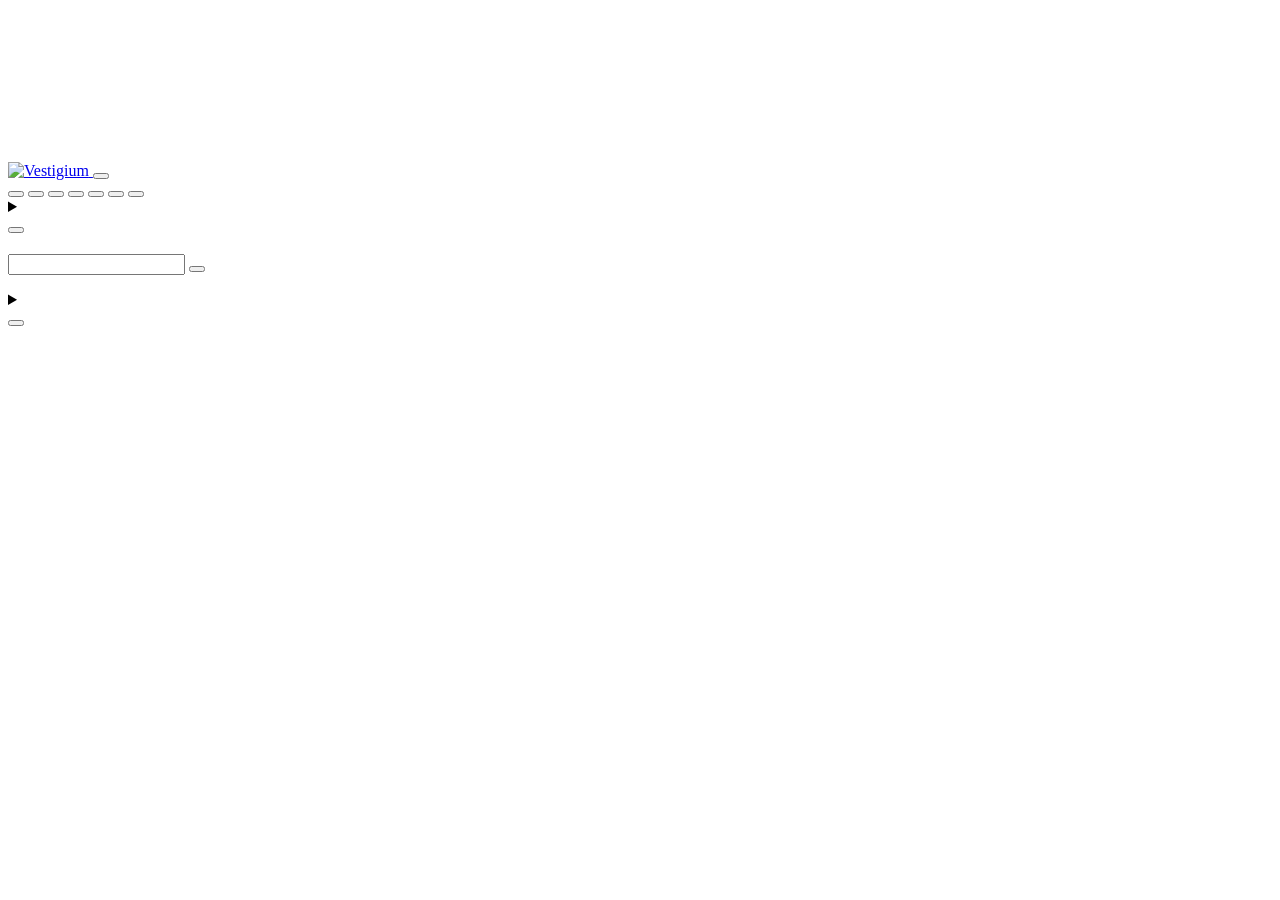
==== static/index.html @ c1c34714 "Remove AI disclosure section from About page" ====
<!doctype html>
<html lang="en">
<head>
  <meta charset="utf-8">
  <meta name="viewport" content="width=device-width, initial-scale=1">
  <title>Vestigium</title>
  <meta name="description" content="See real changes in the infrared sky. Make a prediction. Check it against NASA SPHEREx observations.">
  <meta name="theme-color" content="#05070d">
  <!-- Link previews. Crawlers do not run scripts, so these few words cannot come from js/i18n.js.
       og.png is a screenshot of this site (Barnard's Star: AllWISE 2010 next to SPHEREx 2026).
       Absolute addresses: the public site is https://nama2323.github.io/tenger/ (repository public, 15 Nov 2026). -->
  <meta property="og:type" content="website">
  <meta property="og:site_name" content="Vestigium">
  <meta property="og:title" content="Vestigium: see the changing sky">
  <meta property="og:description" content="See real changes in the infrared sky. Make a prediction. Check it against NASA SPHEREx observations.">
  <meta property="og:url" content="https://nama2323.github.io/tenger/">
  <meta property="og:image" content="https://nama2323.github.io/tenger/og.png">
  <meta property="og:image:type" content="image/png">
  <meta property="og:image:width" content="1200">
  <meta property="og:image:height" content="630">
  <meta property="og:image:alt" content="Vestigium showing Barnard's Star in two infrared images, AllWISE from 2010 and NASA SPHEREx from 2026, side by side.">
  <meta name="twitter:card" content="summary_large_image">
  <!-- The team's logo, from the team's files in img/ (unchanged): header vestigium-logo-white.png, tab icons
       favicon.svg and favicon-32.png, home-screen icon favicon-180.png, manifest favicon-192/512.png, printed
       lessons vestigium-logo-navy.png. og.png is a screenshot of the site, re-rendered after a logo change. -->
  <link rel="icon" href="img/favicon.svg" type="image/svg+xml">
  <link rel="icon" href="img/favicon-32.png" sizes="32x32" type="image/png">
  <link rel="apple-touch-icon" href="img/favicon-180.png">
  <link rel="manifest" href="site.webmanifest">
  <link rel="preload" href="fonts/inter-latin.woff2" as="font" type="font/woff2" crossorigin>
  <link rel="preload" href="fonts/space-grotesk-latin.woff2" as="font" type="font/woff2" crossorigin>
  <link rel="stylesheet" href="css/style.css?v=tenger-h1">
</head>
<body data-page="home">
  <a class="skip" href="#main" data-t="site.skip"></a>
  <canvas id="starfield" class="starfield" aria-hidden="true"></canvas>

  <header class="topbar">
    <a id="logo" class="brand" href="./" data-page-link="home">
      <img class="brand-logo" src="img/vestigium-logo-white.png" alt="Vestigium" width="121" height="30">
    </a>
    <button id="menu-toggle" class="menu-toggle" type="button" aria-expanded="false" aria-controls="site-nav" data-t="nav.menu"></button>
    <nav id="site-nav" class="nav" data-t-label="nav.label">
      <button type="button" data-page-link="home" data-t="nav.home"></button>
      <button type="button" data-page-link="predictions" data-t="nav.predictions"></button>
      <button id="nav-planetx" type="button" class="nav-planetx"><span data-t="nav.planetx"></span><span class="new-dot" aria-hidden="true"></span><span class="sr-only" data-t="chip.new"></span></button>
      <button type="button" data-page-link="game" data-t="nav.game"></button>
      <button type="button" data-page-link="learn" data-t="nav.learn"></button>
      <button type="button" data-page-link="about" data-t="nav.about"></button>
      <button type="button" class="nav-extra" data-dialog="limits" aria-haspopup="dialog" data-t="limits.button"></button>
      <!-- Guided tour and more (moved from the Home panel, task B16). Real sky only where the local server runs. -->
      <details id="nav-more" class="nav-more">
        <summary><span class="more-short" aria-hidden="true" data-t="nav.more"></span><span class="more-long" data-t="home.more"></span></summary>
        <div class="nav-more-list">
          <button id="tour-start" type="button" class="quiet" data-t="tour.start"></button>
          <button id="top-places" type="button" class="quiet" data-t="topPlaces"></button>
          <button id="sky-open" type="button" class="quiet" aria-expanded="false" aria-controls="sky-panel" data-t="sky.openButton"></button>
        </div>
      </details>
    </nav>
    <button id="shortcuts-open" type="button" class="icon-button" data-dialog="shortcuts" aria-haspopup="dialog" data-t="keys.symbol" data-t-label="keys.button"></button>
  </header>

  <div id="example-banner" class="example-banner" role="note" hidden>
    <p data-t="example.short"></p>
    <a id="example-exit" href="./" data-t="example.exit"></a>
  </div>
  <p id="caption" class="caption" hidden aria-live="polite"></p>
  <div id="tour-bar" class="caption tour-bar" role="region" data-t-label="tour.label" hidden>
    <div class="tour-words" aria-live="polite">
      <p id="tour-step" class="eyebrow"></p>
      <p id="tour-text"></p>
    </div>
    <div class="tour-actions">
      <button id="tour-next" type="button" class="primary"></button>
      <button id="tour-stop" type="button" class="quiet" data-t="tour.skip"></button>
    </div>
  </div>

  <main id="main" tabindex="-1">
    <div id="notices" class="notices" aria-live="polite"></div>
    <!-- ======================= Home / Investigate ======================= -->
    <section id="page-home" class="page page-home" data-loading aria-labelledby="home-title">
      <!-- First screen (task B16): what the site is, one way in (Barnard's Star blinking), then the targets and a
           small search. The 3D map is below it. -->
      <div id="home-hero" class="home-hero">
        <div class="hero-inner">
          <h1 id="home-title" class="hero-title" tabindex="-1" data-t="hero.title"></h1>
          <p class="hero-line" data-t="hero.line"></p>
          <p class="hero-small" data-t="hero.small"></p>
          <a id="hero-watch" class="hero-watch" href="?target=barnard" data-t="hero.watch"></a>
          <!-- The Planet X Lab's answer (numbers filled in from depth.json); the whole card is one link to the Lab. -->
          <a id="hero-planetx" class="hero-planetx" href="?page=learn&amp;lesson=lab">
            <span class="chip chip-new" data-t="chip.new"></span>
            <strong class="hero-planetx-title" data-t="hero.planetxTitle"></strong>
            <span id="hero-planetx-line" class="hero-planetx-line"></span>
          </a>
          <p class="hero-links"><a href="?page=game" data-page-link="game" data-t="hero.game"></a><a href="?page=predictions" data-page-link="predictions" data-t="hero.predictions"></a></p>
          <!-- Phones (task B25): the scene behind this text opens full screen, with the time control and Fly to. -->
          <button id="hero-explore" type="button" class="hero-explore" data-t="hero.explore" hidden></button>
          <section class="hero-pick shortcuts" aria-labelledby="shortcuts-title">
            <h2 id="shortcuts-title" class="eyebrow" data-t="hero.pick"></h2>
            <ul id="shortcut-list" class="chips"></ul>
          </section>
          <form id="search" class="search hero-search" aria-labelledby="search-title">
            <h2 id="search-title" class="sr-only" data-t="search.title"></h2>
            <div class="search-line">
              <label class="sr-only" for="search-input" data-t="searchLabel"></label>
              <input id="search-input" type="text" autocomplete="off" spellcheck="false" aria-describedby="search-help search-message" data-t-placeholder="searchPlaceholder">
              <button type="submit" class="quiet" data-t="search.go"></button>
            </div>
            <!-- How to search: read out with the search box, shown at the top of the place list, and in the "?" dialog. -->
            <p id="search-help" class="hint search-tip" data-t="search.help"></p>
            <div id="search-list" class="search-list" hidden></div>
            <p id="search-message" class="form-message" aria-live="polite"></p>
          </form>
        </div>
        <a class="hero-down" href="#home-map" data-t-label="hero.toMap"><span aria-hidden="true"></span></a>
      </div>

      <div id="home-map" class="home-stage">
        <div class="scene">
          <div class="map-stage">
            <div id="map-canvas" class="map-canvas" role="group" data-t-label="map.label" hidden></div>
            <p id="map-waiting" class="map-waiting glass" data-t="map.waiting"></p>
          </div>
          <!-- 3D view (three.js), loaded after the page is usable; the 2D map above is its fallback. -->
          <div id="space3d" class="space3d" hidden></div>
          <div id="space-tools" class="space-tools" role="group" data-t-label="space.label" hidden>
            <button id="space-reset" type="button" class="quiet space-3d-only" data-t="space.reset"></button>
            <button id="space-top" type="button" class="quiet space-3d-only" data-t="space.top"></button>
            <!-- Fly to (task B11): the camera flies to a body and follows it while time runs; Esc or Reset view returns. -->
            <details id="space-fly" class="space-fly space-3d-only">
              <summary data-t="space.fly"></summary>
              <div id="space-fly-list" class="space-fly-list glass" role="group" data-t-label="space.flyLabel"></div>
            </details>
            <button id="space-toggle" type="button" class="quiet"></button>
            <button id="space-close" type="button" class="quiet space-close" data-t="hero.closeExplore"></button>
          </div>
          <!-- Time control for the 3D view (task B10); shown once the 3D scene runs. -->
          <div id="space-time" class="space-time glass space-3d-only" role="group" data-t-label="time.label" hidden>
            <button id="time-live" type="button" class="time-live" aria-pressed="false" data-t-label="time.liveLabel"><i aria-hidden="true"></i><span data-t="time.live"></span></button>
            <button id="time-play" type="button" class="time-play quiet" data-state="playing"><span aria-hidden="true"></span></button>
            <p class="time-now" data-t-label="time.dateLabel"><span id="time-date" class="time-date"></span> <span class="time-utc" data-t="time.utc"></span></p>
            <div class="time-speed">
              <input id="time-rate" type="range" min="-7" max="7" step="1" value="1" data-t-label="time.rateLabel">
              <p id="time-rate-text" class="time-rate-text" aria-hidden="true"></p>
            </div>
            <p id="time-note" class="time-note" role="status" hidden></p>
          </div>
          <div id="space-hud" class="space-hud space-3d-only">
            <p id="space-date"></p>
            <p id="space-target" aria-live="polite"></p>
          </div>
          <!-- The honesty label stays on screen as a chip; the full sentence is under "About this map" in the colour key. -->
          <p class="map-caption glass map-2d-only" data-t="map.captionShort"></p>
          <p class="map-caption glass space-3d-only" data-t="space.captionShort"></p>
          <details id="map-key" class="map-key glass">
            <summary data-t="map.legend"></summary>
            <ul id="map-legend" class="legend" hidden>
              <li class="colour-star"><i class="dot" aria-hidden="true"></i><span data-t="map.legend.star"></span></li>
              <li class="colour-variable"><i class="dot" aria-hidden="true"></i><span data-t="map.legend.variable"></span></li>
              <li class="colour-solar"><i class="dot" aria-hidden="true"></i><span data-t="map.legend.solar"></span></li>
              <li class="colour-hypothetical"><i class="dot" aria-hidden="true"></i><span class="map-2d-only" data-t="map.legend.hypothetical"></span><button id="space-nine-key" type="button" class="legend-button space-3d-only" aria-expanded="false" aria-controls="space-nine" data-t="map.legend.hypothetical"></button></li>
            </ul>
            <!-- The Planet Nine explanation: opens from its ring, its label or the entry above, never over the scene. -->
            <div id="space-nine" class="space-nine space-3d-only" hidden>
              <p id="space-nine-text"></p>
              <p class="note" data-t="space.nineHint"></p>
            </div>
            <details id="map-about" class="more-info map-about">
              <summary data-t="map.about"></summary>
              <p class="note map-2d-only" data-t="map.caption"></p>
              <p class="note space-3d-only" data-t="space.caption"></p>
              <p class="note map-2d-only" data-t="map.scale"></p>
              <p id="space-key-note" class="note space-3d-only"></p>
              <div id="map-notes" class="note map-2d-only"></div>
              <p id="space-note" class="note" hidden></p>
            </details>
          </details>
        </div>

        <div class="console-left">
        <aside id="rail" class="rail glass" aria-labelledby="rail-title">
          <button id="rail-toggle" class="rail-toggle" type="button" aria-expanded="true" aria-controls="rail-body">
            <span id="rail-title" data-t="rail.title"></span>
            <span id="rail-count" class="rail-count"></span>
          </button>
          <div id="rail-body" class="rail-body">
            <p class="note" data-t="feed.lead"></p>
            <div id="feed-list" class="rail-groups"></div>
            <p class="rail-credit" data-t="footer.credit"></p>
          </div>
        </aside>
        </div>

        <section id="sky-panel" class="sky-panel glass" hidden aria-labelledby="sky-title">
          <div class="sky-head">
            <h2 id="sky-title" data-t="sky.title"></h2>
            <button id="sky-close" type="button" class="quiet" data-t="sky.close"></button>
          </div>
          <p class="note" data-t="sky.lead"></p>
          <div id="sky" class="sky"></div>
          <p id="sky-message" class="form-message" aria-live="polite"></p>
          <p class="note" data-t="sky.credit"></p>
        </section>
      </div>
      <!-- Wide screens (task B25): the scroll room that lets the first screen's text slide off the 3D scene. -->
      <div class="home-spacer" aria-hidden="true"></div>
    </section>

    <!-- ======================= Investigation ======================= -->
    <section id="page-investigate" class="page page-investigate" hidden aria-labelledby="object-name">
      <header class="inv-head">
        <div class="inv-head-actions">
          <button id="inv-back" type="button" class="quiet" data-t="inv.back" data-t-label="inv.backLabel"></button>
          <!-- One Share button (task B17): a small menu with Copy link and Copy embed code. -->
          <span class="inv-share">
            <button id="share-toggle" type="button" class="quiet" aria-expanded="false" aria-controls="share-menu" data-t="inv.share"></button>
            <span id="share-menu" class="share-menu" role="group" data-t-label="inv.share" hidden>
              <button id="share" type="button" class="quiet" data-t="inv.copyLink"></button>
              <button id="embed-copy" type="button" class="quiet" data-t="embed.copy"></button>
            </span>
          </span>
          <a id="embed-open" class="embed-open" href="./" target="_blank" rel="noopener" data-t="embed.open"></a>
        </div>
        <label class="sr-only" for="embed-code" data-t="embed.codeLabel"></label>
        <textarea id="embed-code" class="embed-code mono" rows="3" readonly hidden></textarea>
        <div class="object">
          <h1 id="object-name" tabindex="-1"></h1>
          <!-- What it is and how far, in plain words (task B17); coordinates, field and labels under the disclosure. -->
          <p id="object-plain" class="object-plain"></p>
          <p id="loop-link-wrap" class="loop-link" hidden><a href="?page=loop" data-t="loop.link"></a></p>
          <details id="object-about" class="more-info object-about">
            <summary data-t="inv.about"></summary>
            <p id="object-kind" class="object-kind eyebrow"></p>
            <p id="object-coords" class="object-coords mono"></p>
            <p id="object-status" class="stamps"></p>
          </details>
          <span id="share-status" class="note" role="status"></span>
        </div>
      </header>

      <div id="observatory" class="stage" data-mode="blink">
        <!-- What to look at (task B17), above the picture. -->
        <p id="stage-caption" class="stage-caption" hidden></p>
        <section class="stage-view" data-t-label="viewer.label">
          <div id="plates" class="plates" data-mode="blink">
            <div id="frame-a" class="plate-frame">
              <canvas id="plate" width="1600" height="1600" tabindex="0" data-t-label="viewer.label"></canvas>
              <p id="plate-date" class="plate-date"></p>
              <p id="plate-colour" class="plate-colour" hidden data-t="colour.badge"></p>
              <p id="lock" class="lock" hidden></p>
              <p id="plate-empty" class="plate-empty" hidden></p>
            </div>
            <div id="second-frame" class="plate-frame plate-b" hidden>
              <canvas id="plate-b" width="1600" height="1600"></canvas>
              <p id="plate-date-b" class="plate-date"></p>
              <p id="plate-colour-b" class="plate-colour" hidden data-t="colour.badge"></p>
              <i id="swipe-line" class="swipe-line" aria-hidden="true"></i>
            </div>
          </div>
        </section>
        <label id="swipe-control" class="swipe-control" hidden><span data-t="swipe.label"></span>
          <input id="swipe" type="range" min="0" max="100" step="1" value="50">
        </label>
        <!-- The finding (task B17), right under the picture: how far the object moved, with numbers from the files. -->
        <p id="finding" class="finding" aria-live="polite" hidden></p>
        <div class="timebar glass" role="group" data-t-label="timebar.label">
          <div class="timebar-track">
            <button id="play" type="button" class="primary play-button"></button>
            <div id="dates" class="film" role="group" data-t-label="caption.time"></div>
          </div>
          <div class="timebar-controls">
            <div class="segment" role="group" id="modes" data-t-label="mode.label">
              <button type="button" data-mode="blink" data-t="mode.blink"></button>
              <button type="button" data-mode="swipe" data-t="mode.swipe"></button>
              <button type="button" data-mode="side" data-t="mode.side"></button>
              <button type="button" data-mode="diff" data-t="mode.diff"></button>
            </div>
            <!-- Contrast (task B23), out of "More tools": display only, one stretch shared by every date. -->
            <div class="contrast-control">
              <label for="contrast" data-t="toolContrast"></label>
              <input id="contrast" type="range" min="0.4" max="4" step="0.1" value="1">
              <button id="contrast-reset" type="button" class="contrast-reset" data-t="contrast.reset"></button>
            </div>
            <button id="colour-toggle" type="button" class="quiet colour-toggle" aria-pressed="false" data-t="colour.grayscale"></button>
            <!-- Task B12: the key number (the expected shift between A and B) stays in view; how to read the picture
                 sits behind a disclosure. -->
            <details id="explain-more" class="more-info explain-more">
              <summary data-t="viewer.howToLook"></summary>
              <p id="explain" class="explain"></p>
            </details>
          </div>
          <p id="diff-note" class="note warn" hidden data-t="mode.diffOff"></p>
        </div>
      </div>

      <div id="inv-panel" class="inv-panel">
        <nav class="panel-nav" data-t-label="panel.nav">
          <button type="button" data-panel="see" data-t="panel.see"></button>
          <button type="button" data-panel="changed" data-t="panel.changed"></button>
          <button type="button" data-panel="prediction" data-t="panel.prediction"></button>
          <button type="button" data-panel="evidence" data-t="panel.evidence"></button>
          <button type="button" data-panel="spectrum" data-t="panel.spectrum"></button>
        </nav>

        <section id="panel-see" class="panel panel-see" aria-labelledby="h-see">
          <h2 id="h-see" class="panel-title" data-t="panel.see"></h2>
          <p id="progress" class="progress" role="status"></p>
          <p id="see-empty" class="panel-note" hidden></p>
          <div id="see-tools" class="see-tools">
            <section id="caption-strip" class="caption-strip" aria-labelledby="caption-title">
              <h3 id="caption-title" data-t="caption.title"></h3>
              <div id="caption-body"></div>
            </section>
            <div class="ab" role="group" data-t-label="ab.label">
              <label class="ab-pick"><span class="ab-letter" data-t="ab.a"></span><select id="range-from"></select></label>
              <label class="ab-pick"><span class="ab-letter" data-t="ab.b"></span><select id="range-to"></select></label>
              <div class="ab-buttons">
                <button id="swap" type="button" data-t="ab.swap"></button>
                <button id="endpoints" type="button" data-t="ab.only"></button>
              </div>
            </div>
            <section class="wavelength" aria-labelledby="wavelength-title">
              <h3 id="wavelength-title" data-t="caption.wavelength"></h3>
              <div class="bands">
                <button id="composite" type="button" data-t="composite"></button>
                <output id="band-label" class="mono"></output>
                <div class="band-track">
                  <div id="band-scale" class="band-scale" aria-hidden="true"></div>
                  <input id="band" type="range" min="0" max="101" step="1" value="0" data-t-label="bandSlider">
                </div>
              </div>
              <div id="arrays" class="arrays" role="group" data-t-label="arrays.label"></div>
            </section>
            <details id="more" class="more">
              <summary data-t="viewer.more"></summary>
              <div class="tools">
                <label class="tool"><span data-t="fieldOfView"></span><select id="fov"></select></label>
                <label class="tool"><span data-t="toolSpeed"></span>
                  <select id="speed">
                    <option value="1500" data-t="speedSlow"></option>
                    <option value="900" selected data-t="speedNormal"></option>
                    <option value="350" data-t="speedFast"></option>
                  </select>
                </label>
                <label class="tool check"><input id="negative" type="checkbox"><span data-t="toolNegative"></span></label>
                <label class="tool check"><input id="gaia" type="checkbox"><span data-t="gaia"></span></label>
                <label class="tool check"><input id="wise" type="checkbox"><span data-t="wise"></span></label>
                <label class="tool check"><input id="flags" type="checkbox"><span data-t="excludeFlags"></span></label>
              </div>
              <div class="try">
                <button id="follow" type="button" class="try-main" aria-pressed="false"></button>
                <button id="fullscreen" type="button" data-t="toolFullscreen"></button>
                <button id="save-image" type="button" data-t="toolSave"></button>
              </div>
              <div id="chooser" class="chooser" hidden>
                <strong data-t="chooseTitle"></strong>
                <div id="chooser-list" class="chooser-list"></div>
                <button id="chooser-close" type="button" class="quiet" data-t="cancel"></button>
              </div>
            </details>
            <details class="more-info">
              <summary data-t="ui.details"></summary>
              <p class="note" data-t="zoomHint"></p>
              <p class="note" data-t="viewer.keys"></p>
              <p class="note"><span id="plate-info"></span></p>
            </details>
          </div>
        </section>

        <section id="panel-changed" class="panel" aria-labelledby="h-changed">
          <h2 id="h-changed" class="panel-title" data-t="panel.changed"></h2>
          <details class="more-info"><summary data-t="ui.details"></summary><p class="note" data-t="changed.lead"></p></details>
          <div id="changed-validated"></div>
          <section id="explore-box" class="explore-box" aria-labelledby="h-explore">
            <h3 id="h-explore" data-t="changed.explore"></h3>
            <p class="chip-line"><span class="chip chip-status-processed" data-t="chip.quickLook"></span></p>
            <details class="more-info"><summary data-t="ui.details"></summary><p class="note" data-t="changed.exploreLead"></p></details>
            <div class="explore-grid">
              <div>
                <h4 data-t="changed.motionTitle"></h4>
                <div id="motion-result" class="motion-result"></div>
                <button id="measure" type="button" data-t="measure"></button>
              </div>
              <div>
                <h4 data-t="changed.curveTitle"></h4>
                <div id="curve-chart" class="chart"></div>
                <p id="curve-note" class="note"></p>
                <div id="curve-table"></div>
              </div>
            </div>
          </section>
        </section>

        <section id="panel-prediction" class="panel" aria-labelledby="h-prediction">
          <h2 id="h-prediction" class="panel-title" data-t="panel.prediction"></h2>
          <details class="more-info"><summary data-t="ui.details"></summary><p class="note" data-t="pred.lead"></p></details>
          <div id="prediction-body"></div>
        </section>

        <section id="panel-evidence" class="panel" aria-labelledby="h-evidence">
          <h2 id="h-evidence" class="panel-title" data-t="panel.evidence"></h2>
          <details class="more-info"><summary data-t="ui.details"></summary><p class="note" data-t="evidence.lead"></p></details>
          <div id="evidence-body"></div>
        </section>

        <section id="panel-spectrum" class="panel" aria-labelledby="h-spectrum">
          <h2 id="h-spectrum" class="panel-title" data-t="panel.spectrumOptional"></h2>
          <p class="chip-line"><span class="chip chip-status-processed" data-t="chip.quickLook"></span></p>
          <details class="more-info"><summary data-t="ui.details"></summary><p class="note" data-t="spectrum.lead"></p><p class="note" data-t="spectrum.features"></p></details>
          <div id="spectrum-note"></div>
          <div id="chart" class="chart"></div>
          <p id="chart-note" class="note"></p>
          <div id="spectrum-table"></div>
        </section>
      </div>
    </section>

    <!-- ======================= Predictions ======================= -->
    <section id="page-predictions" class="page page-predictions" hidden data-loading aria-labelledby="predictions-title">
      <!-- Task B15: the page as a story for a first-time visitor (what we predicted, how, and whether it worked).
           Every number comes from the data files (predict-story.js); the full record sits in closed "Details". -->
      <header class="page-head story-head">
        <p class="eyebrow" data-t="ledger.eyebrow"></p>
        <h1 id="predictions-title" tabindex="-1" data-t="story.title"></h1>
        <p class="lead" data-t="story.lead"></p>
        <p class="story-cta"><button id="story-pluto" type="button" class="primary" data-t="story.cta" disabled></button></p>
      </header>
      <p id="ledger-loading" class="note" role="status" data-t="loading"></p>
      <div id="ledger-source" class="ledger-source" role="note" hidden></div>

      <section class="ledger-section story-how" aria-labelledby="story-how-title">
        <h2 id="story-how-title" data-t="story.how.title"></h2>
        <ol class="story-steps">
          <li class="story-step glass"><span class="story-num" aria-hidden="true"></span><h3 data-t="story.step.measure.title"></h3><p data-t="story.step.measure.text"></p></li>
          <li class="story-step glass"><span class="story-num" aria-hidden="true"></span><h3 data-t="story.step.predict.title"></h3><p data-t="story.step.predict.text"></p>
            <details class="more-info"><summary data-t="story.physics.label"></summary><p class="note" data-t="story.physics.text"></p></details></li>
          <li class="story-step glass"><span class="story-num" aria-hidden="true"></span><h3 data-t="story.step.lock.title"></h3><p data-t="story.step.lock.text"></p></li>
          <li class="story-step glass"><span class="story-num" aria-hidden="true"></span><h3 data-t="story.step.check.title"></h3><p data-t="story.step.check.text"></p></li>
        </ol>
        <p class="note story-arcsec" data-t="story.arcsec"></p>
      </section>

      <section class="ledger-section story-results" aria-labelledby="story-results-title">
        <h2 id="story-results-title" data-t="story.results.title"></h2>
        <div id="story-groups"></div>
        <p id="story-untested" class="story-untested"></p>
        <details id="story-untested-details" class="more-info"><summary data-t="story.untested.label"></summary>
          <ul id="story-untested-list" class="story-untested-list"></ul>
          <div id="ledger-list" class="ledger-list"></div>
        </details>
      </section>

      <section id="story-asteroids" class="ledger-section story-asteroids" aria-labelledby="story-asteroids-title" hidden>
        <h2 id="story-asteroids-title"></h2>
        <p id="story-asteroids-lead"></p>
        <p id="story-asteroids-pending" class="story-pending" data-t="story.pending" hidden></p>
        <details id="story-asteroids-details" class="more-info"><summary id="story-asteroids-label"></summary>
          <div id="ledger-batch-host" hidden></div>
        </details>
      </section>

      <section id="story-check" class="ledger-section story-check glass" aria-labelledby="story-check-title" hidden>
        <h2 id="story-check-title"></h2>
        <p id="story-check-text"></p>
        <details class="more-info"><summary data-t="story.check.details"></summary>
          <h3 id="ledger-forecasts-title" data-t="ledger.forecastsTitle"></h3>
          <p class="note" data-t="ledger.forecastsLead"></p>
          <div id="ledger-forecast-list" class="ledger-list"></div>
        </details>
      </section>

      <details id="ledger-board-details" class="more-info board-details"><summary data-t="ledger.boardDetails"></summary>
        <h2 id="ledger-trials-title" data-t="ledger.trialsTitle"></h2>
        <p class="note" data-t="ledger.trialsLead"></p>
        <section id="ledger-board" class="ledger-board" aria-labelledby="ledger-board-title"></section>
        <section id="ledger-seeonly-wrap" class="ledger-section" aria-labelledby="ledger-seeonly-title" hidden>
          <h3 id="ledger-seeonly-title" data-t="ledger.seeOnlyTitle"></h3>
          <div id="ledger-seeonly" class="ledger-list"></div>
        </section>
      </details>
      <p class="planetx-link"><a href="?page=learn&amp;lesson=lab#measured" data-t="planetx.link"></a></p>
    </section>

    <!-- ======================= Beat the physics ======================= -->
    <section id="page-game" class="page page-game" hidden aria-labelledby="game-title">
      <header class="page-head">
        <p class="eyebrow" data-t="game.title"></p>
        <h1 id="game-title" tabindex="-1" data-t="game.headline"></h1>
        <p class="lead" data-t="game.leadShort"></p>
        <details class="more-info">
          <summary data-t="ui.details"></summary>
          <p class="eyebrow" data-t="game.eyebrow"></p>
          <p class="note" data-t="game.lead"></p>
          <p class="note" data-t="game.scoring"></p>
        </details>
      </header>
      <div id="game-rounds" class="game-rounds"></div>
      <section id="hidden-round" class="hidden-round glass" hidden aria-labelledby="hidden-title"></section>
    </section>

    <!-- ======================= Learn ======================= -->
    <section id="page-learn" class="page page-learn" hidden data-loading aria-labelledby="learn-title">
      <header class="page-head">
        <p class="eyebrow" data-t="learn.title"></p>
        <h1 id="learn-title" tabindex="-1" data-t="learn.headline"></h1>
        <p class="lead" data-t="learn.lineShort"></p>
        <details class="more-info"><summary data-t="ui.details"></summary><p class="eyebrow" data-t="learn.eyebrow"></p><p class="note" data-t="learn.lead"></p></details>
      </header>
      <div id="learn-index" class="learn-index">
      <ul id="lesson-list" class="cards-list lessons"></ul>
      <article id="lab" class="page-card lab glass" aria-labelledby="lab-title">
        <svg class="lab-orbit" viewBox="0 0 120 60" aria-hidden="true" focusable="false">
          <ellipse cx="60" cy="30" rx="56" ry="20" fill="none" stroke="currentColor" stroke-width="1.2" stroke-dasharray="3 4"/>
          <circle cx="60" cy="30" r="4" class="lab-sun"/>
          <circle cx="114" cy="26" r="4.5" fill="none" stroke="currentColor" stroke-width="1.6" stroke-dasharray="2 2"/>
        </svg>
        <div class="lab-words">
          <h2 id="lab-title" data-t="lab.title"></h2>
          <p data-t="lab.textShort"></p>
          <p class="chip-line"><span class="chip chip-hypothetical" data-t="lab.hypotheticalTag"></span></p>
          <details class="more-info"><summary data-t="ui.details"></summary><p class="note" data-t="lab.text"></p></details>
          <p><button id="lab-open" type="button" class="primary" data-t="lab.open"></button></p>
        </div>
      </article>
      </div>
      <article id="lesson-view" class="lesson glass" hidden aria-labelledby="lesson-title"></article>
      <section id="lab-view" class="lab-view glass" hidden aria-labelledby="lab-view-title"></section>
    </section>

    <!-- ======================= Why Pluto loops ======================= -->
    <section id="page-loop" class="page page-loop" hidden aria-labelledby="loop-title">
      <header class="page-head">
        <p class="eyebrow" data-t="loop.eyebrow"></p>
        <h1 id="loop-title" tabindex="-1" data-t="loop.title"></h1>
        <p class="lead" data-t="loop.lead"></p>
      </header>
      <div class="loop-layout">
        <div class="loop-main">
          <div id="loop-stage" class="loop-stage glass" hidden>
            <div id="loop3d" class="loop3d"></div>
            <p id="loop-scale" class="loop-scale"></p>
          </div>
          <div class="loop-controls glass">
            <label class="loop-time" for="loop-slider"><span data-t="loop.time"></span> <output id="loop-date" for="loop-slider" class="mono"></output></label>
            <input id="loop-slider" type="range" step="1" data-t-label="loop.time">
            <div class="loop-buttons" role="group" data-t-label="loop.viewLabel">
              <button id="loop-from-spherex" type="button" class="quiet" data-t="loop.fromSpherex"></button>
              <button id="loop-top" type="button" class="quiet" data-t="loop.top"></button>
              <button id="loop-reset" type="button" class="quiet" data-t="loop.reset"></button>
              <button id="loop-toggle" type="button" class="quiet"></button>
            </div>
            <p id="loop-note" class="note" aria-live="polite"></p>
          </div>
        </div>
        <aside class="loop-side glass" aria-labelledby="loop-how-title">
          <h2 id="loop-how-title" data-t="loop.howTitle"></h2>
          <ol class="loop-steps">
            <li data-t="loop.step1"></li>
            <li data-t="loop.step2"></li>
            <li data-t="loop.step3"></li>
            <li data-t="loop.step4"></li>
          </ol>
          <ul class="loop-legend">
            <li class="lg-sun" data-t="loop.lg.sun"></li>
            <li class="lg-orbit" data-t="loop.lg.orbit"></li>
            <li class="lg-training" data-t="loop.lg.training"></li>
            <li class="lg-evaluation" data-t="loop.lg.evaluation"></li>
            <li class="lg-v1" data-t="loop.lg.v1"></li>
            <li class="lg-v2" data-t="loop.lg.v2"></li>
          </ul>
          <p class="loop-links"><a href="?page=predictions" data-t="loop.toPredictions"></a><a href="?page=learn&amp;lesson=distance" data-t="loop.toLesson"></a></p>
        </aside>
      </div>
      <section class="loop-chart glass" aria-labelledby="loop-chart-title">
        <h2 id="loop-chart-title" data-t="loop.chartTitle"></h2>
        <p id="loop-chart-lead" class="note" data-t="loop.chartLead"></p>
        <div id="loop-chart" class="loop-chart-host"></div>
        <div id="loop-inset-wrap" class="loop-inset" hidden>
          <h3 data-t="loop.insetTitle"></h3>
          <div id="loop-inset"></div>
          <p id="loop-inset-note" class="note"></p>
        </div>
      </section>
    </section>

    <!-- ======================= About ======================= -->
    <section id="page-about" class="page page-about" hidden aria-labelledby="about-title">
      <header class="page-head">
        <p class="eyebrow" data-t="about.title"></p>
        <h1 id="about-title" tabindex="-1" data-t="about.headline"></h1>
        <p class="lead" data-t="about.lineShort"></p>
        <details class="more-info">
          <summary data-t="ui.details"></summary>
          <p class="eyebrow" data-t="about.eyebrow"></p>
          <p class="note" data-t="about.what"></p>
          <p class="note about-story" data-t="about.story"></p>
        </details>
      </header>
      <div class="about-grid">
        <section class="about-card glass about-full" aria-labelledby="about-methods-title">
          <h2 id="about-methods-title" data-t="about.methodsTitle"></h2>
          <div id="about-methods" class="about-dl about-terms"></div>
        </section>
        <section class="about-card glass" aria-labelledby="about-limits-title">
          <h2 id="about-limits-title" data-t="about.limitsTitle"></h2>
          <div id="about-limits" class="about-dl about-terms"></div>
        </section>
        <section class="about-card glass" aria-labelledby="about-reserved-title">
          <h2 id="about-reserved-title" data-t="about.reservedTitle"></h2>
          <details class="more-info">
            <summary data-t="about.showReserved"></summary>
            <p class="note" data-t="about.reservedLead"></p>
            <ul id="about-reserved" class="reserved-list"></ul>
          </details>
          <p id="about-reserved-source" class="note warn"></p>
        </section>
        <section class="about-card glass" aria-labelledby="about-see-title">
          <h2 id="about-see-title" data-t="about.seeTitle"></h2>
          <details class="more-info"><summary data-t="about.showSee"></summary><div id="about-see" class="limits-body"></div></details>
        </section>
        <section class="about-card glass about-full" aria-labelledby="about-data-title">
          <h2 id="about-data-title" data-t="about.dataTitle"></h2>
          <p class="note" data-t="about.dataLead"></p>
          <details class="more-info"><summary data-t="about.showSources"></summary><ul id="about-data" class="source-list"></ul></details>
        </section>
        <section class="about-card glass about-full" aria-labelledby="about-refs-title">
          <h2 id="about-refs-title" data-t="about.refsTitle"></h2>
          <details class="more-info"><summary data-t="about.showRefs"></summary><p class="note" data-t="about.refsLead"></p><ul id="about-refs" class="source-list"></ul></details>
        </section>
        <section class="about-card glass" aria-labelledby="about-software-title">
          <h2 id="about-software-title" data-t="about.softwareTitle"></h2>
          <p class="note" data-t="about.license"></p>
          <details class="more-info">
            <summary data-t="about.showSoftware"></summary>
            <ul id="about-software" class="software-list"></ul>
            <details class="data-table">
              <summary data-t="about.allPackages"></summary>
              <div class="table-scroll"><table id="about-packages"></table></div>
            </details>
          </details>
        </section>
        <section class="about-card glass" aria-labelledby="about-fonts-title">
          <h2 id="about-fonts-title" data-t="about.fontsTitle"></h2>
          <p class="note" data-t="font.selfHosted"></p>
          <details class="more-info"><summary data-t="about.showFonts"></summary><ul id="about-fonts" class="font-list"></ul></details>
        </section>
        <section class="about-card glass about-full" aria-labelledby="about-team-title">
          <h2 id="about-team-title" data-t="about.teamTitle"></h2>
          <ul id="about-team" class="team-list"></ul>
        </section>
      </div>
    </section>
  </main>

  <footer class="site-footer">
    <p data-t="footer.credit"></p>
  </footer>

  <dialog id="reveal" class="reveal" aria-labelledby="reveal-title">
    <div class="reveal-shell">
      <header class="reveal-head">
        <div class="reveal-heading">
          <p id="reveal-eyebrow" class="eyebrow"></p>
          <h2 id="reveal-title"></h2>
          <p id="reveal-stamps" class="stamps"></p>
        </div>
        <button id="reveal-close" type="button" class="quiet" data-t="reveal.close"></button>
      </header>
      <div class="reveal-body">
        <figure class="reveal-figure">
          <div id="reveal-stage" class="reveal-stage" role="img"></div>
          <figcaption id="reveal-caption" class="note"></figcaption>
        </figure>
        <div class="reveal-side">
          <ol id="reveal-steps" class="reveal-progress"></ol>
          <div class="reveal-controls">
            <button id="reveal-back" type="button" data-t="reveal.back"></button>
            <button id="reveal-forward" type="button" class="primary"></button>
            <p class="hint" data-t="reveal.keys"></p>
          </div>
          <!-- Pluto, steps 1 and 6 (task B25): the 3D loop view; Back returns to this step. -->
          <p class="reveal-loop-wrap"><a id="reveal-loop" class="reveal-loop" href="?page=loop" hidden data-t="reveal.loop3d"></a></p>
          <div id="reveal-text" class="reveal-text" aria-live="polite"></div>
          <div id="reveal-numbers" class="reveal-numbers"></div>
          <div id="reveal-legend"></div>
        </div>
      </div>
    </div>
  </dialog>

  <dialog id="shortcuts" class="sheet" aria-labelledby="shortcuts-title">
    <div class="sheet-box">
      <header class="sheet-head">
        <h2 id="shortcuts-title" data-t="keys.title"></h2>
        <button type="button" class="quiet" data-close data-t="dialog.close"></button>
      </header>
      <div id="shortcuts-body" class="keys-body"></div>
    </div>
  </dialog>

  <dialog id="limits" class="sheet" aria-labelledby="limits-title">
    <div class="sheet-box">
      <header class="sheet-head">
        <h2 id="limits-title" data-t="limits.title"></h2>
        <button type="button" class="quiet" data-close data-t="dialog.close"></button>
      </header>
      <p class="note" data-t="limits.lead"></p>
      <div id="limits-body" class="limits-body"></div>
    </div>
  </dialog>

  <script type="module" src="js/main.js?v=tenger-h1"></script>
</body>
</html>
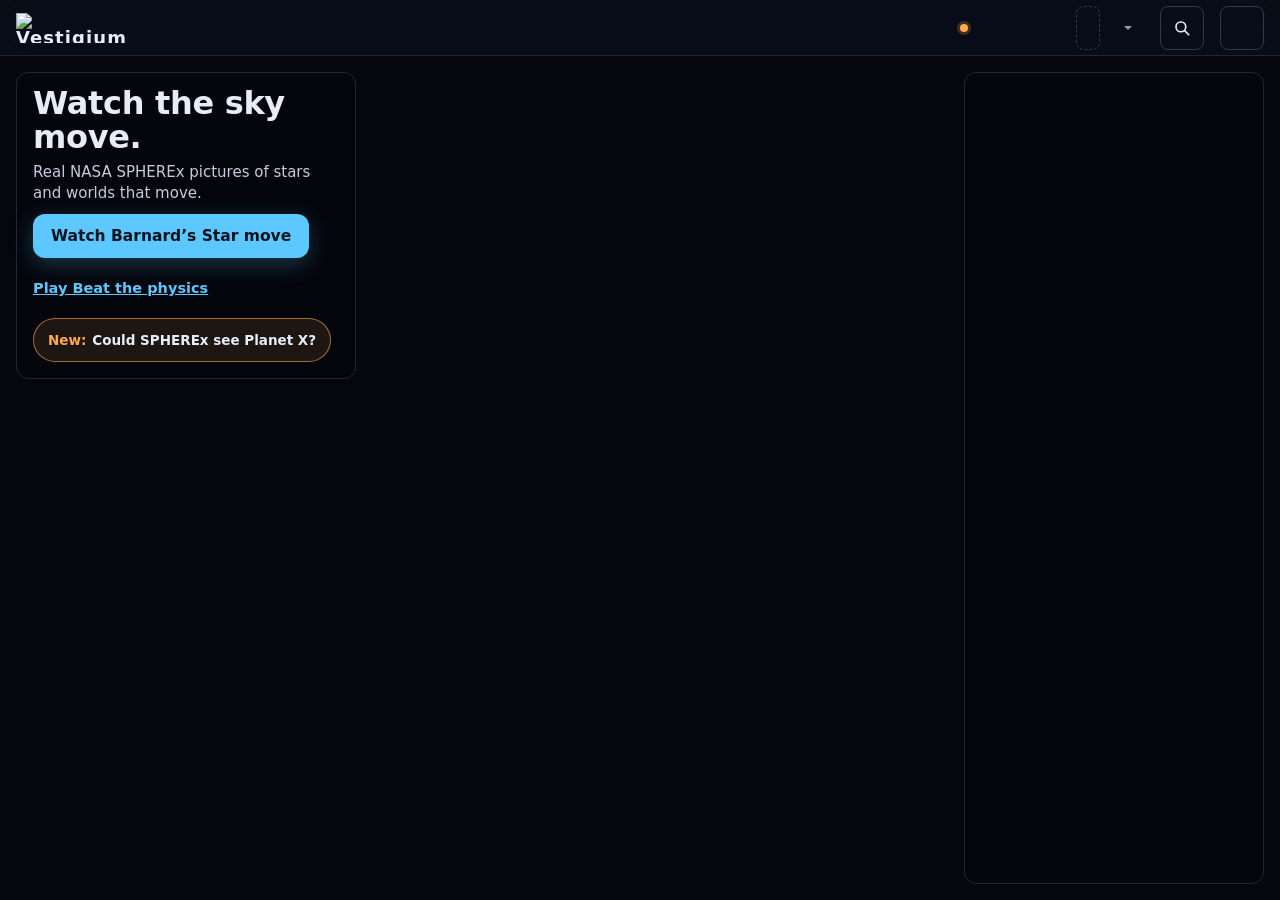
==== commit 7d902153: "Merge remote-tracking branch 'upstream/main'" ====
--- a/static/index.html
+++ b/static/index.html
@@ -6,6 +6,11 @@
   <title>Vestigium</title>
   <meta name="description" content="See real changes in the infrared sky. Make a prediction. Check it against NASA SPHEREx observations.">
   <meta name="theme-color" content="#05070d">
+  <!-- Task B32: one build version for every module, stylesheet and data file, written at deploy time by
+       .github/scripts/stamp-build.mjs (the commit; "dev" here). The import map sends each module import to
+       <file>?v=<build>, so a new deploy never runs old cached modules. -->
+  <meta name="build" content="dev">
+  <script type="importmap" id="build-map">{"imports":{"./js/api.js":"./js/api.js?v=dev","./js/batch-ui.js":"./js/batch-ui.js?v=dev","./js/batch.js":"./js/batch.js?v=dev","./js/caption.js":"./js/caption.js?v=dev","./js/challenge.js":"./js/challenge.js?v=dev","./js/chart.js":"./js/chart.js?v=dev","./js/contract.js":"./js/contract.js?v=dev","./js/coords.js":"./js/coords.js?v=dev","./js/describe.js":"./js/describe.js?v=dev","./js/dom.js":"./js/dom.js?v=dev","./js/early.js":"./js/early.js?v=dev","./js/epochs.js":"./js/epochs.js?v=dev","./js/focus-ui.js":"./js/focus-ui.js?v=dev","./js/focus.js":"./js/focus.js?v=dev","./js/game-help.js":"./js/game-help.js?v=dev","./js/game-sky.js":"./js/game-sky.js?v=dev","./js/game-ui.js":"./js/game-ui.js?v=dev","./js/game.js":"./js/game.js?v=dev","./js/help.js":"./js/help.js?v=dev","./js/home.js":"./js/home.js?v=dev","./js/i18n.js":"./js/i18n.js?v=dev","./js/labels.js":"./js/labels.js?v=dev","./js/learn-ui.js":"./js/learn-ui.js?v=dev","./js/ledger-parts.js":"./js/ledger-parts.js?v=dev","./js/ledger-ui.js":"./js/ledger-ui.js?v=dev","./js/ledger.js":"./js/ledger.js?v=dev","./js/lessons.js":"./js/lessons.js?v=dev","./js/limits.js":"./js/limits.js?v=dev","./js/loop-ui.js":"./js/loop-ui.js?v=dev","./js/loop.js":"./js/loop.js?v=dev","./js/loop3d.js":"./js/loop3d.js?v=dev","./js/main.js":"./js/main.js?v=dev","./js/map.js":"./js/map.js?v=dev","./js/method-ui.js":"./js/method-ui.js?v=dev","./js/method.js":"./js/method.js?v=dev","./js/names.js":"./js/names.js?v=dev","./js/orbits.js":"./js/orbits.js?v=dev","./js/pages.js":"./js/pages.js?v=dev","./js/panels.js":"./js/panels.js?v=dev","./js/path3d-ui.js":"./js/path3d-ui.js?v=dev","./js/path3d.js":"./js/path3d.js?v=dev","./js/planetx-ui.js":"./js/planetx-ui.js?v=dev","./js/planetx.js":"./js/planetx.js?v=dev","./js/plate.js":"./js/plate.js?v=dev","./js/postmortem-ui.js":"./js/postmortem-ui.js?v=dev","./js/postmortem.js":"./js/postmortem.js?v=dev","./js/predict-story.js":"./js/predict-story.js?v=dev","./js/reserved.js":"./js/reserved.js?v=dev","./js/reveal.js":"./js/reveal.js?v=dev","./js/route.js":"./js/route.js?v=dev","./js/science.js":"./js/science.js?v=dev","./js/sky.js":"./js/sky.js?v=dev","./js/skymap.js":"./js/skymap.js?v=dev","./js/space-ui.js":"./js/space-ui.js?v=dev","./js/space3d.js":"./js/space3d.js?v=dev","./js/stack.js":"./js/stack.js?v=dev","./js/targets.js":"./js/targets.js?v=dev","./js/time-ui.js":"./js/time-ui.js?v=dev","./js/time.js":"./js/time.js?v=dev","./js/tour.js":"./js/tour.js?v=dev","./js/viewport.js":"./js/viewport.js?v=dev","./vendor/three/three-tenger.min.js":"./vendor/three/three-tenger.min.js?v=dev"}}</script>
   <!-- Link previews. Crawlers do not run scripts, so these few words cannot come from js/i18n.js.
        og.png is a screenshot of this site (Barnard's Star: AllWISE 2010 next to SPHEREx 2026).
        Absolute addresses: the public site is https://nama2323.github.io/tenger/ (repository public, 15 Nov 2026). -->
@@ -29,7 +34,10 @@
   <link rel="manifest" href="site.webmanifest">
   <link rel="preload" href="fonts/inter-latin.woff2" as="font" type="font/woff2" crossorigin>
   <link rel="preload" href="fonts/space-grotesk-latin.woff2" as="font" type="font/woff2" crossorigin>
-  <link rel="stylesheet" href="css/style.css?v=tenger-h1">
+  <link rel="stylesheet" href="css/style.css?v=dev">
+  <link rel="stylesheet" href="css/method.css?v=dev">
+  <link rel="stylesheet" href="css/colour-step.css?v=dev">
+  <link rel="stylesheet" href="css/path3d.css?v=dev">
 </head>
 <body data-page="home">
   <a class="skip" href="#main" data-t="site.skip"></a>
@@ -43,6 +51,8 @@
     <nav id="site-nav" class="nav" data-t-label="nav.label">
       <button type="button" data-page-link="home" data-t="nav.home"></button>
       <button type="button" data-page-link="predictions" data-t="nav.predictions"></button>
+      <!-- Task B29f: Session A's "How it works" page (B30), between Predictions and Planet X. -->
+      <button type="button" data-page-link="method" data-t="nav.method"></button>
       <button id="nav-planetx" type="button" class="nav-planetx"><span data-t="nav.planetx"></span><span class="new-dot" aria-hidden="true"></span><span class="sr-only" data-t="chip.new"></span></button>
       <button type="button" data-page-link="game" data-t="nav.game"></button>
       <button type="button" data-page-link="learn" data-t="nav.learn"></button>
@@ -58,6 +68,24 @@
         </div>
       </details>
     </nav>
+    <!-- Search (task B29): a small icon in the header; the box opens under it. -->
+    <details id="head-search" class="head-search">
+      <summary class="icon-button" data-t-label="search.open" data-t-title="search.open"><svg aria-hidden="true" width="18" height="18" viewBox="0 0 24 24" fill="none" stroke="currentColor" stroke-width="2.2" stroke-linecap="round"><circle cx="10.5" cy="10.5" r="6.5"/><path d="M15.5 15.5 21 21"/></svg></summary>
+      <div class="head-search-pop glass">
+        <form id="search" class="search hero-search" aria-labelledby="search-title">
+          <h2 id="search-title" class="sr-only" data-t="search.title"></h2>
+          <div class="search-line">
+            <label class="sr-only" for="search-input" data-t="searchLabel"></label>
+            <input id="search-input" type="text" autocomplete="off" spellcheck="false" aria-describedby="search-help search-message" data-t-placeholder="searchPlaceholder">
+            <button type="submit" class="quiet" data-t="search.go"></button>
+          </div>
+          <!-- How to search: read out with the search box, shown at the top of the place list, and in the "?" dialog. -->
+          <p id="search-help" class="hint search-tip" data-t="search.help"></p>
+          <div id="search-list" class="search-list" hidden></div>
+          <p id="search-message" class="form-message" aria-live="polite"></p>
+        </form>
+      </div>
+    </details>
     <button id="shortcuts-open" type="button" class="icon-button" data-dialog="shortcuts" aria-haspopup="dialog" data-t="keys.symbol" data-t-label="keys.button"></button>
   </header>
 
@@ -81,44 +109,25 @@
     <div id="notices" class="notices" aria-live="polite"></div>
     <!-- ======================= Home / Investigate ======================= -->
     <section id="page-home" class="page page-home" data-loading aria-labelledby="home-title">
-      <!-- First screen (task B16): what the site is, one way in (Barnard's Star blinking), then the targets and a
-           small search. The 3D map is below it. -->
-      <div id="home-hero" class="home-hero">
-        <div class="hero-inner">
+      <div id="home-map" class="home-stage">
+        <!-- Task B29: Home is the Solar System. A compact title block lies over its top-left corner. -->
+        <div id="home-hero" class="home-hero">
           <h1 id="home-title" class="hero-title" tabindex="-1" data-t="hero.title"></h1>
-          <p class="hero-line" data-t="hero.line"></p>
-          <p class="hero-small" data-t="hero.small"></p>
+          <p class="hero-line" data-t="hero.lineShort"></p>
           <a id="hero-watch" class="hero-watch" href="?target=barnard" data-t="hero.watch"></a>
-          <!-- The Planet X Lab's answer (numbers filled in from depth.json); the whole card is one link to the Lab. -->
+          <!-- The Planet X Lab, as a small chip; its measured answer (from depth.json) is the chip's tooltip and read-out. -->
+          <!-- Task B40: the game, one click from Home. -->
+          <a id="hero-game" class="hero-game" href="?page=game" data-page-link="game" data-t="hero.playGame"></a>
           <a id="hero-planetx" class="hero-planetx" href="?page=learn&amp;lesson=lab">
-            <span class="chip chip-new" data-t="chip.new"></span>
-            <strong class="hero-planetx-title" data-t="hero.planetxTitle"></strong>
-            <span id="hero-planetx-line" class="hero-planetx-line"></span>
+            <span class="hero-planetx-new" data-t="chip.newColon"></span> <span data-t="hero.planetxChip"></span>
+            <span id="hero-planetx-line" class="sr-only"></span>
           </a>
-          <p class="hero-links"><a href="?page=game" data-page-link="game" data-t="hero.game"></a><a href="?page=predictions" data-page-link="predictions" data-t="hero.predictions"></a></p>
-          <!-- Phones (task B25): the scene behind this text opens full screen, with the time control and Fly to. -->
-          <button id="hero-explore" type="button" class="hero-explore" data-t="hero.explore" hidden></button>
-          <section class="hero-pick shortcuts" aria-labelledby="shortcuts-title">
-            <h2 id="shortcuts-title" class="eyebrow" data-t="hero.pick"></h2>
-            <ul id="shortcut-list" class="chips"></ul>
-          </section>
-          <form id="search" class="search hero-search" aria-labelledby="search-title">
-            <h2 id="search-title" class="sr-only" data-t="search.title"></h2>
-            <div class="search-line">
-              <label class="sr-only" for="search-input" data-t="searchLabel"></label>
-              <input id="search-input" type="text" autocomplete="off" spellcheck="false" aria-describedby="search-help search-message" data-t-placeholder="searchPlaceholder">
-              <button type="submit" class="quiet" data-t="search.go"></button>
-            </div>
-            <!-- How to search: read out with the search box, shown at the top of the place list, and in the "?" dialog. -->
-            <p id="search-help" class="hint search-tip" data-t="search.help"></p>
-            <div id="search-list" class="search-list" hidden></div>
-            <p id="search-message" class="form-message" aria-live="polite"></p>
-          </form>
-        </div>
-        <a class="hero-down" href="#home-map" data-t-label="hero.toMap"><span aria-hidden="true"></span></a>
-      </div>
-
-      <div id="home-map" class="home-stage">
+          <!-- Phones: the scene behind opens full screen, with the time control and Fly to. -->
+          <div class="hero-actions">
+            <button id="hero-explore" type="button" class="hero-explore" data-t="hero.explore" hidden></button>
+            <button id="skymap-open-phone" type="button" class="hero-skymap" data-t="skymap.title"></button>
+          </div>
+        </div>
         <div class="scene">
           <div class="map-stage">
             <div id="map-canvas" class="map-canvas" role="group" data-t-label="map.label" hidden></div>
@@ -126,21 +135,25 @@
           </div>
           <!-- 3D view (three.js), loaded after the page is usable; the 2D map above is its fallback. -->
           <div id="space3d" class="space3d" hidden></div>
-          <div id="space-tools" class="space-tools" role="group" data-t-label="space.label" hidden>
-            <button id="space-reset" type="button" class="quiet space-3d-only" data-t="space.reset"></button>
-            <button id="space-top" type="button" class="quiet space-3d-only" data-t="space.top"></button>
+          <div id="space-tools" class="space-tools" role="toolbar" data-t-label="space.label" hidden>
+            <button id="space-reset" type="button" class="quiet tool-icon space-3d-only" data-t-label="space.reset" data-t-title="space.reset"><svg aria-hidden="true" width="18" height="18" viewBox="0 0 24 24" fill="none" stroke="currentColor" stroke-width="2" stroke-linecap="round" stroke-linejoin="round"><path d="M4 12a8 8 0 1 0 2.4-5.7"/><path d="M4 4v4h4"/></svg></button>
+            <button id="space-top" type="button" class="quiet tool-icon space-3d-only" data-t-label="space.top" data-t-title="space.top"><svg aria-hidden="true" width="18" height="18" viewBox="0 0 24 24" fill="none" stroke="currentColor" stroke-width="2"><ellipse cx="12" cy="12" rx="9" ry="9"/><ellipse cx="12" cy="12" rx="4.5" ry="4.5"/><circle cx="12" cy="12" r="1.2" fill="currentColor"/></svg></button>
             <!-- Fly to (task B11): the camera flies to a body and follows it while time runs; Esc or Reset view returns. -->
             <details id="space-fly" class="space-fly space-3d-only">
-              <summary data-t="space.fly"></summary>
+              <summary class="tool-icon" data-t-label="space.fly" data-t-title="space.fly"><svg aria-hidden="true" width="18" height="18" viewBox="0 0 24 24" fill="none" stroke="currentColor" stroke-width="2" stroke-linejoin="round"><path d="M3 11 21 3l-8 18-2-8-8-2Z"/></svg></summary>
               <div id="space-fly-list" class="space-fly-list glass" role="group" data-t-label="space.flyLabel"></div>
             </details>
-            <button id="space-toggle" type="button" class="quiet"></button>
+            <button id="space-toggle" type="button" class="quiet tool-icon tool-text"></button>
+            <!-- Task B36: the all-sky map (Aladin Lite with IRSA's SPHEREx survey), loaded only when opened. -->
+            <button id="skymap-open" type="button" class="quiet tool-icon" data-t-label="skymap.open" data-t-title="skymap.open"><svg aria-hidden="true" width="18" height="18" viewBox="0 0 24 24" fill="none" stroke="currentColor" stroke-width="2"><ellipse cx="12" cy="12" rx="10" ry="6"/><path d="M12 6v12M5 9.5l14 5M5 14.5l14-5"/></svg></button>
             <button id="space-close" type="button" class="quiet space-close" data-t="hero.closeExplore"></button>
           </div>
           <!-- Time control for the 3D view (task B10); shown once the 3D scene runs. -->
           <div id="space-time" class="space-time glass space-3d-only" role="group" data-t-label="time.label" hidden>
             <button id="time-live" type="button" class="time-live" aria-pressed="false" data-t-label="time.liveLabel"><i aria-hidden="true"></i><span data-t="time.live"></span></button>
-            <button id="time-play" type="button" class="time-play quiet" data-state="playing"><span aria-hidden="true"></span></button>
+            <button id="time-play" type="button" class="time-play quiet" data-state="playing" hidden><span aria-hidden="true"></span></button>
+            <!-- Task B29: one switch for Home's motion: the camera's slow turn and the running time together. -->
+            <button id="auto-rotate" type="button" role="switch" aria-checked="true" class="switch auto-switch"><span class="switch-track" aria-hidden="true"><span class="switch-thumb"></span></span><span data-t="auto.label"></span></button>
             <p class="time-now" data-t-label="time.dateLabel"><span id="time-date" class="time-date"></span> <span class="time-utc" data-t="time.utc"></span></p>
             <div class="time-speed">
               <input id="time-rate" type="range" min="-7" max="7" step="1" value="1" data-t-label="time.rateLabel">
@@ -148,15 +161,19 @@
             </div>
             <p id="time-note" class="time-note" role="status" hidden></p>
           </div>
-          <div id="space-hud" class="space-hud space-3d-only">
-            <p id="space-date"></p>
-            <p id="space-target" aria-live="polite"></p>
-          </div>
+          <!-- Task B29: a hint over the scene; it fades after the first interaction and returns on reload. -->
+          <p id="space-hint" class="space-hint" hidden></p>
           <!-- The honesty label stays on screen as a chip; the full sentence is under "About this map" in the colour key. -->
           <p class="map-caption glass map-2d-only" data-t="map.captionShort"></p>
           <p class="map-caption glass space-3d-only" data-t="space.captionShort"></p>
           <details id="map-key" class="map-key glass">
-            <summary data-t="map.legend"></summary>
+            <summary data-t="map.keyButton" data-t-title="map.legend"></summary>
+            <!-- Task B29: the "Planets on … (JPL approximate elements)" line and the camera's target, inside the Key. -->
+            <div id="space-hud" class="space-hud space-3d-only">
+              <p id="space-date"></p>
+              <p id="space-target" aria-live="polite"></p>
+            </div>
+            <p class="note key-line" data-t="key.notToScale"></p>
             <ul id="map-legend" class="legend" hidden>
               <li class="colour-star"><i class="dot" aria-hidden="true"></i><span data-t="map.legend.star"></span></li>
               <li class="colour-variable"><i class="dot" aria-hidden="true"></i><span data-t="map.legend.variable"></span></li>
@@ -168,6 +185,13 @@
               <p id="space-nine-text"></p>
               <p class="note" data-t="space.nineHint"></p>
             </div>
+            <div id="key-layers" class="key-layers space-3d-only" role="group" aria-labelledby="key-layers-title">
+              <p id="key-layers-title" class="eyebrow" data-t="layers.title"></p>
+              <button type="button" role="switch" aria-checked="true" class="switch" data-layer="orbits"><span class="switch-track" aria-hidden="true"><span class="switch-thumb"></span></span><span data-t="layers.orbits"></span></button>
+              <button type="button" role="switch" aria-checked="true" class="switch" data-layer="labels"><span class="switch-track" aria-hidden="true"><span class="switch-thumb"></span></span><span data-t="layers.labels"></span></button>
+              <button type="button" role="switch" aria-checked="true" class="switch" data-layer="kuiper"><span class="switch-track" aria-hidden="true"><span class="switch-thumb"></span></span><span data-t="layers.kuiper"></span></button>
+              <button type="button" role="switch" aria-checked="true" class="switch" data-layer="nine"><span class="switch-track" aria-hidden="true"><span class="switch-thumb"></span></span><span data-t="layers.nine"></span></button>
+            </div>
             <details id="map-about" class="more-info map-about">
               <summary data-t="map.about"></summary>
               <p class="note map-2d-only" data-t="map.caption"></p>
@@ -176,22 +200,32 @@
               <p id="space-key-note" class="note space-3d-only"></p>
               <div id="map-notes" class="note map-2d-only"></div>
               <p id="space-note" class="note" hidden></p>
+              <p class="note" data-t="footer.credit"></p>
             </details>
           </details>
         </div>
 
-        <div class="console-left">
-        <aside id="rail" class="rail glass" aria-labelledby="rail-title">
-          <button id="rail-toggle" class="rail-toggle" type="button" aria-expanded="true" aria-controls="rail-body">
-            <span id="rail-title" data-t="rail.title"></span>
-            <span id="rail-count" class="rail-count"></span>
-          </button>
-          <div id="rail-body" class="rail-body">
-            <p class="note" data-t="feed.lead"></p>
-            <div id="feed-list" class="rail-groups"></div>
-            <p class="rail-credit" data-t="footer.credit"></p>
-          </div>
-        </aside>
+        <!-- Famous targets (task B29): always visible; a card flies the camera there and opens a small popup. -->
+        <section id="famous" class="famous" aria-labelledby="famous-title">
+          <h2 id="famous-title" class="famous-title" data-t="famous.title"></h2>
+          <div id="famous-filters" class="famous-filters" role="group" data-t-label="filter.label"></div>
+          <p id="famous-filter-status" class="sr-only" aria-live="polite"></p>
+          <ul id="famous-list" class="famous-list"></ul>
+          <!-- The Space Apps line (B30) on every page: here under the targets, since Home has no footer. -->
+          <p class="famous-foot" data-t="footer.spaceApps"></p>
+        </section>
+        <div id="target-pop" class="target-pop glass" role="dialog" aria-labelledby="pop-name" hidden>
+          <button id="pop-close" type="button" class="quiet pop-close" data-t-label="famous.close" data-t-title="famous.close"><svg aria-hidden="true" width="16" height="16" viewBox="0 0 24 24" fill="none" stroke="currentColor" stroke-width="2.4" stroke-linecap="round"><path d="M6 6l12 12M18 6 6 18"/></svg></button>
+          <div class="pop-head">
+            <span id="pop-thumb" class="pop-thumb" aria-hidden="true"></span>
+            <div>
+              <h3 id="pop-name"></h3>
+              <p id="pop-line" class="pop-line"></p>
+            </div>
+          </div>
+          <p id="pop-status" class="note pop-status"></p>
+          <button id="pop-see" type="button" class="primary pop-see" data-t="famous.see"></button>
+          <button id="pop-play" type="button" class="quiet pop-play" data-t="play.guess" hidden></button>
         </div>
 
         <section id="sky-panel" class="sky-panel glass" hidden aria-labelledby="sky-title">
@@ -205,8 +239,29 @@
           <p class="note" data-t="sky.credit"></p>
         </section>
       </div>
-      <!-- Wide screens (task B25): the scroll room that lets the first screen's text slide off the 3D scene. -->
-      <div class="home-spacer" aria-hidden="true"></div>
+      <!-- Task B35: more prepared objects (pictures only, no forecast), grouped as in search. On wide screens main.js
+           moves this section into the Famous targets rail; on phones it sits below the first screen. -->
+      <section id="explore-more" class="explore-more" aria-labelledby="explore-title">
+        <h2 id="explore-title" class="famous-title" data-t="explore.title"></h2>
+        <div id="explore-groups" class="explore-groups"></div>
+      </section>
+    </section>
+
+    <!-- Task B36: the all-sky Sky map over Home (Close returns). -->
+    <section id="skymap" class="skymap" hidden aria-labelledby="skymap-title">
+      <div class="skymap-bar">
+        <h2 id="skymap-title" data-t="skymap.title"></h2>
+        <p id="skymap-source" class="chip skymap-chip"></p>
+        <p class="chip skymap-chip" data-t="skymap.linesNote"></p>
+        <button id="skymap-lines" type="button" role="switch" aria-checked="true" class="switch"><span class="switch-track" aria-hidden="true"><span class="switch-thumb"></span></span><span data-t="skymap.lines"></span></button>
+        <button id="skymap-close" type="button" class="quiet skymap-close" data-t="skymap.close"></button>
+      </div>
+      <p id="skymap-status" class="note skymap-status" role="status"></p>
+      <div id="skymap-fly" class="skymap-fly" role="group" data-t-label="skymap.flyLabel"></div>
+      <div id="skymap-view" class="skymap-view"></div>
+      <p id="skymap-note" class="skymap-note glass" role="status" hidden></p>
+      <!-- Task B40: like a planetarium: where the view points, and Fly to chips. -->
+      <p id="skymap-readout" class="skymap-readout mono" aria-live="off"></p>
     </section>
 
     <!-- ======================= Investigation ======================= -->
@@ -283,6 +338,21 @@
               <label for="contrast" data-t="toolContrast"></label>
               <input id="contrast" type="range" min="0.4" max="4" step="0.1" value="1">
               <button id="contrast-reset" type="button" class="contrast-reset" data-t="contrast.reset"></button>
+            </div>
+            <!-- Colour (task B31): All or one detector array, display only, the same stretch for every date. Uses the
+                 existing per-array images and the URL band value; off where a picture has only one colour. -->
+            <div id="colour-step-control" class="colour-step-control">
+              <p id="colour-step-line" class="colour-step-line"></p>
+              <div class="colour-step-row">
+                <label for="colour-step" data-t="colourStep.label"></label>
+                <div class="colour-step-track">
+                  <input id="colour-step" type="range" min="0" max="6" step="1" value="0" list="colour-step-ticks" aria-describedby="colour-step-value">
+                  <datalist id="colour-step-ticks"></datalist>
+                  <div id="colour-step-names" class="colour-step-names" aria-hidden="true"></div>
+                </div>
+                <output id="colour-step-value" class="colour-step-value mono" for="colour-step"></output>
+              </div>
+              <p id="colour-step-single" class="sr-only" hidden data-t="colourStep.single"></p>
             </div>
             <button id="colour-toggle" type="button" class="quiet colour-toggle" aria-pressed="false" data-t="colour.grayscale"></button>
             <!-- Task B12: the key number (the expected shift between A and B) stays in view; how to read the picture
@@ -373,7 +443,11 @@
         <section id="panel-changed" class="panel" aria-labelledby="h-changed">
           <h2 id="h-changed" class="panel-title" data-t="panel.changed"></h2>
           <details class="more-info"><summary data-t="ui.details"></summary><p class="note" data-t="changed.lead"></p></details>
+          <!-- Task B40: this target's round of Beat the physics, in Easy mode. -->
+          <p class="changed-play" hidden><button id="changed-play" type="button" class="quiet" data-t="play.guess"></button></p>
           <div id="changed-validated"></div>
+          <!-- Path through time (3D) (task B34): only for targets with at least 3 measured, identified positions. -->
+          <div id="changed-path" class="path3d-host" hidden></div>
           <section id="explore-box" class="explore-box" aria-labelledby="h-explore">
             <h3 id="h-explore" data-t="changed.explore"></h3>
             <p class="chip-line"><span class="chip chip-status-processed" data-t="chip.quickLook"></span></p>
@@ -415,6 +489,8 @@
           <p id="chart-note" class="note"></p>
           <div id="spectrum-table"></div>
         </section>
+        <!-- The Space Apps line (B30) on every page: here at the end of the panel, since Investigate has no footer. -->
+        <p class="inv-foot" data-t="footer.spaceApps"></p>
       </div>
     </section>
 
@@ -427,6 +503,7 @@
         <h1 id="predictions-title" tabindex="-1" data-t="story.title"></h1>
         <p class="lead" data-t="story.lead"></p>
         <p class="story-cta"><button id="story-pluto" type="button" class="primary" data-t="story.cta" disabled></button></p>
+        <p class="method-link"><a href="?page=method" data-page-link="method" data-t="method.link"></a></p>
       </header>
       <p id="ledger-loading" class="note" role="status" data-t="loading"></p>
       <div id="ledger-source" class="ledger-source" role="note" hidden></div>
@@ -592,6 +669,7 @@
         <p class="eyebrow" data-t="about.title"></p>
         <h1 id="about-title" tabindex="-1" data-t="about.headline"></h1>
         <p class="lead" data-t="about.lineShort"></p>
+        <p class="method-link"><a href="?page=method" data-page-link="method" data-t="method.link"></a></p>
         <details class="more-info">
           <summary data-t="ui.details"></summary>
           <p class="eyebrow" data-t="about.eyebrow"></p>
@@ -653,10 +731,23 @@
         </section>
       </div>
     </section>
+
+    <!-- ======================= How it works (task B30) ======================= -->
+    <!-- Our own words; every number comes from the data files (method.js) or a cited mission document. -->
+    <section id="page-method" class="page page-method" hidden aria-labelledby="method-title">
+      <header class="page-head">
+        <p class="eyebrow" data-t="nav.method"></p>
+        <h1 id="method-title" tabindex="-1" data-t="method.headline"></h1>
+        <p class="lead" data-t="method.lead"></p>
+        <p class="method-badge"><span class="chip" data-t="method.badge"></span></p>
+      </header>
+      <div id="method-body" class="method-body"></div>
+    </section>
   </main>
 
   <footer class="site-footer">
     <p data-t="footer.credit"></p>
+    <p data-t="footer.spaceApps"></p>
   </footer>
 
   <dialog id="reveal" class="reveal" aria-labelledby="reveal-title">
@@ -709,9 +800,12 @@
       </header>
       <p class="note" data-t="limits.lead"></p>
       <div id="limits-body" class="limits-body"></div>
+      <p class="method-link"><a href="?page=method" data-page-link="method" data-t="method.link"></a></p>
     </div>
   </dialog>
 
-  <script type="module" src="js/main.js?v=tenger-h1"></script>
+  <!-- Task B40: on a plain visit to Home the title block gets its words as soon as the strings arrive. -->
+  <script type="module" src="js/early.js?v=dev"></script>
+  <script type="module" src="js/main.js?v=dev"></script>
 </body>
 </html>
--- a/static/css/style.css
+++ b/static/css/style.css
@@ -0,0 +1,2448 @@
+/* TENGER design system (task R1). One set of tokens; every colour pair used for text is checked in
+   tests/contrast.test.mjs. Fonts are self-hosted (static/fonts/, SIL OFL 1.1). Spacing on an 8 px grid,
+   12 px radius, one shadow. Motion is short and switched off under prefers-reduced-motion. */
+
+@font-face { font-family: 'Inter'; src: url('../fonts/inter-latin.woff2') format('woff2'); font-weight: 400 700; font-display: swap; }
+@font-face { font-family: 'Space Grotesk'; src: url('../fonts/space-grotesk-latin.woff2') format('woff2'); font-weight: 400 700; font-display: swap; }
+@font-face { font-family: 'JetBrains Mono'; src: url('../fonts/jetbrains-mono-latin.woff2') format('woff2'); font-weight: 400 700; font-display: swap; }
+
+:root {
+  --bg: #05070d;
+  --panel: #0a0f1a;
+  --glass: rgba(10, 15, 26, 0.85);
+  --raise: #111a2b;
+  --border: #1e2738;
+  --border-strong: #2e3b52;
+  --text: #e6edf7;
+  --muted: #8d9bb0;
+  --accent: #5cc8ff;
+  --accent-rgb: 92, 200, 255;
+  --on-accent: #05070d;
+  --star: #ffe08a;
+  --variable: #c9a0ff;
+  --solar: #5cc8ff;
+  --hypothetical: #ffa94d;
+  --other: #c8d2e3;
+  --hit: #5fd38d;
+  --miss: #ffb547;
+  --waiting: #8d9bb0;
+  --bad: #ff8f8f;
+  --s1: 8px;
+  --s2: 16px;
+  --s3: 24px;
+  --s4: 32px;
+  --s6: 48px;
+  --radius: 12px;
+  --radius-sm: 8px;
+  --shadow: 0 12px 32px rgba(0, 0, 0, 0.5);
+  --blur: blur(16px) saturate(140%);
+  --tap: 44px;
+  --topbar: 56px;
+  --banner: 0px;
+  --chrome: calc(var(--topbar) + var(--banner));
+  --rail-w: 340px;
+  --panel-w: 420px;
+  --ease: 200ms ease-out;
+  --font-head: 'Space Grotesk', 'Inter', system-ui, sans-serif;
+  --font-text: 'Inter', system-ui, -apple-system, 'Segoe UI', sans-serif;
+  --font-mono: 'JetBrains Mono', ui-monospace, SFMono-Regular, Menlo, monospace;
+  /* Aliases kept for older rules while pages move to the new names. */
+  --ink: var(--text);
+  --dim: var(--muted);
+  --card: var(--raise);
+  --edge: var(--border);
+  --edge-strong: var(--border-strong);
+  --ok: var(--hit);
+  --warn: var(--miss);
+  --band: var(--accent-rgb);
+  --display: var(--font-head);
+  --body: var(--font-text);
+}
+/* --chrome is re-declared where its parts change: a custom property is resolved where it is declared. */
+body.example-data { --banner: 40px; --chrome: calc(var(--topbar) + var(--banner)); }
+
+* { box-sizing: border-box; }
+[hidden] { display: none !important; }
+html { -webkit-text-size-adjust: 100%; }
+html, body { margin: 0; }
+
+body {
+  min-height: 100vh;
+  background: var(--bg);
+  color: var(--text);
+  font: 400 15px/1.55 var(--font-text);
+  font-variant-numeric: tabular-nums;
+  overflow-x: hidden;
+}
+
+h1, h2, h3, h4, p { margin: 0; }
+h1 { font: 700 clamp(28px, 3.6vw, 44px)/1.1 var(--font-head); letter-spacing: -0.01em; overflow-wrap: anywhere; }
+h2 { font: 600 clamp(19px, 2vw, 24px)/1.25 var(--font-head); }
+h3 { font: 600 16px/1.3 var(--font-head); }
+/* A card title is an h2 for the outline (h1 → h2) but keeps the h3 size. */
+h2.card-title { font: 600 16px/1.3 var(--font-head); }
+h4 { font: 600 14px/1.35 var(--font-text); color: var(--muted); }
+a { color: var(--accent); }
+a:hover { color: var(--text); }
+code, .mono, .num { font-family: var(--font-mono); font-size: 0.92em; overflow-wrap: anywhere; }
+ul { margin: 0; padding-left: 20px; }
+li + li { margin-top: 6px; }
+
+.sr-only {
+  position: absolute !important;
+  width: 1px;
+  height: 1px;
+  overflow: hidden;
+  clip: rect(0 0 0 0);
+  clip-path: inset(50%);
+  white-space: nowrap;
+}
+.skip {
+  position: absolute;
+  left: var(--s2);
+  top: -80px;
+  z-index: 60;
+  padding: var(--s1) var(--s2);
+  background: var(--accent);
+  color: var(--on-accent);
+  border-radius: var(--radius-sm);
+  font-weight: 600;
+  min-height: var(--tap);
+  display: inline-flex;
+  align-items: center;
+}
+.skip:focus { top: var(--s1); }
+
+.glass {
+  background: var(--glass);
+  -webkit-backdrop-filter: var(--blur);
+  backdrop-filter: var(--blur);
+  border: 1px solid var(--border);
+  border-radius: var(--radius);
+  box-shadow: var(--shadow);
+}
+
+/* ---------- Controls ---------- */
+
+button, select, input[type="text"], input[type="number"] {
+  font: 500 14px/1.2 var(--font-text);
+  color: var(--text);
+  min-height: var(--tap);
+  border-radius: var(--radius-sm);
+  border: 1px solid var(--border-strong);
+  background: var(--raise);
+  transition: border-color var(--ease), background-color var(--ease), color var(--ease);
+}
+button { padding: 0 var(--s2); cursor: pointer; }
+select, input[type="text"], input[type="number"] { padding: 0 12px; font-size: 16px; font-weight: 400; background: rgba(5, 7, 13, 0.7); }
+select option { color: #05070d; background: #fff; }
+button:hover { border-color: var(--accent); }
+button[aria-pressed="true"], button[aria-current="true"], button[aria-current="page"] {
+  border-color: var(--accent);
+  color: var(--accent);
+  background: rgba(var(--accent-rgb), 0.12);
+}
+button[aria-disabled="true"], button:disabled { opacity: 0.55; cursor: not-allowed; border-style: dashed; }
+:focus-visible { outline: 2px solid var(--accent); outline-offset: 2px; }
+input[aria-invalid="true"] { border-color: var(--bad); }
+button.primary, button.glow { background: var(--accent); border-color: var(--accent); color: var(--on-accent); font-weight: 600; }
+button.primary:hover, button.glow:hover { background: #8ad8ff; border-color: #8ad8ff; color: var(--on-accent); }
+button.quiet, button.ghost { background: transparent; border-color: var(--border); }
+button.quiet:hover, button.ghost:hover { border-color: var(--accent); color: var(--accent); }
+
+.colour-star { --c: var(--star); }
+.colour-variable { --c: var(--variable); }
+.colour-solar { --c: var(--solar); }
+.colour-hypothetical { --c: var(--hypothetical); }
+.colour-other { --c: var(--other); }
+
+/* Shape as well as colour: star filled circle, variable diamond, Solar System ring, hypothetical dashed ring. */
+.dot { display: inline-block; flex: none; width: 10px; height: 10px; border-radius: 50%; background: var(--c, var(--other)); box-shadow: 0 0 8px var(--c, transparent); }
+.colour-variable .dot { border-radius: 2px; transform: rotate(45deg) scale(0.9); }
+.colour-solar .dot { background: transparent; border: 2.5px solid var(--c); }
+.colour-hypothetical .dot { background: transparent; border: 2px dashed var(--c); box-shadow: none; }
+
+.chip {
+  display: inline-flex;
+  align-items: center;
+  gap: 4px;
+  padding: 2px var(--s1);
+  border: 1px solid var(--border-strong);
+  border-radius: 6px;
+  font-size: 12.5px;
+  line-height: 1.5;
+  color: var(--text);
+  background: rgba(5, 7, 13, 0.6);
+}
+.chip-example { border: 1px dashed var(--miss); color: var(--miss); font-weight: 600; }
+.chip-status-processed { border-color: var(--accent); color: var(--accent); }
+.chip-status-real { border-color: var(--hit); color: var(--hit); }
+.chip-status-difference { border-color: var(--variable); color: var(--variable); }
+.chip-status-context { border-color: var(--other); color: var(--other); border-style: dashed; }
+.chip-status-artificial { border-color: var(--hypothetical); color: var(--hypothetical); }
+.chip-trial-hit { border-color: var(--hit); color: var(--hit); }
+.chip-trial-miss { border-color: var(--miss); color: var(--miss); }
+.chip-trial-waiting { border-color: var(--waiting); color: var(--waiting); }
+.chip-category-retrospective_holdout, .chip-category-catalogue_assisted, .chip-category-illustrative { border-color: var(--miss); color: var(--miss); }
+.chip-category-prospective_unexposed { border-color: var(--hit); color: var(--hit); }
+.stamps { display: flex; flex-wrap: wrap; gap: 6px; }
+
+/* ---------- Readable at a glance (task B12): one headline, one key number, chips, and closed "Details" ---------- */
+details.more-info > summary {
+  min-height: var(--tap); display: inline-flex; align-items: center; gap: 8px; cursor: pointer; list-style: none;
+  color: var(--accent); font-size: 14px; font-weight: 600;
+}
+details.more-info > summary::-webkit-details-marker { display: none; }
+details.more-info > summary::before {
+  content: ''; flex: none; width: 6px; height: 6px; margin: 0 2px; border-right: 2px solid currentColor; border-bottom: 2px solid currentColor;
+  transform: rotate(-45deg); transition: transform 0.15s ease;
+}
+details.more-info[open] > summary::before { transform: rotate(45deg); }
+details.more-info > summary:hover { color: var(--text); }
+details.more-info { min-width: 0; max-width: 100%; }
+details.more-info > :not(summary) { max-width: min(70ch, 100%); }
+details.more-info[open] { padding-bottom: var(--s1); }
+details.more-info > * { min-width: 0; }
+details.more-info > p, details.more-info > ul, details.more-info > div { margin-top: var(--s1); }
+.headline { font: 700 clamp(22px, 2.6vw, 30px)/1.2 var(--font-head); max-width: 34ch; margin: 0; }
+.headline-sub { max-width: 62ch; color: var(--muted); font-size: 16px; margin: var(--s1) 0 0; }
+.stat-tiles { display: grid; grid-template-columns: repeat(auto-fit, minmax(150px, 1fr)); gap: 12px; margin: var(--s2) 0 0; }
+.stat-tile { display: grid; align-content: start; gap: 6px; padding: 18px 20px; border: 1px solid var(--border); border-radius: var(--radius); background: rgba(255, 255, 255, 0.025); }
+.stat-tile .chip { justify-self: start; margin-top: 4px; }
+.stat-value { margin: 0; font: 700 32px/1.1 var(--font-head); color: var(--text); }
+.stat-label { margin: 0; color: var(--muted); font-size: 13.5px; line-height: 1.35; }
+.stat-tile.is-hit .stat-value { color: var(--hit); }
+.stat-tile.is-miss .stat-value { color: var(--miss); }
+.stat-tile.is-waiting .stat-value { color: var(--waiting); }
+/* Phones: one compact row per tile, the number on the left. */
+@media (max-width: 560px) {
+  .stat-tiles { grid-template-columns: minmax(0, 1fr); gap: var(--s1); }
+  .stat-tile { grid-template-columns: minmax(84px, auto) minmax(0, 1fr); align-items: center; column-gap: 14px; padding: 10px 14px; }
+  .stat-tile .stat-value { grid-row: span 2; font-size: 24px; }
+  .stat-tile .chip, .stat-tile .stamps { grid-column: 2; }
+}
+@media (prefers-reduced-motion: reduce) { details.more-info > summary::before { transition: none; } }
+.stamps:empty { display: none; }
+
+.eyebrow { font: 600 12px/1.3 var(--font-text); letter-spacing: 0.08em; text-transform: uppercase; color: var(--muted); }
+.note { color: var(--muted); font-size: 14px; }
+.note.warn, .warn { color: var(--miss); }
+.lead { color: var(--muted); font-size: 17px; max-width: 70ch; }
+.hint { color: var(--muted); font-size: 13px; }
+.form-message { color: var(--miss); font-size: 14px; }
+.form-message:empty { display: none; }
+.panel-note {
+  padding: 12px var(--s2);
+  background: var(--raise);
+  border-left: 3px solid var(--border-strong);
+  border-radius: var(--radius-sm);
+  color: var(--text);
+}
+
+/* ---------- Top bar ---------- */
+
+.topbar {
+  position: fixed;
+  inset: 0 0 auto 0;
+  z-index: 40;
+  height: var(--topbar);
+  display: flex;
+  align-items: center;
+  gap: var(--s2);
+  padding: 0 var(--s2);
+  background: var(--glass);
+  -webkit-backdrop-filter: var(--blur);
+  backdrop-filter: var(--blur);
+  border-bottom: 1px solid var(--border);
+}
+.brand {
+  display: inline-flex;
+  align-items: center;
+  gap: 10px;
+  min-height: var(--tap);
+  color: var(--text);
+  text-decoration: none;
+  font: 700 18px/1 var(--font-head);
+  letter-spacing: 0.06em;
+}
+.brand:hover { color: var(--accent); }
+/* The team's logo (ring and wordmark, 712×176 px, so sharp at 2× too): about 30 px tall, 26 px on phones. */
+.brand-logo { display: block; height: 30px; width: auto; flex: none; }
+@media (max-width: 720px) { .brand-logo { height: 26px; } }
+/* The site's name on printed lessons only (task B14). */
+.print-brand { display: none; }
+.nav { display: flex; gap: 4px; margin-left: auto; }
+.nav button { background: transparent; border-color: transparent; color: var(--muted); font-weight: 500; }
+.nav button:hover { color: var(--text); border-color: transparent; }
+.nav button[aria-current="page"] { background: transparent; border-color: transparent; color: var(--text); box-shadow: inset 0 -2px 0 var(--accent); border-radius: 0; }
+.menu-toggle { display: none; margin-left: auto; }
+/* Task B33: no menu label ever wraps. The full menu shows only from the width where it fits on one line (measured with
+   a 1-px sweep; see docs/IMPLEMENTATION_STATUS.md, B33), with 11 px button sides; below that it collapses into "Menu". */
+.nav button, .nav-more > summary { white-space: nowrap; }
+.nav > * { flex: none; }
+
+.example-banner {
+  position: fixed;
+  inset: var(--topbar) 0 auto 0;
+  z-index: 39;
+  height: 40px;
+  display: flex;
+  align-items: center;
+  justify-content: center;
+  gap: var(--s2);
+  padding: 0 var(--s2);
+  background: #2a1c05;
+  border-bottom: 1px dashed var(--miss);
+  color: var(--text);
+  font-size: 13.5px;
+  font-weight: 500;
+}
+.example-banner a { color: var(--miss); font-weight: 600; display: inline-flex; align-items: center; min-height: var(--tap); }
+
+.caption {
+  position: fixed;
+  left: 50%;
+  bottom: var(--s2);
+  z-index: 45;
+  width: min(720px, calc(100vw - 32px));
+  transform: translateX(-50%);
+  padding: 12px var(--s2);
+  background: var(--glass);
+  -webkit-backdrop-filter: var(--blur);
+  backdrop-filter: var(--blur);
+  border: 1px solid var(--accent);
+  border-radius: var(--radius);
+  box-shadow: var(--shadow);
+}
+.tour-bar { display: flex; flex-wrap: wrap; align-items: center; gap: var(--s1) var(--s2); max-height: calc(100vh - 96px); overflow-y: auto; }
+.tour-words { flex: 1 1 300px; display: grid; gap: 4px; }
+.tour-bar #tour-text { font-size: 15px; }
+.tour-actions { display: flex; flex-wrap: wrap; gap: var(--s1); }
+/* In an investigation the tour sits over the side panel, so the picture and the time bar stay visible. */
+@media (min-width: 901px) {
+  body[data-page="investigate"] .tour-bar { left: auto; right: var(--s3); transform: none; width: min(var(--panel-w), calc(100vw - 32px)); }
+}
+
+.notices {
+  position: fixed;
+  top: calc(var(--chrome) + var(--s1));
+  left: 50%;
+  z-index: 35;
+  width: min(600px, calc(100vw - 32px));
+  transform: translateX(-50%);
+  display: grid;
+  gap: var(--s1);
+}
+.notices:empty { display: none; }
+.notice {
+  display: flex;
+  align-items: flex-start;
+  gap: var(--s1);
+  padding: var(--s1) var(--s1) var(--s1) var(--s2);
+  background: var(--glass);
+  -webkit-backdrop-filter: var(--blur);
+  backdrop-filter: var(--blur);
+  border: 1px solid var(--border);
+  border-left: 3px solid var(--miss);
+  border-radius: var(--radius-sm);
+  box-shadow: var(--shadow);
+}
+.notice p { flex: 1; padding: 10px 0; }
+.notice button { flex: none; min-width: var(--tap); background: transparent; border-color: transparent; color: var(--muted); }
+
+main { display: block; min-height: 100vh; padding: calc(var(--chrome) + var(--s3)) var(--s3) var(--s6); max-width: 1440px; margin: 0 auto; }
+/* Until main.js has shown the page the address asks for, with its text, the content stays invisible: otherwise the
+   empty Home layout paints first and jumps away (layout shift). The min-height above keeps the footer below the
+   first screen while a page fills in. Safety net: visible after 4 s whatever happens (it beats the reduced-motion
+   rule on purpose, as it is not motion). */
+body:not(.booted) main, body:not(.booted) .site-footer { visibility: hidden; animation: boot-fallback 0s 4s forwards !important; }
+@keyframes boot-fallback { to { visibility: visible; } }
+/* Parts drawn from the data files stay invisible until they are drawn, so nothing above or beside them jumps:
+   the Home map (the challenge shortcuts above it fill in first on phones) and the Learn cards. */
+.page-home[data-loading] .scene, .page-learn[data-loading] #learn-index { visibility: hidden; }
+main:focus { outline: none; }
+.page-text { max-width: 860px; display: grid; gap: var(--s2); }
+.page-text h2 { margin-top: var(--s1); }
+
+.site-footer {
+  max-width: 1440px;
+  margin: 0 auto;
+  padding: var(--s3);
+  border-top: 1px solid var(--border);
+  color: var(--muted);
+  font-size: 13.5px;
+  display: grid;
+  gap: 4px;
+}
+body[data-page="home"] .site-footer, body[data-page="investigate"] .site-footer { display: none; }
+
+/* ---------- Home: the map console ---------- */
+
+.page-home {
+  position: fixed;
+  inset: var(--chrome) 0 0 0;
+  overflow: hidden;
+}
+.scene { position: absolute; inset: 0; }
+
+/* ---------- Home's title block and menu bits (B16, kept by B29) ---------- */
+body[data-page="investigate"] .home-hero { display: none; }
+.home-stage { position: relative; height: 100%; }
+.chip-new { padding: 1px 8px; font-size: 11.5px; font-weight: 700; letter-spacing: 0.04em; text-transform: uppercase; color: #1c1205; background: var(--hypothetical); border-color: var(--hypothetical); }
+.nav-planetx { position: relative; }
+.nav-planetx { display: inline-flex; align-items: center; }
+.nav .new-dot { display: inline-block; flex: none; width: 8px; height: 8px; min-width: 0; padding: 0; margin: 0 0 0 7px; border: 0; border-radius: 50%; background: var(--hypothetical); box-shadow: 0 0 0 3px rgba(255, 169, 77, 0.22); }
+.more-short { display: none; }
+@media (min-width: 1240px) {
+  /* The full menu fits on one line: "More" stands for "Guided tour and more" (still its accessible name). */
+  .more-short { display: inline; }
+  .nav button { padding: 0 11px; }
+  .nav-more > summary { padding: 0 10px; }
+  .more-long { position: absolute; width: 1px; height: 1px; overflow: hidden; clip: rect(0 0 0 0); white-space: nowrap; }
+}
+.hero-explore { display: none; }
+.reveal-loop-wrap { margin: 0; }
+.reveal-loop { display: inline-flex; align-items: center; min-height: var(--tap); color: var(--accent); font-weight: 600; }
+.reveal-loop[hidden] { display: none; }
+.space-close { display: none; }
+/* "Guided tour and more" in the menu. */
+.nav-more { position: relative; }
+.nav-more > summary { min-height: var(--tap); display: inline-flex; align-items: center; padding: 0 12px; border-radius: var(--radius-sm); cursor: pointer; color: var(--muted); font-weight: 500; list-style: none; }
+.nav-more > summary::-webkit-details-marker { display: none; }
+.nav-more > summary::after { content: ''; margin-left: 8px; border: 4px solid transparent; border-top-color: currentColor; margin-top: 4px; }
+.nav-more > summary:hover, .nav-more[open] > summary { color: var(--text); }
+.nav-more-list { position: absolute; right: 0; top: calc(100% + 6px); z-index: 40; min-width: 240px; display: grid; gap: 4px; padding: var(--s1); background: #0b111e; border: 1px solid var(--border-strong); border-radius: var(--radius); box-shadow: var(--shadow); }
+.nav-more-list button, .nav-more-list a { justify-content: flex-start; text-align: left; min-height: var(--tap); }
+.nav-more-list a { display: flex; align-items: center; padding: 0 12px; color: var(--hypothetical); font-weight: 600; }
+.starfield { position: fixed; inset: 0; width: 100%; height: 100%; z-index: -1; pointer-events: none; }
+.map-stage {
+  position: absolute;
+  top: var(--s2);
+  bottom: 72px;
+  left: calc(var(--rail-w) + var(--s4));
+  right: var(--s2);
+  display: grid;
+  place-items: center;
+  container-type: size;
+  overflow: hidden;
+}
+.map-canvas { position: relative; width: min(100cqw, 100cqh); aspect-ratio: 1; }
+.map-waiting { max-width: 420px; padding: var(--s2); text-align: center; }
+.map-rings { position: absolute; inset: 0; width: 100%; height: 100%; overflow: visible; }
+.map-rings .ring { fill: none; stroke: rgba(var(--accent-rgb), 0.22); stroke-width: 0.18; }
+.map-rings .ring-ly { stroke: rgba(230, 237, 247, 0.14); stroke-dasharray: 0.6 0.9; }
+.map-rings .sun { fill: #fff3c4; }
+.sun-glow {
+  position: absolute;
+  left: 50%;
+  top: 50%;
+  width: 9%;
+  aspect-ratio: 1;
+  transform: translate(-50%, -50%);
+  border-radius: 50%;
+  background: radial-gradient(circle, rgba(255, 243, 196, 0.95) 0%, rgba(255, 224, 138, 0.55) 22%, rgba(255, 200, 90, 0.12) 55%, rgba(255, 200, 90, 0) 72%);
+  pointer-events: none;
+}
+.ring-label, .sun-label {
+  position: absolute;
+  left: 50%;
+  transform: translate(-50%, -100%);
+  padding: 0 4px;
+  font: 400 11px/1.3 var(--font-mono);
+  color: var(--muted);
+  background: rgba(5, 7, 13, 0.75);
+  border-radius: 4px;
+  pointer-events: none;
+  white-space: nowrap;
+}
+.sun-label { top: 55%; transform: translate(-50%, 0); color: var(--star); }
+.map-marker {
+  position: absolute;
+  display: flex;
+  align-items: center;
+  min-height: var(--tap);
+  padding: 0 var(--s1) 0 0;
+  transform: translate(-22px, -50%);
+  border: 0;
+  border-radius: var(--radius-sm);
+  background: transparent;
+  color: var(--text);
+  font: 500 13px/1.2 var(--font-text);
+  white-space: nowrap;
+  z-index: 2;
+}
+.map-marker.label-left { flex-direction: row-reverse; padding: 0 0 0 var(--s1); transform: translate(calc(-100% + 22px), -50%); }
+.map-marker.label-below { flex-direction: column; padding: 0 0 4px; transform: translate(-50%, -22px); }
+.map-marker.label-above { flex-direction: column-reverse; padding: 4px 0 0; transform: translate(-50%, calc(-100% + 22px)); }
+.map-marker .dot { width: var(--tap); height: var(--tap); background: none; box-shadow: none; border: 0; display: grid; place-items: center; transform: none; border-radius: 0; }
+.map-marker .dot::before {
+  content: '';
+  width: 11px;
+  height: 11px;
+  border-radius: 50%;
+  background: var(--c);
+  box-shadow: 0 0 10px 2px var(--c);
+  animation: marker-glow 3.2s ease-in-out infinite;
+}
+@keyframes marker-glow { 50% { box-shadow: 0 0 18px 5px var(--c); } }
+.map-marker.colour-variable .dot::before { border-radius: 2px; transform: rotate(45deg) scale(0.9); }
+.map-marker.colour-solar .dot::before { background: transparent; border: 2.5px solid var(--c); }
+.map-marker.colour-hypothetical .dot::before { width: 15px; height: 15px; background: transparent; border: 2px dashed var(--c); box-shadow: none; animation: none; }
+.map-marker span { padding: 2px 6px; border-radius: 6px; background: rgba(5, 7, 13, 0.72); }
+button.map-marker:hover span, button.map-marker:focus-visible span { color: var(--c); }
+.map-marker.is-off span { color: var(--muted); border: 1px dashed var(--border-strong); }
+.map-marker.is-off .dot::before { animation: none; opacity: 0.8; }
+.map-caption {
+  position: absolute;
+  bottom: var(--s2);
+  left: calc(var(--rail-w) + var(--s4));
+  right: var(--s2);
+  width: fit-content;
+  max-width: calc(100% - var(--rail-w) - 48px);
+  margin: 0 auto;
+  padding: 6px 14px;
+  color: var(--miss);
+  font-weight: 600;
+  font-size: 13px;
+  text-align: center;
+  border-color: rgba(255, 181, 71, 0.45);
+  border-radius: 999px;
+}
+.map-key { position: absolute; top: var(--s2); right: var(--s2); width: 280px; padding: 0 var(--s2) var(--s1); z-index: 3; }
+.map-key summary { min-height: var(--tap); display: flex; align-items: center; cursor: pointer; font: 600 14px var(--font-head); }
+.map-key[open] { padding-bottom: var(--s2); }
+.map-key .note { margin-top: var(--s1); }
+/* Wide screens: the colour key (with the Planet Nine note open) scrolls rather than run under the time bar. */
+@media (min-width: 901px) {
+  .map-key { max-height: calc(100% - var(--s2) - 168px); overflow-y: auto; overscroll-behavior: contain; }
+}
+
+/* ---------- Planet X: measured depth panel and the hidden-planet round ---------- */
+
+.planetx-link { margin: 0; }
+.planetx-link a, .planetx-line a { display: inline-flex; align-items: center; min-height: var(--tap); font-weight: 600; color: var(--hypothetical); }
+.planetx-measured { display: grid; grid-template-columns: minmax(0, 1fr); gap: 12px; }
+.planetx-verdict { font-weight: 600; padding: 10px 12px; border-left: 3px solid var(--hypothetical); background: rgba(255, 169, 77, 0.06); }
+.planetx-grid { display: grid; grid-template-columns: minmax(0, 1fr) 300px; gap: var(--s2); align-items: start; }
+.planetx-bands { display: grid; gap: var(--s2); }
+.planetx-band { margin: 0; display: grid; gap: 6px; }
+.planetx-band figcaption { display: grid; gap: 2px; }
+.planetx-chart { width: 100%; height: auto; display: block; background: rgba(5, 7, 13, 0.5); border: 1px solid var(--border); border-radius: var(--radius-sm); }
+.planetx-chart .grid { stroke: var(--border); stroke-width: 1; }
+.planetx-chart .level { stroke: var(--border-strong); stroke-dasharray: 4 4; }
+.planetx-chart .tick, .planetx-chart .axis { fill: var(--muted); font: 11px var(--font-mono); }
+.planetx-chart .interval { fill: rgba(var(--accent-rgb), 0.16); stroke: none; }
+.planetx-chart .curve { fill: none; stroke: var(--accent); stroke-width: 2; }
+.planetx-chart .pt { fill: var(--accent); }
+.planetx-chart .d50, .planetx-chart .d90 { stroke: var(--text); stroke-dasharray: 3 3; }
+.planetx-chart text.d50, .planetx-chart text.d90 { fill: var(--text); stroke: none; font: 600 11px var(--font-mono); }
+.planetx-chart .model { stroke: var(--hypothetical); stroke-width: 2; }
+.planetx-chart .model-range { fill: rgba(255, 169, 77, 0.18); stroke: var(--hypothetical); }
+.planetx-chart .wise { stroke: var(--variable); stroke-width: 2; stroke-dasharray: 6 3; }
+.planetx-chart .marker-label { font: 11px var(--font-text); stroke: none; }
+.planetx-chart text.model { fill: var(--hypothetical); }
+.planetx-chart text.wise { fill: var(--variable); }
+.planetx-side { display: grid; gap: var(--s1); align-content: start; }
+.planetx-assumptions, .planetx-models { margin: 0; padding-left: 18px; display: grid; gap: 6px; font-size: 14px; }
+.planetx-models li { display: grid; gap: 2px; }
+.planetx-models a { display: inline-flex; align-items: center; min-height: var(--tap); font-size: 13px; }
+.chip-artificial { color: var(--hypothetical); border-color: rgba(255, 169, 77, 0.55); }
+.chip-measured { color: var(--hit); border-color: rgba(95, 211, 141, 0.5); }
+.hidden-round { margin-top: var(--s3); padding: var(--s3); display: grid; gap: 12px; }
+.hidden-layout { display: grid; grid-template-columns: minmax(0, 420px) minmax(0, 1fr); gap: var(--s3); align-items: start; }
+.hidden-figure { margin: 0; display: grid; gap: 6px; }
+.hidden-figure figcaption { display: grid; gap: 2px; }
+.hidden-stage { position: relative; width: 100%; cursor: crosshair; border: 1px solid var(--border-strong); border-radius: var(--radius-sm); overflow: hidden; background: #000; touch-action: manipulation; }
+.hidden-stage:focus-visible { outline: 2px solid var(--accent); outline-offset: 2px; }
+.hidden-stage img { position: absolute; inset: 0; width: 100%; height: 100%; image-rendering: pixelated; user-select: none; -webkit-user-drag: none; }
+#hidden-frame-b { transition: opacity 80ms linear; }
+.hidden-marks { position: absolute; inset: 0; pointer-events: none; }
+.hidden-mark { position: absolute; width: 22px; height: 22px; margin: -11px 0 0 -11px; border-radius: 50%; }
+.hidden-mark.guess { border: 2px solid var(--accent); box-shadow: 0 0 0 2px rgba(0, 0, 0, 0.6); }
+.hidden-mark.injected { border: 2px dashed var(--hypothetical); }
+.hidden-mark.pipeline { width: 12px; height: 12px; margin: -6px 0 0 -6px; border: 2px solid var(--hit); }
+.hidden-badge { position: absolute; left: 8px; top: 8px; margin: 0; padding: 3px 8px; border-radius: 6px; background: rgba(5, 7, 13, 0.78); border: 1px dashed var(--hypothetical); color: var(--hypothetical); font: 600 12px var(--font-text); pointer-events: none; }
+.hidden-controls { display: grid; gap: 12px; align-content: start; }
+.hidden-buttons { display: flex; flex-wrap: wrap; gap: var(--s1); }
+.hidden-buttons button[aria-pressed="true"] { color: var(--accent); border-color: rgba(var(--accent-rgb), 0.5); }
+.hidden-result { display: grid; gap: 6px; }
+.hidden-artificial { font-weight: 600; color: var(--hypothetical); }
+.hidden-hit { color: var(--hit); font-weight: 600; }
+.hidden-miss { color: var(--miss); font-weight: 600; }
+@media (max-width: 900px) {
+  .planetx-grid, .hidden-layout { grid-template-columns: 1fr; }
+}
+
+/* ---------- Why Pluto loops ---------- */
+
+.page-loop { max-width: 1280px; margin: 0 auto; display: grid; gap: var(--s2); }
+.loop-layout { display: grid; grid-template-columns: minmax(0, 1fr) 320px; gap: var(--s2); align-items: start; }
+.loop-main { display: grid; gap: var(--s1); }
+.loop-stage { position: relative; height: min(62vh, 620px); min-height: 340px; overflow: hidden; padding: 0; isolation: isolate; }
+.loop3d { position: absolute; inset: 0; }
+.loop-scale { position: absolute; left: 12px; bottom: 10px; right: 12px; margin: 0; padding: 6px 10px; border-left: 2px solid var(--miss); background: rgba(5, 7, 13, 0.72); color: var(--miss); font: 500 12px/1.4 var(--font-mono); pointer-events: none; z-index: 2; }
+.loop-controls { display: grid; gap: var(--s1); padding: 12px var(--s2); }
+.loop-time { display: flex; gap: var(--s1); align-items: baseline; font-weight: 600; }
+.loop-controls input[type="range"] { width: 100%; min-height: var(--tap); }
+.loop-buttons { display: flex; flex-wrap: wrap; gap: var(--s1); }
+.loop-side { padding: var(--s2); display: grid; gap: 12px; }
+.loop-steps { margin: 0; padding-left: 20px; display: grid; gap: 6px; font-size: 14.5px; }
+.loop-legend { list-style: none; margin: 0; padding: 0; display: grid; gap: 4px; font-size: 13.5px; color: var(--muted); }
+.loop-legend li::before { content: ''; display: inline-block; width: 18px; height: 3px; margin-right: 8px; vertical-align: middle; border-radius: 2px; }
+.loop-legend .lg-sun::before { background: var(--star); height: 8px; width: 8px; border-radius: 50%; }
+.loop-legend .lg-orbit::before { background: var(--accent); }
+.loop-legend .lg-training::before { background: var(--solar); height: 7px; width: 7px; border-radius: 50%; }
+.loop-legend .lg-evaluation::before { background: var(--miss); height: 7px; width: 7px; border-radius: 50%; }
+.loop-legend .lg-v1::before { background: repeating-linear-gradient(90deg, var(--star) 0 5px, transparent 5px 8px); }
+.loop-legend .lg-v2::before { background: var(--variable); }
+.loop-links { display: flex; flex-wrap: wrap; gap: 0 var(--s2); font-size: 14px; }
+.loop-links a { display: inline-flex; align-items: center; min-height: var(--tap); }
+.loop-chart { padding: var(--s2); display: grid; gap: var(--s1); }
+.loop-chart-host { overflow-x: auto; }
+.loop-chart-svg { width: 100%; min-width: 560px; height: auto; display: block; }
+.loop-chart-svg .grid, .loop-inset-svg .grid { stroke: var(--border); stroke-width: 1; }
+.loop-chart-svg .tick, .loop-inset-svg .tick { fill: var(--muted); font: 11px var(--font-mono); }
+.loop-chart-svg .path { fill: none; stroke: var(--accent); stroke-width: 2; opacity: 0.85; }
+.loop-chart-svg .track { fill: none; stroke-width: 2; }
+.loop-chart-svg .track.v1 { stroke: var(--star); stroke-dasharray: 5 4; }
+.loop-chart-svg .track.v2 { stroke: var(--variable); }
+.loop-chart-svg .pt.training, .loop-inset-svg .pt.forecast { fill: var(--solar); }
+.loop-chart-svg .pt.evaluation { fill: var(--miss); }
+.loop-chart-svg .pt.v1 { fill: var(--star); }
+.loop-chart-svg .pt.v2 { fill: var(--variable); }
+.loop-chart-svg .now-marker circle { fill: none; stroke: #fff; stroke-width: 2; }
+.loop-inset { display: grid; gap: 6px; justify-items: start; }
+.loop-inset-svg { width: 220px; height: 220px; background: rgba(5, 7, 13, 0.6); border: 1px solid var(--border); border-radius: var(--radius-sm); }
+.loop-inset-svg .region { fill: rgba(255, 224, 138, 0.12); stroke: var(--star); stroke-width: 1.5; }
+.loop-inset-svg .observed { stroke: #fff; stroke-width: 2.2; }
+.loop-inset-svg .scalebar { stroke: var(--text); stroke-width: 2; }
+.space-label.loop-v1 { color: var(--star); }
+.space-label.loop-v2 { color: var(--variable); }
+.loop-link { margin: 0; }
+.loop-link a { display: inline-flex; align-items: center; min-height: var(--tap); font-weight: 600; }
+@media (max-width: 900px) {
+  .loop-layout { grid-template-columns: 1fr; }
+  .loop-stage { height: min(70vh, 520px); }
+}
+
+/* ---------- Why we missed (exploratory post-mortem) ---------- */
+
+.why-missed { display: grid; gap: 10px; padding: 0 var(--s2) var(--s1); border: 1px dashed rgba(255, 169, 77, 0.55); border-radius: var(--radius-sm); background: rgba(255, 169, 77, 0.04); }
+.why-missed > summary { min-height: var(--tap); display: flex; flex-wrap: wrap; align-items: center; gap: var(--s1); cursor: pointer; font: 600 15px var(--font-head); color: var(--text); }
+.why-missed[open] { padding-bottom: var(--s2); }
+.chip-exploratory { color: var(--hypothetical); border-color: rgba(255, 169, 77, 0.55); font-family: var(--font-text); }
+.why-points { display: grid; gap: var(--s1); padding-left: 18px; margin: 0; }
+.why-points li { font-size: 14.5px; }
+.why-table { width: 100%; border-collapse: collapse; font-size: 13.5px; }
+.why-table caption { text-align: left; color: var(--muted); padding: 4px 0; font-weight: 600; }
+.why-table th, .why-table td { text-align: left; padding: 6px 10px 6px 0; border-bottom: 1px solid var(--border); vertical-align: top; }
+.why-table thead th { color: var(--muted); font-weight: 500; }
+.reveal-text .why-missed { margin-top: var(--s1); }
+/* Task B22: a card's open details use the whole card; the Pluto card (the one with "Why we missed") takes the full
+   content width from 768 px up; tables keep a readable minimum width and scroll inside their own box on phones. */
+.ledger-card details.more-info > :not(summary), .ledger-card .why-missed > :not(summary) { max-width: none; }
+.why-missed > *, .ledger-card details.more-info > * { min-width: 0; }
+/* As a block (not a grid) the open details never grow past the card, so a wide table scrolls in its own box. */
+.ledger-card .why-missed { display: block; min-width: 0; max-width: 100%; }
+.ledger-card .why-missed > * + * { margin-top: 10px; }
+.why-table { min-width: 560px; }
+.why-missed .table-scroll { max-height: none; }
+@media (min-width: 768px) {
+  .story-cards > .story-card:has(.why-missed) { grid-column: 1 / -1; }
+}
+/* "Check us in 2027" sits right under the Pluto card while "Why we missed" is open (moved there by ledger-ui.js). */
+.story-cards > .story-check.is-under-why { grid-column: 1 / -1; margin: 0; }
+
+/* ---------- Home: the 3D view (three.js) and its 2D fallback ---------- */
+
+body:not(.space-3d) .space-3d-only, body.space-3d .map-2d-only { display: none !important; }
+body.space-3d .map-stage, body.space-3d #starfield { display: none; }
+/* On wide screens the scene fills the whole Home area behind the console; the camera centres the Sun in the free part. */
+/* isolation: the label renderer sets its own z-indexes; they must stay below the HUD, buttons and caption. */
+.space3d { position: absolute; inset: 0; overflow: hidden; isolation: isolate; }
+.space-canvas { display: block; touch-action: none; outline: none; }
+.space-labels { position: absolute; inset: 0; pointer-events: none; overflow: hidden; }
+.space-label {
+  padding: 2px 7px;
+  border-radius: 6px;
+  background: rgba(5, 7, 13, 0.62);
+  color: var(--text);
+  font: 500 12px/1.3 var(--font-text);
+  white-space: nowrap;
+  pointer-events: none;
+}
+.space-label.is-target { font: 600 13px/1.3 var(--font-head); border: 1px solid rgba(var(--accent-rgb), 0.35); }
+/* B11: a click on a body's label flies there; overlapping labels fade (focus.js chooseLabels). */
+.space-label { transition: opacity 0.2s ease; }
+.space-label.is-pick { pointer-events: auto; cursor: pointer; }
+.space-label.is-pick:hover { color: var(--accent); }
+.space-label.is-target.colour-star { border-color: rgba(255, 224, 138, 0.45); }
+.space-label.is-target.colour-variable { border-color: rgba(201, 160, 255, 0.5); }
+.space-label.is-target:hover { color: var(--accent); }
+.space-label.is-end-on, .space-label.is-faded { opacity: 0; pointer-events: none; }
+.space-label.is-sun { color: var(--star); background: none; font: 600 12px var(--font-head); }
+.space-label.is-planet { color: var(--muted); background: none; font-size: 11.5px; }
+.space-label.is-earth { color: var(--accent); background: none; font-size: 11.5px; }
+.space-label.is-ring { color: rgba(141, 155, 176, 0.75); background: none; font: 400 10.5px var(--font-mono); }
+.space-label.is-note { color: var(--muted); background: none; font-style: italic; font-size: 11.5px; }
+.space-label.is-hypothetical { color: var(--hypothetical); border: 1px dashed rgba(255, 169, 77, 0.6); font-size: 11.5px; }
+.space-label.is-hypothetical:hover, .space-label.is-hypothetical.is-active { color: var(--hypothetical); background: rgba(255, 169, 77, 0.16); }
+/* The followed body's label: a dark backing, since close up it sits on the body's own disc. */
+.space-label.is-focus { background: rgba(5, 7, 13, 0.82); }
+@media (prefers-reduced-motion: reduce) { .space-label { transition: none; } }
+.space-tools {
+  position: absolute;
+  top: var(--s2);
+  left: calc(var(--rail-w) + var(--s4));
+  z-index: 3;
+  display: flex;
+  flex-wrap: wrap;
+  gap: var(--s1);
+}
+.space-tools button, .space-fly > summary { background: var(--glass); -webkit-backdrop-filter: var(--blur); backdrop-filter: var(--blur); font-size: 13px; padding: 0 12px; }
+/* Fly to (B11): the list opens under the tools row; its buttons are 44 px tall like every control. */
+.space-fly > summary {
+  list-style: none;
+  min-height: var(--tap);
+  display: inline-flex;
+  align-items: center;
+  gap: 8px;
+  border: 1px solid var(--border);
+  border-radius: var(--radius-sm);
+  font-weight: 500;
+  cursor: pointer;
+}
+.space-fly > summary::-webkit-details-marker { display: none; }
+.space-fly > summary::after { content: ''; border: 4px solid transparent; border-top-color: currentColor; margin-top: 4px; }
+.space-fly > summary:hover, .space-fly[open] > summary { border-color: var(--accent); color: var(--accent); }
+.space-fly-list {
+  position: absolute;
+  top: calc(100% + 6px);
+  left: 0;
+  z-index: 5;
+  width: min(300px, 100%);
+  display: grid;
+  grid-template-columns: repeat(2, minmax(0, 1fr));
+  gap: 6px;
+  padding: 8px;
+}
+.space-fly-list button { text-align: left; }
+/* Planet Nine in the colour key (B11): the entry opens the explanation, which never sits over the scene. */
+.legend-button {
+  min-height: var(--tap);
+  padding: 0;
+  border: 0;
+  background: none;
+  color: inherit;
+  font: inherit;
+  text-align: left;
+  text-decoration: underline dotted;
+  text-underline-offset: 3px;
+  cursor: pointer;
+}
+.legend-button:hover, .legend-button[aria-expanded="true"] { color: var(--hypothetical); }
+.space-nine { display: grid; gap: 6px; margin-top: var(--s1); padding: 10px 12px; border: 1px dashed rgba(255, 169, 77, 0.6); border-radius: var(--radius-sm); color: var(--hypothetical); font-size: 13px; line-height: 1.45; }
+.space-nine[hidden] { display: none !important; }
+.space-nine .note { margin: 0; color: var(--muted); }
+.space-hud {
+  position: absolute;
+  top: calc(var(--s2) + var(--tap) + var(--s1));
+  left: calc(var(--rail-w) + var(--s4));
+  z-index: 2;
+  display: grid;
+  gap: 2px;
+  padding: 8px 12px;
+  border-left: 2px solid rgba(var(--accent-rgb), 0.6);
+  background: rgba(5, 7, 13, 0.55);
+  color: var(--muted);
+  font: 400 11.5px/1.45 var(--font-mono);
+  pointer-events: none;
+}
+.space-hud #space-target { color: var(--accent); }
+/* Time control (B10): under the scene, centred in the area beside the console, above the caption. */
+.space-time {
+  position: absolute;
+  bottom: calc(var(--s2) + 58px);
+  left: calc(var(--rail-w) + var(--s4));
+  right: var(--s2);
+  z-index: 3;
+  width: fit-content;
+  max-width: calc(100% - var(--rail-w) - 48px);
+  margin: 0 auto;
+  display: flex;
+  flex-wrap: wrap;
+  align-items: center;
+  justify-content: center;
+  gap: 8px 14px;
+  padding: 8px 14px;
+}
+.space-time[hidden] { display: none !important; }
+.time-live {
+  min-height: var(--tap);
+  min-width: 76px;
+  display: inline-flex;
+  align-items: center;
+  gap: 8px;
+  font: 700 14px/1 var(--font-head);
+  letter-spacing: 0.08em;
+  color: var(--muted);
+  background: transparent;
+  border: 1px solid var(--border-strong);
+}
+.time-live i { width: 9px; height: 9px; border-radius: 50%; background: var(--muted); }
+.time-live.is-live { color: var(--hit); border-color: var(--hit); }
+.time-live.is-live i { background: var(--hit); box-shadow: 0 0 0 3px rgba(95, 211, 141, 0.2); }
+.time-play { width: var(--tap); min-width: var(--tap); min-height: var(--tap); padding: 0; display: inline-grid; place-items: center; }
+.time-play span { width: 14px; height: 16px; }
+.time-play[data-state="playing"] span { border-left: 5px solid currentColor; border-right: 5px solid currentColor; box-sizing: border-box; }
+.time-play[data-state="paused"] span { width: 0; height: 0; border-style: solid; border-width: 8px 0 8px 14px; border-color: transparent transparent transparent currentColor; }
+.time-now { display: flex; align-items: baseline; gap: 6px; margin: 0; }
+.time-date { font: 600 22px/1.1 var(--font-mono); color: var(--text); letter-spacing: 0.01em; }
+.time-utc { font: 600 12px var(--font-text); color: var(--muted); }
+.time-speed { display: grid; justify-items: center; gap: 0; min-width: 220px; }
+.time-speed input[type="range"] { width: 220px; height: var(--tap); margin: 0; accent-color: var(--accent); cursor: pointer;
+  background: linear-gradient(var(--border-strong), var(--border-strong)) center / 2px 14px no-repeat; }
+.time-rate-text { font: 500 12.5px/1.2 var(--font-mono); color: var(--accent); margin: 0; }
+.time-note { flex-basis: 100%; margin: 0; text-align: center; font-size: 12.5px; color: var(--hypothetical); }
+.legend { list-style: none; padding: 0; display: grid; gap: 6px; font-size: 13.5px; }
+.legend li { display: flex; align-items: center; gap: var(--s1); margin: 0; }
+
+.console-left {
+  position: absolute;
+  top: var(--s2);
+  left: var(--s2);
+  bottom: var(--s2);
+  width: var(--rail-w);
+  display: flex;
+  flex-direction: column;
+  gap: var(--s2);
+  z-index: 4;
+}
+.search-card { position: relative; z-index: 2; padding: var(--s2); display: grid; gap: 12px; }
+.search-lead { font: 600 16px/1.35 var(--font-head); }
+.search { position: relative; display: grid; gap: var(--s1); }
+.search-line { display: grid; grid-template-columns: minmax(0, 1fr) auto; gap: var(--s1); }
+.search-line input { grid-column: 1 / -1; min-width: 0; }
+.search-line select { min-width: 0; }
+.search-tools { display: grid; grid-template-columns: repeat(3, minmax(0, 1fr)); gap: var(--s1); }
+.search-tools button { padding: 0 6px; font-size: 13px; }
+.search-card .hint { font-size: 12.5px; }
+/* How to search (B12): read out with the search box, shown at the top of the place list while the box is empty. */
+.search-tip { position: absolute; width: 1px; height: 1px; margin: -1px; overflow: hidden; clip: rect(0 0 0 0); white-space: nowrap; }
+.search-list p.search-list-tip { margin: 2px var(--s1) var(--s1); padding-bottom: var(--s1); border-bottom: 1px solid var(--border); font-size: 12.5px; }
+.search-more[open] > summary { margin-bottom: var(--s1); }
+.search-more .planetx-link { margin-top: var(--s1); }
+.map-about { margin-top: var(--s1); border-top: 1px solid var(--border); }
+.search-list {
+  position: absolute;
+  top: 48px;
+  left: 0;
+  right: 0;
+  z-index: 20;
+  max-height: min(60vh, 480px);
+  overflow-y: auto;
+  padding: var(--s1);
+  display: grid;
+  gap: 4px;
+  background: #0b111e;
+  border: 1px solid var(--border-strong);
+  border-radius: var(--radius);
+  box-shadow: var(--shadow);
+}
+.search-list h3 { margin: var(--s1) var(--s1) 2px; font-size: 13px; color: var(--accent); }
+.search-list p { margin: var(--s1); color: var(--muted); }
+.search-row {
+  display: flex;
+  gap: 12px;
+  align-items: center;
+  width: 100%;
+  min-height: var(--tap);
+  padding: 4px var(--s1);
+  text-align: left;
+  border: 0;
+  border-radius: var(--radius-sm);
+  background: transparent;
+}
+.search-row:hover { background: rgba(var(--accent-rgb), 0.08); }
+.search-row img { flex: none; width: 40px; height: 40px; border-radius: 6px; object-fit: cover; }
+.search-row span { display: grid; gap: 1px; min-width: 0; }
+.search-row small { color: var(--muted); font-size: 12.5px; }
+
+.shortcuts { display: grid; gap: var(--s1); }
+.chips { list-style: none; padding: 0; display: flex; flex-wrap: wrap; gap: var(--s1); }
+.chips li { margin: 0; }
+.target-chip {
+  display: inline-flex;
+  align-items: center;
+  gap: var(--s1);
+  padding: 0 12px 0 4px;
+  border-left: 3px solid var(--c, var(--border-strong));
+  font-size: 13px;
+}
+.target-chip .blink { width: 34px; height: 34px; border-radius: 6px; flex: none; }
+.target-chip .blink b, .target-chip .blink .ring { display: none; }
+
+.blink { position: relative; aspect-ratio: 1; overflow: hidden; background: #000; border-radius: var(--radius-sm); }
+.blink.empty { background: repeating-linear-gradient(135deg, var(--panel) 0 6px, var(--raise) 6px 12px); }
+.blink img { position: absolute; inset: 0; width: 100%; height: 100%; display: block; object-fit: cover; }
+.blink b { position: absolute; top: 4px; left: 6px; font: 600 11px/1 var(--font-mono); color: #fff; text-shadow: 0 0 6px #000, 0 0 2px #000; }
+.blink .plate-b, .blink .label-b { visibility: hidden; }
+body[data-blink="b"] .blink .plate-b, body[data-blink="b"] .blink .label-b { visibility: visible; }
+body[data-blink="b"] .blink .label-a { visibility: hidden; }
+.blink.place .ring { display: none; }
+.blink .ring {
+  position: absolute;
+  left: var(--ax);
+  top: var(--ay);
+  width: 22%;
+  aspect-ratio: 1;
+  border: 2px solid var(--star);
+  border-radius: 50%;
+  transform: translate(-50%, -50%);
+}
+body[data-blink="b"] .blink .ring { left: var(--bx); top: var(--by); }
+
+.rail { flex: 1 1 auto; min-height: 0; display: flex; flex-direction: column; overflow: hidden; }
+.rail-toggle {
+  flex: none;
+  display: flex;
+  align-items: center;
+  justify-content: space-between;
+  width: 100%;
+  min-height: 52px;
+  padding: 0 var(--s2);
+  border: 0;
+  border-bottom: 1px solid var(--border);
+  border-radius: var(--radius) var(--radius) 0 0;
+  background: transparent;
+  font: 600 15px var(--font-head);
+}
+.rail-toggle::after { content: ''; width: 8px; height: 8px; border-right: 2px solid var(--muted); border-bottom: 2px solid var(--muted); transform: rotate(45deg); margin-left: var(--s1); transition: transform var(--ease); }
+.rail-toggle[aria-expanded="false"]::after { transform: rotate(-135deg); }
+.rail-toggle[aria-expanded="false"] { border-bottom: 0; border-radius: var(--radius); }
+.rail-toggle[aria-pressed], .rail-toggle:hover { background: transparent; }
+.rail-count { margin-left: auto; font: 500 12.5px var(--font-mono); color: var(--muted); }
+.rail-body { flex: 1 1 auto; min-height: 0; overflow-y: auto; padding: 12px var(--s2) var(--s2); display: grid; align-content: start; gap: 12px; }
+.rail-toggle[aria-expanded="false"] + .rail-body { display: none; }
+.rail:has(> .rail-toggle[aria-expanded="false"]) { flex: 0 0 auto; }
+.rail-groups { display: grid; gap: var(--s2); }
+.rail-group h3 { display: flex; align-items: center; gap: var(--s1); margin-bottom: 6px; font-size: 13px; color: var(--muted); }
+.rail-group ul { list-style: none; padding: 0; display: grid; gap: 4px; }
+.rail-group li { margin: 0; }
+.rail-item {
+  display: grid;
+  grid-template-columns: minmax(0, 1fr);
+  gap: 2px;
+  width: 100%;
+  min-height: var(--tap);
+  padding: var(--s1) 12px;
+  text-align: left;
+  border: 1px solid transparent;
+  border-left: 3px solid var(--c, var(--border-strong));
+  border-radius: var(--radius-sm);
+  background: rgba(17, 26, 43, 0.6);
+  font-weight: 400;
+}
+button.rail-item:hover { border-color: var(--border-strong); border-left-color: var(--c); background: rgba(var(--accent-rgb), 0.06); }
+.rail-item strong { font: 600 14px/1.3 var(--font-head); color: var(--text); }
+.rail-item small { color: var(--muted); font-size: 12.5px; line-height: 1.4; }
+.rail-item.is-off { border-left-style: dashed; }
+.rail-item .rail-go { color: var(--accent); font-weight: 600; font-size: 12.5px; }
+.rail-credit { color: var(--muted); font-size: 12px; }
+
+.sky-panel {
+  position: absolute;
+  top: var(--s2);
+  right: var(--s2);
+  z-index: 6;
+  width: min(560px, calc(100% - var(--rail-w) - 64px));
+  padding: var(--s2);
+  display: grid;
+  gap: 12px;
+}
+.sky-head { display: flex; align-items: center; justify-content: space-between; gap: var(--s2); }
+.sky { position: relative; height: 360px; border-radius: var(--radius-sm); overflow: hidden; background: var(--bg); }
+.aladin-container, .aladin-imageCanvas { background: var(--bg) !important; }
+.aladin-logo-container { opacity: 0.6; }
+
+/* ---------- Investigation: stage, time bar and the glass panel ---------- */
+
+.page-investigate {
+  position: fixed;
+  inset: var(--chrome) 0 0 0;
+  z-index: 32;
+  display: grid;
+  grid-template-columns: minmax(0, 1fr) var(--panel-w);
+  grid-template-rows: auto minmax(0, 1fr);
+  grid-template-areas: "stage head" "stage panel";
+  column-gap: var(--s2);
+  padding: var(--s2);
+  background: linear-gradient(90deg, rgba(5, 7, 13, 0.82), rgba(5, 7, 13, 0.62));
+}
+body[data-page="investigate"] .page-home .console-left, body[data-page="investigate"] .page-home .map-key,
+body[data-page="investigate"] .page-home .map-caption { visibility: hidden; }
+
+.inv-head, .inv-panel {
+  background: var(--glass);
+  -webkit-backdrop-filter: var(--blur);
+  backdrop-filter: var(--blur);
+  border: 1px solid var(--border);
+  box-shadow: var(--shadow);
+  animation: panel-in var(--ease);
+}
+@keyframes panel-in { from { transform: translateX(calc(100% + 32px)); } }
+.inv-head {
+  grid-area: head;
+  display: grid;
+  gap: var(--s1);
+  padding: var(--s2) var(--s2) 12px;
+  border-bottom: 0;
+  border-radius: var(--radius) var(--radius) 0 0;
+}
+.inv-head-actions { display: flex; justify-content: space-between; align-items: flex-start; gap: var(--s1); }
+.inv-head-actions button { padding: 0 12px; font-size: 13px; }
+.inv-head .object { display: grid; gap: 4px; }
+.inv-head h1 { font-size: 26px; }
+.object-kind { color: var(--accent); }
+.object-coords { color: var(--muted); font-size: 12.5px; }
+.inv-panel {
+  grid-area: panel;
+  min-height: 0;
+  overflow-y: auto;
+  border-top: 1px solid var(--border);
+  border-radius: 0 0 var(--radius) var(--radius);
+  overscroll-behavior: contain;
+}
+.panel-nav {
+  position: sticky;
+  top: 0;
+  z-index: 5;
+  display: flex;
+  flex-wrap: nowrap;
+  overflow-x: auto;
+  scrollbar-width: none;
+  gap: 2px;
+  padding: var(--s1);
+  background: var(--panel);
+  border-bottom: 1px solid var(--border);
+}
+.panel-nav button { flex: none; min-width: var(--tap); padding: 0 8px; font-size: 13px; background: transparent; border-color: transparent; color: var(--muted); }
+.panel-nav button:hover { color: var(--text); }
+.panel-nav button[aria-current="true"] { color: var(--accent); background: rgba(var(--accent-rgb), 0.12); border-color: transparent; }
+.panel {
+  display: grid;
+  gap: 12px;
+  padding: 0 var(--s2) var(--s3);
+  border-bottom: 1px solid var(--border);
+  scroll-margin-top: 62px;
+}
+.panel-title {
+  position: sticky;
+  top: 61px;
+  z-index: 4;
+  margin: 0 calc(-1 * var(--s2));
+  padding: 12px var(--s2);
+  font-size: 17px;
+  background: var(--panel);
+  border-bottom: 1px solid var(--border);
+}
+.progress { color: var(--accent); font-size: 14px; }
+.progress:empty { display: none; }
+.see-tools { display: grid; gap: var(--s2); }
+
+/* The stage holds the plate (or two) and the time bar. */
+.stage { grid-area: stage; grid-row: 1 / -1; min-width: 0; min-height: 0; display: flex; flex-direction: column; gap: 12px; }
+.stage-view { flex: 1 1 0; min-height: 0; display: flex; }
+.plates {
+  position: relative;
+  flex: 1 1 0;
+  min-width: 0;
+  min-height: 0;
+  display: flex;
+  justify-content: center;
+  align-items: center;
+  gap: 12px;
+  container-type: size;
+  --swipe: 50%;
+}
+.plate-frame {
+  position: relative;
+  width: min(100cqw, 100cqh);
+  aspect-ratio: 1;
+  flex: none;
+  border-radius: var(--radius);
+  overflow: hidden;
+  background: #000;
+  border: 1px solid var(--border-strong);
+  box-shadow: var(--shadow);
+}
+body[data-layout="compare"] .plate-frame { width: min(50cqw - 6px, 100cqh); }
+#plate, #plate-b { display: block; width: 100%; height: 100%; cursor: crosshair; touch-action: none; }
+.plates[data-mode="swipe"] .plate-b {
+  position: absolute;
+  top: 50%;
+  left: 50%;
+  transform: translate(-50%, -50%);
+  clip-path: inset(0 0 0 var(--swipe));
+  box-shadow: none;
+}
+.plates[data-mode="swipe"] #plate-date-b { left: auto; right: 12px; text-align: right; }
+.plates[data-mode="swipe"] .plate-date { font-size: 14px; max-width: 45%; }
+.swipe-line { display: none; position: absolute; top: 0; bottom: 0; left: var(--swipe); width: 2px; background: #fff; box-shadow: 0 0 8px #000; pointer-events: none; z-index: 3; }
+.plates[data-mode="swipe"] .swipe-line { display: block; }
+.swipe-control { display: grid; grid-template-columns: auto minmax(0, 1fr); align-items: center; gap: 12px; font-size: 13px; color: var(--muted); }
+.swipe-control input { width: 100%; min-height: var(--tap); accent-color: var(--accent); }
+.plate-colour { position: absolute; left: 10px; top: 40px; margin: 0; padding: 2px 8px; border-radius: 6px; background: rgba(5, 7, 13, 0.7); color: var(--text); font: 500 11.5px var(--font-text); pointer-events: none; }
+.colour-toggle[aria-pressed="true"] { color: var(--accent); border-color: rgba(var(--accent-rgb), 0.5); }
+.plate-hint { position: absolute; right: 10px; bottom: 8px; font-size: 12px; color: rgba(255, 255, 255, 0.85); text-shadow: 0 0 4px #000; pointer-events: none; }
+.plate-date {
+  position: absolute;
+  top: 10px;
+  left: 12px;
+  padding: 2px 8px;
+  border-radius: 6px;
+  background: rgba(5, 7, 13, 0.72);
+  font: 600 clamp(13px, 1.3vw, 16px)/1.4 var(--font-mono);
+  color: #fff;
+  pointer-events: none;
+}
+.plate-empty { position: absolute; inset: 0; display: grid; place-items: center; padding: 18%; text-align: center; color: var(--text); pointer-events: none; }
+.lock {
+  position: absolute;
+  left: 12px;
+  bottom: 34px;
+  padding: 4px 10px;
+  border: 1px solid var(--star);
+  border-radius: 6px;
+  background: rgba(5, 7, 13, 0.85);
+  color: var(--star);
+  font-weight: 600;
+  font-size: 13px;
+  pointer-events: none;
+}
+
+.timebar { flex: none; display: grid; gap: 10px; padding: 12px var(--s2); }
+.timebar-track { display: flex; align-items: center; gap: var(--s2); min-width: 0; }
+.play-button { flex: none; min-width: 88px; }
+.film {
+  position: relative;
+  flex: 1;
+  min-width: 0;
+  display: flex;
+  justify-content: space-between;
+  gap: var(--s1);
+  overflow-x: auto;
+  padding: 18px 4px 2px;
+  scrollbar-width: thin;
+}
+.film::before { content: ''; position: absolute; left: 0; right: 0; top: 41px; height: 1px; background: var(--border-strong); }
+.film-tile {
+  position: relative;
+  flex: none;
+  display: grid;
+  justify-items: center;
+  gap: 4px;
+  width: 64px;
+  min-height: 0;
+  padding: 0 0 2px;
+  border: 0;
+  border-radius: var(--radius-sm);
+  background: transparent;
+}
+.film-tile:hover { background: rgba(var(--accent-rgb), 0.08); }
+.film-tile canvas { display: block; width: 44px; height: 44px; border-radius: 50%; border: 2px solid var(--border-strong); background: #000; }
+.film-tile span { font: 400 10.5px/1.2 var(--font-mono); color: var(--muted); text-align: center; }
+.film-tile[aria-pressed="true"] { background: transparent; }
+.film-tile[aria-pressed="true"] canvas { border-color: var(--accent); box-shadow: 0 0 12px rgba(var(--accent-rgb), 0.6); }
+.film-tile[aria-pressed="true"] span { color: var(--text); }
+.film-tile[data-ab-label]:not([data-ab-label=""])::after {
+  content: attr(data-ab-label);
+  position: absolute;
+  top: -17px;
+  left: 50%;
+  transform: translateX(-50%);
+  padding: 0 6px;
+  border-radius: 4px;
+  font: 700 11px/1.45 var(--font-mono);
+  color: var(--on-accent);
+  background: var(--accent);
+}
+.film-tile[data-ab="b"]::after { background: var(--star); }
+.timebar-controls { display: flex; flex-wrap: wrap; align-items: center; gap: var(--s1) var(--s2); }
+/* Contrast (task B23): in view under the picture, at least 160 px wide with a 44 px touch area, and a Reset link. */
+.contrast-control { display: flex; align-items: center; gap: 8px; }
+.contrast-control label { font-size: 13.5px; font-weight: 600; color: var(--muted); }
+.contrast-control input[type="range"] { width: 180px; min-width: 160px; height: var(--tap); margin: 0; accent-color: var(--accent); cursor: pointer; }
+.contrast-reset { min-height: var(--tap); padding: 0 6px; border: 0; background: none; color: var(--accent); font-size: 13.5px; font-weight: 600; text-decoration: underline; text-underline-offset: 3px; }
+.contrast-reset:hover { background: none; color: var(--text); }
+body.preview-mode .contrast-control { display: none; }
+@media (max-width: 720px) {
+  .contrast-control { flex: 1 1 100%; }
+  .contrast-control input[type="range"] { flex: 1 1 auto; width: auto; }
+}
+.segment { display: inline-flex; padding: 3px; gap: 2px; border: 1px solid var(--border-strong); border-radius: 10px; background: rgba(5, 7, 13, 0.6); }
+.segment button { padding: 0 14px; border: 0; border-radius: var(--radius-sm); background: transparent; color: var(--muted); font-size: 13.5px; }
+.segment button:hover { color: var(--text); }
+.segment button[aria-pressed="true"] { background: rgba(var(--accent-rgb), 0.16); color: var(--accent); }
+.segment button[aria-disabled="true"] { border: 0; text-decoration: line-through; text-decoration-color: rgba(141, 155, 176, 0.6); }
+.explain { flex: 1 1 260px; min-width: 0; color: var(--muted); font-size: 13.5px; line-height: 1.4; }
+/* The target view for a first-time visitor (task B17). */
+.object-plain { font-size: 16px; color: var(--text); margin: 0; }
+.object-about > summary { font-size: 13.5px; }
+.object-about[open] { display: grid; gap: 6px; }
+.inv-share { position: relative; }
+.share-menu { position: absolute; right: 0; top: calc(100% + 6px); z-index: 40; display: grid; gap: 4px; min-width: 200px; padding: var(--s1); background: #0b111e; border: 1px solid var(--border-strong); border-radius: var(--radius); box-shadow: var(--shadow); }
+.share-menu[hidden] { display: none; }
+.share-menu button { justify-content: flex-start; text-align: left; }
+.stage-caption { margin: 0; text-align: center; font: 600 15px/1.35 var(--font-head); color: var(--text); }
+.finding { margin: 0; font: 600 clamp(17px, 1.9vw, 21px)/1.4 var(--font-head); color: var(--text); }
+.finding[data-source]:not([data-source=""])::after { content: attr(data-source); display: inline-block; margin-left: 8px; padding: 1px 8px; border: 1px solid var(--border-strong); border-radius: 999px; font: 500 12px var(--font-text); color: var(--muted); vertical-align: 2px; }
+.explain-key { color: var(--text); font-weight: 600; }
+.changed-finding { font-weight: 600; }
+.explain-key:empty { display: none; }
+/* Where the shift comes from, as a chip after the sentence (catalogue proper motion, not a measurement here). */
+.explain-key[data-source]:not([data-source=""])::after { content: attr(data-source); display: inline-block; margin-left: 8px; padding: 1px 8px; border: 1px solid var(--border-strong); border-radius: 999px; font-size: 12px; font-weight: 500; color: var(--muted); vertical-align: 1px; }
+.explain-more { flex: 1 1 220px; min-width: 0; }
+.explain-more > summary { font-size: 13.5px; }
+.explain-more .explain { margin-top: 2px; }
+
+.caption-strip { display: grid; gap: var(--s1); }
+.caption-strip h3 { font-size: 14px; }
+.caption-cols { display: grid; gap: var(--s1); }
+.caption-col { padding: 10px 12px; border: 1px solid var(--border); border-radius: var(--radius-sm); background: rgba(5, 7, 13, 0.45); }
+.caption-col.is-shown { border-color: var(--accent); box-shadow: inset 3px 0 0 var(--accent); }
+.caption-head { display: flex; align-items: center; gap: var(--s1); margin-bottom: 4px; }
+.ab-letter { font: 700 14px/1 var(--font-mono); color: var(--accent); min-width: 1.2em; }
+.facts { display: grid; grid-template-columns: minmax(84px, max-content) minmax(0, 1fr); gap: 3px 12px; margin: 0; font-size: 13px; }
+.facts dt { color: var(--muted); }
+.facts dd { margin: 0; min-width: 0; overflow-wrap: anywhere; }
+.caption-more summary { min-height: var(--tap); display: flex; align-items: center; cursor: pointer; color: var(--accent); font-size: 13px; }
+.ids summary { cursor: pointer; min-height: var(--tap); display: flex; align-items: center; }
+
+.ab { display: grid; grid-template-columns: minmax(0, 1fr) minmax(0, 1fr); gap: var(--s1); }
+.ab-pick { display: flex; align-items: center; gap: var(--s1); min-width: 0; }
+.ab-pick select { flex: 1; min-width: 0; width: 100%; font-size: 13px; }
+.ab-buttons { grid-column: 1 / -1; display: flex; flex-wrap: wrap; gap: var(--s1); }
+.ab-buttons button { font-size: 13px; }
+
+.wavelength { display: grid; gap: var(--s1); }
+.wavelength h3 { font-size: 14px; }
+.bands { display: grid; grid-template-columns: auto minmax(0, 1fr); align-items: center; gap: var(--s1) 12px; }
+.bands output { text-align: right; font-size: 13px; color: var(--accent); }
+.band-track { grid-column: 1 / -1; position: relative; height: var(--tap); }
+.band-scale { position: absolute; inset: 14px 0; display: flex; border-radius: 4px; overflow: hidden; }
+.band-scale span { flex: 1; background: rgba(var(--accent-rgb), 0.22); }
+.band-scale span.array-start { border-left: 2px solid var(--panel); }
+.band-track input { position: absolute; inset: 0; width: 100%; height: 100%; margin: 0; background: transparent; appearance: none; -webkit-appearance: none; cursor: ew-resize; }
+.band-track input::-webkit-slider-thumb { -webkit-appearance: none; width: 14px; height: 32px; border-radius: 6px; background: var(--text); border: 2px solid var(--bg); }
+.band-track input::-moz-range-thumb { width: 12px; height: 30px; border-radius: 6px; background: var(--text); border: 2px solid var(--bg); }
+.arrays { display: grid; grid-template-columns: repeat(6, minmax(0, 1fr)); gap: 6px; }
+.arrays button { --tint: 255, 255, 255; position: relative; padding: 0; min-height: var(--tap); aspect-ratio: 1; border-radius: var(--radius-sm); overflow: hidden; background: #000; }
+.arrays canvas { display: block; width: 100%; height: 100%; }
+.arrays b { position: absolute; left: 3px; right: 3px; bottom: 3px; font: 500 9.5px/1.15 var(--font-mono); color: #fff; text-shadow: 0 0 4px #000, 0 0 2px #000; }
+.arrays .empty canvas { opacity: 0.15; }
+body.preview-mode .wavelength, body.preview-mode #more, body.preview-mode .plate-hint { display: none; }
+
+.more { border-top: 1px solid var(--border); padding-top: 4px; }
+.more summary { min-height: var(--tap); display: flex; align-items: center; cursor: pointer; font-weight: 600; }
+.tools { display: flex; flex-wrap: wrap; gap: 4px var(--s2); align-items: center; }
+.tool { display: flex; gap: var(--s1); align-items: center; min-height: var(--tap); font-size: 13.5px; }
+.tool input[type="checkbox"] { accent-color: var(--accent); width: 20px; height: 20px; }
+.tool input[type="range"] { accent-color: var(--accent); width: 120px; min-height: var(--tap); }
+.tool select { padding: 0 8px; }
+.try { display: flex; flex-wrap: wrap; gap: var(--s1); margin-top: var(--s1); }
+.try button { font-size: 13px; }
+.chooser { display: grid; gap: var(--s1); margin-top: var(--s1); }
+.chooser strong { color: var(--star); }
+.chooser-list { display: flex; flex-wrap: wrap; gap: 6px; }
+.chooser-list button { font-size: 12.5px; }
+body.picking #plate { cursor: cell; box-shadow: inset 0 0 0 2px var(--star); }
+
+body.negative #plate, body.negative #plate-b, body.negative .arrays canvas, body.negative .film-tile canvas { filter: invert(1) hue-rotate(180deg); }
+.plates:fullscreen { background: #000; }
+
+/* ---------- Panels: What changed, Prediction, Evidence, Spectrum ---------- */
+
+.explore-box { padding: 16px; border: 1px dashed var(--edge-strong); border-radius: 14px; display: grid; gap: 10px; }
+.explore-grid { display: grid; grid-template-columns: minmax(0, 1fr); gap: var(--s2); }
+.explore-grid > div { display: grid; gap: 8px; align-content: start; }
+.explore-grid #measure { justify-self: start; }
+.motion-result:empty { display: none; }
+.motion-result { display: grid; gap: 6px; }
+.big-number { font: 800 clamp(30px, 3.4vw, 46px)/1 var(--display); color: var(--accent); }
+.big-number small { font-size: 0.36em; font-weight: 600; margin-left: 4px; }
+.big-words { font: 600 18px/1.2 var(--display); color: var(--accent); }
+.motion-result table { width: 100%; border-collapse: collapse; font-size: 14px; }
+.motion-result th { text-align: left; color: var(--dim); font-weight: 400; padding: 2px 8px 2px 0; }
+.motion-result td { text-align: right; }
+.motion-result p { font-size: 14px; }
+.measurements { list-style: none; padding: 0; display: grid; gap: 8px; }
+.measurement { display: flex; flex-wrap: wrap; align-items: center; gap: 6px 10px; padding: 10px 12px; background: var(--card); border-radius: 10px; margin: 0; }
+.measurement-value { font-weight: 600; }
+.measurement small { flex-basis: 100%; color: var(--dim); }
+
+.chart { min-height: 150px; }
+.chart svg { display: block; width: 100%; height: auto; overflow: visible; }
+.chart .grid { stroke: rgba(255, 255, 255, 0.12); stroke-width: 0.6; }
+.chart .tick, .chart .axis { fill: var(--dim); font-size: 11px; }
+.chart .feature { stroke: rgba(255, 255, 255, 0.32); stroke-width: 0.7; stroke-dasharray: 2 3; }
+.chart .feature-label { fill: var(--ink); font-size: 10px; }
+.chart .error { stroke: rgba(255, 255, 255, 0.3); stroke-width: 0.6; }
+.chart .point { fill: rgba(255, 255, 255, 0.85); }
+.chart .flagged { fill: none; stroke: var(--dim); stroke-width: 0.8; }
+.chart .line { fill: none; stroke: var(--accent); stroke-width: 2.4; }
+.chart .area { stroke: none; fill: var(--accent); opacity: 0.16; }
+#panel-spectrum .chart { max-width: 760px; }
+
+.missing-measurements summary { min-height: var(--tap); display: flex; align-items: center; cursor: pointer; color: var(--solar); font-weight: 600; }
+.data-table summary { min-height: var(--tap); display: flex; align-items: center; cursor: pointer; color: var(--solar); font-weight: 600; }
+.table-scroll { overflow-x: auto; max-height: 420px; overflow-y: auto; }
+.data-table table { width: 100%; border-collapse: collapse; font-size: 14px; }
+.data-table caption { text-align: left; color: var(--dim); padding: 4px 0; }
+.data-table th { text-align: left; color: var(--dim); font-weight: 500; padding: 6px 10px 6px 0; border-bottom: 1px solid var(--edge-strong); position: sticky; top: 0; background: var(--panel); }
+.data-table td { padding: 5px 10px 5px 0; border-bottom: 1px solid var(--edge); }
+
+.trial { display: grid; gap: 12px; padding: 16px; background: var(--card); border: 1px solid var(--edge); border-radius: 14px; }
+.trial + .trial { margin-top: 12px; }
+.trial h4 { margin-top: 4px; }
+.pred-figure { margin: 0; display: grid; grid-template-columns: minmax(0, 1fr); gap: var(--s2); align-items: start; }
+.pred-plot { max-width: 300px; }
+.pred-figure .data-table { grid-column: 1 / -1; }
+.pred-plot { width: 100%; height: auto; background: var(--panel); border-radius: 10px; }
+.pred-plot .axis-line { stroke: rgba(230, 237, 247, 0.22); stroke-width: 1; }
+.pred-plot .axis-text { fill: var(--dim); font-size: 12px; }
+.pred-plot .region { fill: rgba(var(--band), 0.12); stroke: var(--star); stroke-width: 1.5; }
+.pred-plot .pt-model { fill: var(--star); }
+.pred-plot .pt-baseline { fill: var(--solar); }
+.pred-plot .pt-observed { fill: #fff; stroke: var(--bg); stroke-width: 1.5; }
+.plot-legend { list-style: none; padding: 0; display: grid; gap: 4px; font-size: 14px; margin-top: 6px; }
+.plot-legend li { display: flex; align-items: center; gap: 8px; margin: 0; }
+.plot-legend li::before { content: ''; width: 12px; height: 12px; border-radius: 50%; flex: none; }
+.plot-legend .pt-model::before { background: var(--star); }
+.plot-legend .pt-baseline::before { background: var(--solar); }
+.plot-legend .pt-observed::before { background: #fff; }
+.plot-legend .region::before { border-radius: 50%; border: 1.5px solid var(--star); background: rgba(var(--band), 0.12); }
+.verification { display: grid; gap: 8px; }
+#changed-validated, #prediction-body, #evidence-body, #spectrum-note { display: grid; gap: 12px; }
+#evidence-body h3 { margin-top: 8px; }
+.credit { color: var(--dim); font-size: 13px; }
+
+/* ---------- Learn and About ---------- */
+
+.page-learn, .page-about { max-width: 1180px; margin: 0 auto; }
+.cards-list { list-style: none; padding: 0; display: grid; grid-template-columns: repeat(auto-fill, minmax(260px, 1fr)); gap: var(--s2); }
+.page-card { position: relative; margin: 0; padding: var(--s3); display: grid; gap: var(--s1); align-content: start; border-radius: var(--radius); }
+.lessons .page-card { padding-top: var(--s4); }
+.lesson-number { position: absolute; top: var(--s2); right: var(--s2); font: 600 13px var(--font-mono); color: var(--accent); }
+.page-card.lab { margin-top: var(--s3); display: grid; grid-template-columns: 120px minmax(0, 1fr); gap: var(--s3); align-items: center; border-left: 3px solid var(--hypothetical); }
+.lab-orbit { width: 120px; height: 60px; color: var(--hypothetical); }
+.lab-sun { fill: var(--star); }
+.lab-words { display: grid; gap: var(--s1); }
+.about-grid { display: grid; grid-template-columns: repeat(2, minmax(0, 1fr)); gap: var(--s2); align-items: start; }
+.about-card { padding: var(--s3); display: grid; gap: 12px; }
+.about-card h2 { font-size: 18px; }
+.about-card ul { display: grid; gap: var(--s1); padding-left: 18px; }
+.about-card li { margin: 0; color: var(--text); }
+.about-full { grid-column: 1 / -1; }
+.about-story { max-width: 75ch; }
+.about-dl { display: grid; gap: var(--s2) var(--s3); margin: 0; }
+.about-full .about-dl { grid-template-columns: repeat(auto-fit, minmax(min(100%, 320px), 1fr)); align-items: start; }
+.about-dl > div { display: grid; gap: 4px; }
+.about-dl dt { font-weight: 600; color: var(--text); }
+/* Task B12: methods and limits as a list of titles, each opening its text. */
+.about-terms { gap: 0 var(--s3); }
+.about-term > summary { color: var(--text); }
+.about-term > p { color: var(--muted); font-size: 14.5px; }
+.about-dl dd { margin: 0; color: var(--muted); font-size: 14.5px; }
+.about-card .source-list { list-style: none; padding-left: 0; display: grid; grid-template-columns: repeat(auto-fit, minmax(min(100%, 340px), 1fr)); gap: var(--s2); }
+.source { display: grid; gap: 6px; align-content: start; padding: var(--s2); border: 1px solid var(--edge); border-radius: 10px; }
+.source h3 { font-size: 15.5px; }
+.source p { font-size: 14px; color: var(--muted); }
+.ack { margin: 0; padding: 4px 0 4px 12px; border-left: 2px solid var(--edge-strong); }
+.ack p { font-size: 13.5px; color: var(--text); font-style: italic; }
+.source-links { display: flex; flex-wrap: wrap; gap: 0 var(--s2); }
+.source-links a { display: inline-flex; align-items: center; min-height: var(--tap); }
+.software-list li { font-size: 14.5px; }
+.software-list code, .about-packages code, #about-packages code { font: 12.5px var(--font-mono); color: var(--muted); }
+.team-list li { color: var(--muted); }
+.reserved-list { list-style: none; padding-left: 0 !important; display: grid; gap: var(--s1); }
+.reserved-item { display: grid; gap: 4px; justify-items: start; padding: 8px 12px; border: 1px solid var(--border); border-radius: var(--radius-sm); }
+.chip-reserved-released { color: var(--hit); border-color: rgba(95, 211, 141, 0.45); }
+.chip-reserved-reserved { color: var(--miss); border-color: rgba(255, 181, 71, 0.45); }
+.font-list { list-style: none; padding-left: 0 !important; }
+.font-list li { display: grid; gap: 2px; }
+.font-list strong { font-size: 17px; }
+.font-list .font-head { font-family: var(--font-head); }
+.font-list .font-text { font-family: var(--font-text); }
+.font-list .font-mono { font-family: var(--font-mono); }
+.font-list a { display: inline-flex; align-items: center; min-height: var(--tap); font-size: 13.5px; }
+
+/* ---------- Lessons and the Planet X Lab ---------- */
+
+.learn-index { display: grid; gap: var(--s2); }
+.lessons .page-card button { justify-self: start; margin-top: var(--s1); }
+.lesson, .lab-view { padding: var(--s4); display: grid; grid-template-columns: minmax(0, 1fr); gap: var(--s3); max-width: 920px; }
+.lesson-actions { display: flex; flex-wrap: wrap; justify-content: space-between; gap: var(--s1); }
+.lesson-head { display: grid; gap: var(--s1); }
+.lesson-head h2 { font-size: clamp(24px, 3vw, 32px); }
+/* Task B12: with a lesson or the Lab open, its own header leads; the Learn page heading steps aside. */
+body[data-lesson]:not([data-lesson=""]) .page-learn > .page-head { display: none; }
+.lab-head h2 { max-width: 28ch; line-height: 1.2; }
+.lab-glance { display: grid; gap: var(--s2); }
+.lab-glance:empty { display: none; }
+.lab-glance .stat-tiles { margin: var(--s1) 0 0; }
+.lab-play { display: grid; gap: var(--s1); }
+.planetx-count { font-weight: 600; max-width: 62ch; }
+.chip-line { display: flex; flex-wrap: wrap; gap: 6px; }
+.round-task { font-weight: 600; max-width: 62ch; }
+.lesson-part { display: grid; gap: 12px; }
+.lesson-part h3 { font-size: 18px; }
+.lesson-part ul { display: grid; gap: 6px; }
+.formula { margin: 0; display: grid; gap: 12px; padding: var(--s2); border: 1px solid var(--border-strong); border-radius: var(--radius); background: rgba(5, 7, 13, 0.55); }
+.formula figcaption { color: var(--muted); font-size: 14px; }
+.math { display: grid; gap: 12px; overflow-x: auto; }
+.math math { font-size: 1.35em; color: var(--text); }
+.lesson-inputs dd { display: flex; flex-wrap: wrap; align-items: center; gap: 6px; }
+.worked-steps, .worked-answer { font-family: var(--font-mono); font-size: 14px; }
+.worked-answer { color: var(--accent); }
+.exercises { display: grid; gap: var(--s2); padding-left: 32px; }
+.exercises li { margin: 0; padding-left: 4px; }
+.exercises li > * + * { margin-top: 6px; }
+.exercises li::marker { color: var(--accent); font-family: var(--font-mono); font-weight: 600; }
+.answer-toggle summary { min-height: var(--tap); display: inline-flex; align-items: center; cursor: pointer; color: var(--accent); font-weight: 600; }
+.answer-toggle p { padding: 10px 14px; border-left: 3px solid var(--hit); background: var(--raise); border-radius: var(--radius-sm); }
+.answer-key { display: none; }
+.chip-hypothetical { border-color: var(--hypothetical); color: var(--hypothetical); border-style: dashed; }
+.lab-grid { display: grid; grid-template-columns: minmax(0, 1fr) minmax(0, 1.3fr); gap: var(--s3); align-items: start; }
+.lab-controls { display: grid; gap: var(--s2); padding: var(--s2); border: 1px solid var(--border-strong); border-radius: var(--radius); }
+.lab-controls > button { justify-self: start; }
+.lab-slider { display: grid; gap: 4px; }
+.lab-slider label { display: flex; justify-content: space-between; gap: var(--s1); font-size: 14px; }
+.lab-slider output { color: var(--accent); font-size: 13px; }
+.lab-slider input { width: 100%; min-height: var(--tap); accent-color: var(--hypothetical); }
+.lab-results h3 { font-size: 16px; margin-bottom: var(--s1); }
+.lab-list { display: grid; gap: 10px; margin: 0; }
+.lab-row { display: grid; grid-template-columns: minmax(130px, 0.8fr) minmax(0, 1.4fr); gap: 4px 12px; padding: 10px 12px; background: var(--raise); border-radius: var(--radius-sm); }
+.lab-row dt { color: var(--muted); font-size: 13.5px; }
+.lab-row dd { margin: 0; display: grid; gap: 2px; }
+.lab-value { color: var(--text); font-size: 16px; }
+.lab-row small { color: var(--muted); font-size: 12.5px; line-height: 1.4; }
+
+/* Printing from Learn: a plain white worksheet; answers on their own last page. */
+@media print {
+  @page { margin: 16mm; }
+  body[data-page="learn"] { background: #fff !important; color: #000; font-size: 11pt; }
+  body[data-page="learn"] :is(.topbar, .skip, .starfield, .example-banner, .notices, .caption, .tour-bar, .site-footer,
+    .page:not(.page-learn), .page-head, .lesson-actions, .answer-toggle) { display: none !important; }
+  body[data-page="learn"][data-lesson]:not([data-lesson=""]) .learn-index { display: none !important; }
+  body[data-page="learn"] main { padding: 0; max-width: none; }
+  body[data-page="learn"] :is(.glass, .lesson, .lab-view, .page-card) { background: #fff !important; box-shadow: none !important; border-color: #999 !important; backdrop-filter: none !important; }
+  body[data-page="learn"] :is(.lesson, .lab-view) { border: 0 !important; padding: 0 !important; }
+  body[data-page="learn"] :is(.lesson, .lab-view, .learn-index) * { color: #000 !important; }
+  body[data-page="learn"] :is(.formula, .panel-note, .lab-row, .chip) { background: #fff !important; border-color: #888 !important; }
+  body[data-page="learn"] .lesson-part, body[data-page="learn"] .exercises li { break-inside: avoid; }
+  body[data-page="learn"] .exercises li { min-height: 50mm; }
+  body[data-page="learn"] .exercises li::marker { color: #000; }
+  body[data-page="learn"] .lesson a { text-decoration: none; }
+  body[data-page="learn"] .print-brand { display: flex; align-items: center; gap: 3mm; font-size: 9pt; letter-spacing: 0.04em; border-bottom: 1px solid #999; padding-bottom: 2mm; margin-bottom: 2mm; }
+  body[data-page="learn"] .print-brand img { height: 8mm; width: auto; }
+  body[data-page="learn"] .lesson a::after { content: " (" attr(href) ")"; font-size: 9pt; }
+  body[data-page="learn"] .answer-key { display: block; break-before: page; }
+  body[data-page="learn"] .answer-key h3 { margin-bottom: 8mm; }
+}
+
+/* ---------- Text pages share a header ---------- */
+
+.page-head { display: grid; gap: var(--s1); max-width: 860px; margin-bottom: var(--s3); }
+/* Task B12: the page's h1 states the finding, so it reads as a headline rather than a poster title. */
+.page-head h1 { font-size: clamp(26px, 3.2vw, 38px); line-height: 1.15; max-width: 30ch; }
+.page-head .lead { font-size: 16.5px; max-width: 62ch; }
+.page-head .stat-tiles { margin: var(--s1) 0 var(--s1); }
+.page-head .lead { color: var(--text); }
+
+/* ---------- Beat the physics ---------- */
+
+.page-game { max-width: 1240px; margin: 0 auto; }
+.game-rounds { display: grid; gap: var(--s2); }
+.round-picker { display: flex; flex-wrap: wrap; gap: var(--s1); }
+.round-picker button { display: inline-flex; flex-wrap: wrap; align-items: center; gap: 6px var(--s1); text-align: left; background: var(--glass); }
+.round {
+  display: grid;
+  gap: var(--s2);
+  padding: var(--s3);
+  background: var(--glass);
+  -webkit-backdrop-filter: var(--blur);
+  backdrop-filter: var(--blur);
+  border: 1px solid var(--border);
+  border-radius: var(--radius);
+  box-shadow: var(--shadow);
+}
+.round-head { display: grid; gap: var(--s1); }
+.round-grid { display: grid; grid-template-columns: minmax(0, 1.3fr) minmax(0, 1fr); gap: var(--s3); align-items: start; }
+.round-figure { margin: 0; display: grid; gap: 12px; }
+.round-plot { width: 100%; max-width: 600px; }
+.game-plot { display: block; width: 100%; height: auto; border-radius: var(--radius); background: var(--panel); border: 1px solid var(--border); touch-action: manipulation; cursor: crosshair; }
+.game-plot .plot-area { fill: rgba(5, 7, 13, 0.6); stroke: var(--border-strong); }
+.game-plot .grid { stroke: rgba(230, 237, 247, 0.08); }
+.game-plot .tick { fill: var(--muted); font: 11px var(--font-mono); }
+.game-plot .axis { fill: var(--text); font: 12px var(--font-text); }
+.game-plot .point-label { fill: var(--muted); font: 11px var(--font-mono); }
+.game-plot .track { fill: none; stroke: rgba(230, 237, 247, 0.4); stroke-width: 1.5; }
+.game-plot .reveal-line { stroke: var(--accent); stroke-dasharray: 5 5; stroke-width: 1.5; }
+.game-plot .baseline-line { stroke: var(--muted); stroke-dasharray: 6 5; stroke-width: 1.5; }
+.game-plot .error-line { stroke-dasharray: 2 4; stroke-width: 1.2; }
+.game-plot .error-player { stroke: var(--accent); }
+.game-plot .error-baseline { stroke: var(--muted); }
+.game-plot .error-model { stroke: var(--star); }
+.region { fill: rgba(255, 224, 138, 0.12); stroke: var(--star); stroke-width: 1.5; }
+.game-plot .mark { transform-box: fill-box; transform-origin: center; animation: mark-in var(--ease); }
+@keyframes mark-in { from { transform: scale(0.4); } }
+.mark-training circle { fill: var(--text); opacity: 0.8; }
+.mark-player circle:first-child { fill: none; stroke: var(--accent); stroke-width: 2.5; }
+.mark-player circle:last-child { fill: var(--accent); }
+.mark-baseline rect { fill: var(--muted); }
+.mark-model path { fill: var(--star); }
+.mark-actual path { stroke: var(--hit); stroke-width: 3.5; stroke-linecap: round; fill: none; }
+.legend-icon { flex: none; overflow: visible; }
+.game-legend { list-style: none; padding: 0; display: flex; flex-wrap: wrap; gap: 6px var(--s2); font-size: 13.5px; }
+.game-legend li { display: flex; align-items: center; gap: 6px; margin: 0; }
+.round-side { display: grid; gap: 12px; align-content: start; }
+.guess-inputs { margin: 0; padding: 12px var(--s2) var(--s2); border: 1px solid var(--border-strong); border-radius: var(--radius); display: grid; gap: 12px; min-width: 0; }
+.guess-inputs legend { padding: 0 6px; font: 600 14px var(--font-head); }
+.guess-fields { display: grid; grid-template-columns: repeat(auto-fit, minmax(130px, 1fr)); gap: 12px; }
+.guess-fields .field { display: grid; gap: 4px; font-size: 13px; color: var(--muted); }
+.guess-fields input { width: 100%; font-family: var(--font-mono); }
+.nudges { display: grid; gap: 6px; grid-template-columns: repeat(2, minmax(0, 1fr)); }
+.reveal-steps { margin: 0; padding-left: 22px; display: grid; gap: 4px; color: var(--muted); }
+.reveal-steps li { margin: 0; }
+.reveal-steps li.done { color: var(--text); font-weight: 600; }
+.reveal-steps li.done::marker { color: var(--hit); }
+.round-status:empty { display: none; }
+.round-status { color: var(--text); }
+.round-results { display: grid; gap: 12px; }
+.round-results:empty { display: none; }
+.verdict { font: 600 19px/1.3 var(--font-head); color: var(--accent); }
+.results-table { width: 100%; border-collapse: collapse; font-size: 14px; }
+.results-table caption { text-align: left; color: var(--muted); padding: 4px 0; font-size: 13px; }
+.results-table th, .results-table td { text-align: left; padding: var(--s1) 10px var(--s1) 0; border-bottom: 1px solid var(--border); }
+.results-table td { font-family: var(--font-mono); }
+.results-table thead th { color: var(--muted); font-weight: 500; }
+.results-table tbody th { display: flex; align-items: center; gap: 6px; font-weight: 500; }
+.results-table .is-best th, .results-table .is-best td { color: var(--hit); font-weight: 600; }
+.actual-image { margin: 0; display: grid; gap: 6px; justify-items: start; }
+.actual-image img { width: min(100%, 240px); aspect-ratio: 1; object-fit: cover; border-radius: var(--radius); background: #000; border: 1px solid var(--border-strong); }
+.actual-image figcaption { display: flex; flex-wrap: wrap; gap: 6px; align-items: center; color: var(--muted); font-size: 13px; }
+.example-link { display: inline-flex; align-items: center; min-height: var(--tap); padding: 0 var(--s2); border: 1px dashed var(--miss); border-radius: var(--radius-sm); color: var(--miss); font-weight: 600; text-decoration: none; }
+
+/* ---------- Predictions: ledger, open forecasts (task B4) ---------- */
+
+.muted { color: var(--muted); }
+.page-predictions { max-width: 1240px; margin: 0 auto; display: grid; gap: var(--s3); }
+.page-predictions .page-head { margin-bottom: var(--s2); }
+/* While the trial files load, only the heading and one loading line show, so nothing below them jumps. */
+.page-predictions[data-loading] > :not(.page-head):not(#ledger-loading) { display: none !important; }
+.page-predictions:not([data-loading]) #ledger-loading { display: none; }
+.ledger-source {
+  padding: 12px var(--s2);
+  background: #2a1c05;
+  border: 1px dashed var(--miss);
+  border-radius: var(--radius-sm);
+  font-weight: 500;
+}
+.ledger-board { display: grid; }
+.board-details[open] { padding: var(--s2) var(--s3) var(--s3); border: 1px solid var(--border); border-radius: var(--radius); background: var(--glass); }
+.board-details > :not(summary) { max-width: none; margin-top: 12px; }
+.category-title { font-size: 16px; margin-top: var(--s1); }
+.category-list { display: grid; grid-template-columns: max-content minmax(0, 1fr); gap: 10px var(--s2); margin: 0; }
+.category-list dd { margin: 0; color: var(--muted); font-size: 14px; max-width: 70ch; }
+.card-key { font-size: 15px; }
+.card-key strong { font-weight: 600; }
+.board-head { display: flex; flex-wrap: wrap; align-items: center; gap: var(--s1) var(--s2); }
+.board-table { border-collapse: collapse; font-size: 15px; min-width: 100%; }
+.board-table th, .board-table td { padding: 10px 14px 10px 0; border-bottom: 1px solid var(--border); text-align: left; white-space: nowrap; }
+.board-table thead th { color: var(--muted); font-weight: 500; font-size: 13.5px; }
+.board-table td { font: 500 18px/1 var(--font-mono); color: var(--muted); }
+.board-table td.nonzero { color: var(--text); font-weight: 700; }
+.board-table td.col-hit.nonzero { color: var(--hit); }
+.board-table td.col-miss.nonzero { color: var(--miss); }
+.board-notes { color: var(--muted); font-size: 14px; }
+.category-notes summary { min-height: var(--tap); display: flex; align-items: center; cursor: pointer; color: var(--solar); font-weight: 600; }
+.category-notes dl { display: grid; grid-template-columns: max-content minmax(0, 1fr); gap: 10px var(--s2); margin: 0; }
+.category-notes dd { margin: 0; color: var(--muted); font-size: 14px; }
+.ledger-section { display: grid; gap: 12px; }
+.ledger-list { display: grid; grid-template-columns: repeat(auto-fill, minmax(min(100%, 360px), 1fr)); gap: var(--s2); align-items: start; }
+.ledger-card { padding: var(--s2) var(--s3) var(--s3); display: grid; gap: 12px; border-left: 3px solid var(--border-strong); min-width: 0; }
+.ledger-card.status-hit { border-left-color: var(--hit); }
+.ledger-card.status-miss { border-left-color: var(--miss); }
+.ledger-card.status-waiting, .forecast-card { border-left-color: var(--accent); }
+.card-head { display: flex; align-items: flex-start; justify-content: space-between; gap: var(--s1) var(--s2); flex-wrap: wrap; }
+.card-head h3 { font-size: 19px; }
+.card-head .chip-trial { font-size: 14px; font-weight: 700; padding: 4px 12px; }
+.predicted { display: grid; gap: 2px; }
+.predicted .mono { color: var(--muted); }
+.receipt-line { font-size: 14px; }
+.receipt-line .sha { font-family: var(--font-mono); font-weight: 600; }
+.check-date { color: var(--accent); }
+.card-actions { display: flex; flex-wrap: wrap; gap: var(--s1); }
+.button-link {
+  display: inline-flex;
+  align-items: center;
+  min-height: var(--tap);
+  padding: 0 var(--s2);
+  border: 1px solid var(--border-strong);
+  border-radius: var(--radius-sm);
+  background: var(--raise);
+  color: var(--text);
+  font-weight: 500;
+  font-size: 14px;
+  text-decoration: none;
+}
+.button-link:hover { border-color: var(--accent); color: var(--accent); }
+.residual-table { width: 100%; border-collapse: collapse; font-size: 13.5px; }
+.residual-table caption { text-align: left; color: var(--muted); padding: 0 0 6px; font-size: 13px; caption-side: bottom; padding-top: 6px; }
+.residual-table th, .residual-table td { text-align: left; padding: 6px 10px 6px 0; border-bottom: 1px solid var(--border); white-space: nowrap; }
+.residual-table td:last-child, .residual-table th:last-child { padding-right: 0; }
+.residual-table thead th { color: var(--muted); font-weight: 500; }
+.residual-table td { font-family: var(--font-mono); }
+.residual-table tbody th { font-weight: 500; }
+.chip-trial-insufficient_data, .chip-trial-none { border-color: var(--muted); color: var(--muted); border-style: dashed; }
+.chip-trial-ambiguous { border-color: var(--variable); color: var(--variable); }
+.chip-trial-invalid_comparison { border-color: var(--bad); color: var(--bad); }
+.chip-trial-see_only { border-color: var(--other); color: var(--other); border-style: dashed; }
+.chip-trial-open { border-color: var(--accent); color: var(--accent); }
+.chip-pending { border: 1px dashed var(--hypothetical); color: var(--hypothetical); }
+.forecast-figure { margin: 0; display: grid; gap: var(--s1); }
+.forecast-plots { display: flex; flex-wrap: wrap; gap: var(--s2); align-items: flex-start; }
+.forecast-plot { display: block; width: min(100%, 260px); height: auto; border-radius: var(--radius-sm); border: 1px solid var(--border-strong); }
+.forecast-plot.zoom { width: min(100%, 150px); }
+.zoom-box { display: grid; gap: 4px; }
+.forecast-plot .plot-bg { fill: rgba(5, 7, 13, 0.85); }
+.forecast-plot .axis-line { stroke: rgba(230, 237, 247, 0.12); }
+.forecast-plot .track { fill: none; stroke: rgba(230, 237, 247, 0.55); stroke-width: 1.5; stroke-dasharray: 4 4; }
+.forecast-plot .track-dot { fill: var(--text); }
+.forecast-plot .point-label { fill: var(--muted); font: 11px var(--font-mono); }
+.forecast-plot .mark-model-dot { fill: var(--star); stroke: #000; }
+.forecast-plot .mark-baseline-dot { fill: var(--muted); }
+.forecast-plot .scale-bar line { stroke: var(--text); stroke-width: 2; }
+.forecast-plot .scale-bar text, .forecast-plot .compass text { fill: var(--text); font: 600 11px var(--font-mono); }
+.forecast-legend { list-style: none; padding: 0; display: flex; flex-wrap: wrap; gap: 4px var(--s2); font-size: 13px; color: var(--muted); }
+.forecast-legend li { margin: 0; }
+.forecast-legend li::before { content: ''; display: inline-block; width: 10px; height: 10px; margin-right: 6px; vertical-align: -1px; }
+.forecast-legend .lg-model::before { background: var(--star); transform: rotate(45deg) scale(0.85); }
+.forecast-legend .lg-region::before { border: 1.5px solid var(--star); border-radius: 50%; background: rgba(255, 224, 138, 0.15); }
+.forecast-legend .lg-track::before { border-top: 2px dashed var(--text); height: 0; width: 14px; vertical-align: 3px; }
+.forecast-legend .lg-baseline::before { background: var(--muted); }
+
+/* ---------- The reveal: full screen, made for a 1280×720 recording ---------- */
+
+dialog.reveal {
+  position: fixed;
+  inset: 0;
+  width: 100vw;
+  height: 100dvh;
+  max-width: none;
+  max-height: none;
+  margin: 0;
+  padding: 0;
+  border: 0;
+  background: var(--bg);
+  color: var(--text);
+  overflow: auto;
+}
+dialog.reveal::backdrop { background: var(--bg); }
+.reveal-shell { min-height: 100%; display: grid; grid-template-rows: auto 1fr; gap: 12px; padding: 14px var(--s3) var(--s2); }
+.reveal-head { display: flex; align-items: flex-start; justify-content: space-between; gap: var(--s2); }
+.reveal-heading { display: grid; gap: 6px; min-width: 0; }
+.reveal-heading h2 { font: 700 clamp(20px, 2.3vw, 28px)/1.15 var(--font-head); }
+.reveal-head > button { flex: none; }
+.reveal-body { display: grid; grid-template-columns: max-content minmax(300px, 640px); gap: var(--s3); align-items: start; }
+.reveal-figure { margin: 0; display: grid; gap: 6px; }
+.reveal-stage {
+  position: relative;
+  width: min(calc(100dvh - 150px), 60vw);
+  min-width: 260px;
+  aspect-ratio: 1;
+  border-radius: var(--radius);
+  overflow: hidden;
+  border: 1px solid var(--border-strong);
+  background: #000;
+  cursor: pointer;
+  user-select: none;
+  -webkit-user-select: none;
+}
+.reveal-svg { display: block; }
+.reveal-figure figcaption { font-size: 13px; }
+.reveal-side { display: grid; gap: 12px; align-content: start; min-width: 0; }
+.reveal-progress { list-style: none; display: flex; flex-wrap: wrap; gap: 6px; padding: 0; margin: 0; }
+.reveal-progress li { margin: 0; padding: 3px 10px; border-radius: 999px; border: 1px solid var(--border); color: var(--muted); font-size: 13px; }
+.reveal-progress li.done { color: var(--text); border-color: var(--border-strong); }
+.reveal-progress li.now { color: var(--on-accent); background: var(--accent); border-color: var(--accent); font-weight: 600; }
+.reveal-text { display: grid; gap: 8px; }
+.reveal-text h3 { font: 600 21px/1.25 var(--font-head); }
+.reveal-text p { font-size: 16.5px; line-height: 1.5; }
+.reveal-text .receipt-line { font-size: 15px; }
+.reveal-text .panel-note { font-size: 14.5px; }
+.rv-legend { list-style: none; padding: 0; display: grid; grid-template-columns: repeat(auto-fill, minmax(250px, 1fr)); gap: 4px 16px; font-size: 14px; color: var(--muted); }
+.rv-legend li { margin: 0; display: flex; align-items: center; gap: 8px; }
+.rv-legend-icon { flex: none; overflow: visible; }
+.reveal-numbers { display: grid; gap: 8px; }
+.reveal-numbers:empty { display: none; }
+.rv-verdict-line { display: flex; flex-wrap: wrap; align-items: center; gap: 8px 12px; font-size: 16px; }
+.rv-verdict-line .chip { font-size: 15px; font-weight: 700; padding: 4px 12px; }
+.reveal-controls { display: flex; flex-wrap: wrap; align-items: center; gap: var(--s1) 12px; }
+.reveal-controls .hint { flex: 1 1 200px; }
+.reveal-controls .primary { min-width: 240px; font-size: 16px; }
+.verdict-banner {
+  position: absolute;
+  top: 12px;
+  left: 12px;
+  display: grid;
+  gap: 2px;
+  padding: 10px 16px;
+  border-radius: var(--radius-sm);
+  background: rgba(5, 7, 13, 0.86);
+  border: 2px solid var(--border-strong);
+  pointer-events: none;
+}
+.verdict-banner strong { font: 700 34px/1 var(--font-head); letter-spacing: 0.02em; }
+.verdict-banner span { font: 500 15px/1.3 var(--font-mono); }
+.verdict-banner .d-words { font: 500 14px/1.3 var(--font-text); color: var(--muted); }
+.verdict-banner.status-hit { border-color: var(--hit); }
+.verdict-banner.status-hit strong { color: var(--hit); }
+.verdict-banner.status-miss { border-color: var(--miss); }
+.verdict-banner.status-miss strong { color: var(--miss); }
+.verdict-banner.enter { animation: rv-banner 450ms ease-out both; }
+
+.rv-bg { fill: #000; }
+.eval-image { image-rendering: pixelated; }
+.rv-image-frame { fill: none; stroke: rgba(230, 237, 247, 0.3); stroke-width: 1; }
+.rv-focus { fill: none; stroke: var(--accent); stroke-width: 2.5; stroke-dasharray: 7 6; }
+.rv-focus.fading { opacity: 0.4; }
+.rv-track { fill: none; stroke: rgba(230, 237, 247, 0.85); stroke-width: 2.5; stroke-linejoin: round; }
+.rv-training circle { fill: var(--text); stroke: #000; stroke-width: 2; }
+.rv-model path { fill: var(--star); stroke: #000; stroke-width: 2; }
+.rv-region { fill: rgba(255, 224, 138, 0.18); stroke: var(--star); stroke-width: 3; }
+.rv-test-region { fill: none; stroke: var(--star); stroke-width: 2.5; stroke-dasharray: 9 7; }
+.rv-baseline rect { fill: #b9c4d4; stroke: #000; stroke-width: 2; }
+.rv-baseline-line { stroke: #b9c4d4; stroke-width: 2.5; stroke-dasharray: 9 7; }
+.rv-observed .cross-halo { stroke: #000; stroke-width: 10; stroke-linecap: round; fill: none; }
+.rv-observed .cross { stroke: var(--hit); stroke-width: 5; stroke-linecap: round; fill: none; }
+.rv-residual { stroke: var(--hit); stroke-width: 2; stroke-dasharray: 3 5; }
+.rv-pulse { fill: none; stroke: var(--hit); stroke-width: 3; }
+.rv-callout line { stroke: var(--text); stroke-width: 1.5; }
+.rv-callout rect { fill: rgba(5, 7, 13, 0.9); stroke: var(--border-strong); }
+.rv-callout text { fill: var(--text); font: 600 16px var(--font-text); }
+.rv-callout.small text { font-size: 14px; }
+.rv-date { fill: var(--text); font: 600 14px var(--font-mono); paint-order: stroke; stroke: #000; stroke-width: 5px; stroke-linejoin: round; }
+.rv-chip-bg { fill: rgba(5, 7, 13, 0.75); }
+.rv-scale line { stroke: var(--text); stroke-width: 3; }
+.rv-scale text { fill: var(--text); font: 600 14px var(--font-mono); }
+.rv-compass line { stroke: var(--text); stroke-width: 2; }
+.rv-compass text { fill: var(--text); font: 700 14px var(--font-text); paint-order: stroke; stroke: #000; stroke-width: 4px; }
+
+.enter.pop { animation: rv-pop 420ms cubic-bezier(0.2, 1.5, 0.4, 1) both; transform-box: fill-box; transform-origin: center; }
+.enter.grow { animation: rv-grow 700ms cubic-bezier(0.2, 0.9, 0.3, 1) both; transform-box: fill-box; transform-origin: center; }
+.enter.fade { animation: rv-fade 500ms ease-out both; }
+.rv-track.enter.draw { animation: rv-draw 900ms ease-in-out both; }
+.rv-pulse.enter { animation: rv-pulse 900ms ease-out both; transform-box: fill-box; transform-origin: center; }
+@keyframes rv-pop { from { transform: scale(0); opacity: 0; } }
+@keyframes rv-grow { from { transform: scale(0.04); opacity: 0; } }
+@keyframes rv-fade { from { opacity: 0; } }
+@keyframes rv-draw { from { stroke-dasharray: 1; stroke-dashoffset: 1; } to { stroke-dasharray: 1; stroke-dashoffset: 0; } }
+@keyframes rv-pulse { from { transform: scale(0.6); opacity: 1; } to { transform: scale(3.2); opacity: 0; } }
+@keyframes rv-banner { from { transform: translateY(-12px); opacity: 0; } }
+
+/* ---------- Top bar extras and the two help dialogs ---------- */
+
+.icon-button { flex: none; width: var(--tap); padding: 0; font: 700 18px/1 var(--font-head); background: transparent; border-color: var(--border-strong); }
+.nav .nav-extra { color: var(--accent); border: 1px dashed var(--border-strong); margin-left: var(--s1); }
+.nav .nav-extra:hover { border-color: var(--accent); }
+dialog.sheet {
+  width: min(760px, calc(100vw - 32px));
+  max-height: calc(100dvh - 48px);
+  padding: 0;
+  border: 1px solid var(--border-strong);
+  border-radius: var(--radius);
+  background: var(--panel);
+  color: var(--text);
+  box-shadow: var(--shadow);
+}
+dialog.sheet::backdrop { background: rgba(0, 0, 0, 0.6); }
+.sheet-box { padding: var(--s3); display: grid; gap: var(--s2); }
+.sheet-head { display: flex; align-items: center; justify-content: space-between; gap: var(--s2); }
+.keys-body { display: grid; grid-template-columns: repeat(auto-fit, minmax(min(100%, 320px), 1fr)); gap: var(--s3); }
+.keys-group { display: grid; gap: var(--s1); align-content: start; }
+.keys-group h3 { font-size: 15px; color: var(--muted); }
+.keys-group dl { display: grid; grid-template-columns: max-content minmax(0, 1fr); gap: 8px var(--s2); margin: 0; align-items: center; }
+.keys-group dd { margin: 0; font-size: 14px; }
+.keycaps { display: inline-flex; flex-wrap: wrap; gap: 4px; align-items: center; }
+.key-sep { color: var(--muted); font-size: 13px; }
+kbd {
+  display: inline-block;
+  min-width: 26px;
+  padding: 2px 7px;
+  border: 1px solid var(--border-strong);
+  border-bottom-width: 2px;
+  border-radius: 6px;
+  background: var(--raise);
+  font: 600 13px/1.5 var(--font-mono);
+  text-align: center;
+}
+.limits-body { display: grid; grid-template-columns: repeat(auto-fit, minmax(min(100%, 300px), 1fr)); gap: var(--s3); }
+.limits-group { display: grid; gap: var(--s1); align-content: start; }
+.limits-group.can h3 { color: var(--hit); }
+.limits-group.cannot h3 { color: var(--miss); }
+.limits-group li { font-size: 14.5px; }
+/* "What Vestigium can and can't do" (task B19): two columns on wide screens, "It can" first on phones; each limit
+   is followed by what we do about it, on its own line starting with "→", in a muted colour. */
+#limits.sheet { width: min(1220px, calc(100vw - 32px)); }
+#limits .limits-body { grid-template-columns: repeat(auto-fit, minmax(min(100%, 420px), 1fr)); gap: var(--s2) var(--s3); }
+#limits .limits-group li { font-size: 14px; }
+#limits .limits-group ul { padding-left: 16px; }
+.limits-group ul { display: grid; gap: 10px; padding-left: 18px; margin: 0; }
+.limits-list li p { margin: 0; }
+.limits-do { color: var(--muted); font-size: 14px; margin-top: 2px !important; }
+
+@media (max-width: 1239px) {
+  .menu-toggle { display: inline-flex; align-items: center; }
+  .nav {
+    position: fixed;
+    top: var(--topbar);
+    right: var(--s1);
+    z-index: 41;
+    display: none;
+    flex-direction: column;
+    min-width: 240px;
+    padding: var(--s1);
+    background: #0b111e;
+    border: 1px solid var(--border-strong);
+    border-radius: var(--radius);
+    box-shadow: var(--shadow);
+  }
+  .nav.open { display: flex; }
+  .nav button { justify-content: flex-start; text-align: left; }
+  .nav button[aria-current="page"] { box-shadow: inset 3px 0 0 var(--accent); }
+  .nav .nav-extra { margin: var(--s1) 0 0; }
+}
+@media (max-width: 1100px) {
+  .reveal-body { grid-template-columns: minmax(0, 1fr); }
+  .reveal-stage { width: min(100%, calc(100dvh - 120px)); margin: 0 auto; }
+}
+
+@media (max-width: 720px) {
+  .reveal-shell { padding: 10px 12px 16px; }
+  .reveal-text p { font-size: 16px; }
+  .reveal-controls .primary { min-width: 0; flex: 1 1 200px; }
+  .verdict-banner { top: auto; left: auto; right: 8px; bottom: 8px; padding: 6px 12px; grid-template-columns: auto auto; align-items: baseline; gap: 10px; }
+  .verdict-banner strong { font-size: 22px; }
+  .verdict-banner span { font-size: 13px; }
+  .verdict-banner .d-words { display: none; }
+  .ledger-board, .ledger-card { padding: var(--s2); }
+  .sheet-box { padding: var(--s2); }
+  .keys-group dl { grid-template-columns: minmax(0, 1fr); gap: 2px; }
+  .keys-group dd { margin-bottom: 8px; }
+}
+
+/* ---------- Embedded viewer ---------- */
+
+/* ?embed=1: the viewer and its See section only, for an <iframe> on another site. No top bar, map, tour or
+   other panels; "Open in TENGER" leads to the same view on the full site (data credits are on About). */
+.embed-open { display: none; }
+body.embed { --topbar: 0px; --chrome: calc(var(--topbar) + var(--banner)); }
+body.embed .topbar, body.embed .site-footer, body.embed .panel-nav, body.embed .inv-share, body.embed #embed-code,
+body.embed #inv-back, body.embed .panel:not(.panel-see), body.embed .page-home, body.embed #starfield,
+body.embed .tour-bar, body.embed .skip { display: none !important; }
+body.embed .embed-open { display: inline-flex; align-items: center; min-height: var(--tap); margin-left: auto; font-size: 13px; font-weight: 600; }
+body.embed main { padding: 0; }
+body.embed .panel-title { top: 0; }
+.inv-share { display: flex; flex-wrap: wrap; justify-content: flex-end; gap: var(--s1); }
+.embed-code { width: 100%; font-size: 12px; padding: 8px; color: var(--text); background: var(--bg); border: 1px solid var(--border); border-radius: var(--radius-sm); resize: vertical; }
+
+/* ---------- Narrow screens ---------- */
+
+@media (max-width: 900px) {
+  /* The investigation becomes a full-screen sheet: header, stage, then the panel sections. */
+  .page-investigate {
+    display: block;
+    overflow-y: auto;
+    padding: 0;
+    background: var(--bg);
+    animation: sheet-in var(--ease);
+  }
+  @keyframes sheet-in { from { transform: translateY(24px); } }
+  .inv-head, .inv-panel { animation: none; border-radius: 0; border-left: 0; border-right: 0; box-shadow: none; }
+  .inv-head { border-top: 0; }
+  .inv-panel { overflow: visible; }
+  .stage { padding: 12px; }
+  .stage-view { flex: none; display: block; }
+  .plates { flex: none; width: 100%; height: auto; flex-direction: column; container-type: normal; }
+  .plate-frame, body[data-layout="compare"] .plate-frame { width: 100%; }
+  .plates[data-mode="swipe"] .plate-b { width: 100%; }
+  .panel-title { top: 61px; }
+}
+
+@media (max-width: 900px) {
+  .nav-more { width: 100%; }
+  .nav-more-list { position: static; min-width: 0; box-shadow: none; margin-top: 4px; }
+  .sky-panel { position: fixed; inset: calc(var(--chrome) + var(--s1)) var(--s1) auto var(--s1); width: auto; max-height: calc(100vh - var(--chrome) - 16px); overflow-y: auto; }
+}
+
+@media (max-width: 720px) {
+  .example-banner { font-size: 12.5px; }
+  main { padding: calc(var(--chrome) + var(--s2)) var(--s2) var(--s4); }
+  .site-footer { padding: var(--s2); }
+  .chips { flex-wrap: nowrap; overflow-x: auto; padding-bottom: 4px; scrollbar-width: thin; }
+  .chips li { flex: none; }
+  .timebar { padding: 12px; }
+  .timebar-track { flex-wrap: wrap; }
+  .film { flex-basis: 100%; order: 2; }
+  .segment { width: 100%; }
+  .segment button { flex: 1; padding: 0 6px; }
+  .pred-figure { grid-template-columns: 1fr; }
+  .round { padding: 12px; }
+  .about-grid { grid-template-columns: 1fr; }
+  .lesson, .lab-view { padding: var(--s2); }
+  .lab-grid { grid-template-columns: 1fr; }
+  .lab-row { grid-template-columns: 1fr; }
+  .page-card.lab { grid-template-columns: 1fr; }
+  .round-grid { grid-template-columns: minmax(0, 1fr); }
+  .ring-label.minor { display: none; }
+  .map-marker { font-size: 12px; }
+  .facts { grid-template-columns: minmax(72px, max-content) minmax(0, 1fr); gap: 2px 8px; }
+  .sky { height: 300px; }
+}
+
+@media (hover: none) {
+  .plate-hint { display: none; }
+}
+
+@media (prefers-reduced-motion: reduce) {
+  *, *::before, *::after { transition: none !important; animation: none !important; scroll-behavior: auto !important; }
+}
+
+@media print {
+  .topbar, .site-footer, .panel-nav, .ambient, .starfield, .example-banner a { display: none; }
+  body { background: #fff; color: #000; }
+  main { padding-top: 0; }
+}
+
+/* ---------- Asteroid batch (B6): calibration summary, D chart, error scatter, one card per asteroid ---------- */
+#ledger-batch-host[hidden] { display: none; }
+.batch-section { padding: var(--s3); border-radius: var(--radius); border: 1px solid var(--border); background: rgba(5, 7, 13, 0.35); }
+.batch-summary { display: grid; gap: 6px; padding: var(--s2) var(--s3); border-left: 3px solid var(--accent); background: rgba(var(--accent-rgb), 0.06); border-radius: var(--radius-sm); }
+.batch-headline { font-size: clamp(20px, 4.6vw, 26px); line-height: 1.25; }
+.batch-charts { display: grid; grid-template-columns: minmax(0, 2fr) minmax(0, 1fr); gap: var(--s2); align-items: start; }
+.batch-figure { display: grid; gap: 8px; min-width: 0; margin: 0; }
+.batch-figure figcaption { color: var(--dim); font-size: 14px; }
+.batch-chart { width: 100%; height: auto; display: block; background: rgba(5, 7, 13, 0.5); border: 1px solid var(--border); border-radius: var(--radius-sm); }
+.batch-errors { max-width: 300px; }
+.batch-chart .grid { stroke: var(--border); stroke-width: 1; }
+.batch-chart .tick, .batch-chart .axis { fill: var(--muted); font: 11px var(--font-mono); }
+.batch-chart .limit { stroke: var(--text); stroke-width: 1.5; stroke-dasharray: 5 4; }
+.batch-chart .limit-label { fill: var(--text); font: 600 11px var(--font-mono); }
+.batch-chart .diagonal { stroke: var(--border-strong); stroke-dasharray: 4 4; }
+.batch-chart .inside { fill: var(--hit); }
+.batch-chart .outside { fill: var(--miss); stroke: var(--bg); stroke-width: 1; }
+.batch-cards { display: grid; grid-template-columns: repeat(auto-fill, minmax(min(100%, 300px), 1fr)); gap: var(--s2); align-items: start; }
+.batch-card { padding: 12px var(--s2); display: grid; gap: 8px; border-left: 3px solid var(--border-strong); min-width: 0; }
+.batch-card.is-inside { border-left-color: var(--hit); }
+.batch-card.is-outside { border-left-color: var(--miss); }
+.batch-card h4 { font-size: 16px; }
+.batch-card .chip { font-size: 13px; font-weight: 700; }
+.batch-card-body { display: grid; grid-template-columns: 96px minmax(0, 1fr); gap: 12px; align-items: start; }
+/* A forecast not checked yet has no plot: its facts take the whole card. */
+.batch-card-body > .batch-facts:only-child { grid-column: 1 / -1; }
+.batch-mini { width: 96px; height: 96px; display: block; background: var(--panel); border-radius: 8px; }
+.batch-mini .axis-line { stroke: rgba(230, 237, 247, 0.18); stroke-width: 1; }
+.batch-mini .axis-text { fill: var(--dim); font-size: 9px; }
+.batch-mini .region { fill: rgba(var(--band), 0.12); stroke: var(--star); stroke-width: 1.2; }
+.batch-mini .forecast { fill: var(--star); }
+.batch-mini .observed { stroke: #fff; stroke-width: 2; stroke-linecap: round; }
+.batch-facts { display: grid; grid-template-columns: fit-content(45%) minmax(0, 1fr); gap: 2px 10px; margin: 0; font-size: 14px; }
+.batch-facts dt { color: var(--dim); }
+.batch-facts dd { margin: 0; overflow-wrap: anywhere; }
+.batch-lesson .results-table { max-width: 520px; }
+@media (max-width: 720px) {
+  .batch-charts { grid-template-columns: minmax(0, 1fr); }
+  .batch-errors { max-width: 260px; }
+}
+@media (max-width: 400px) {
+  .batch-card-body { grid-template-columns: minmax(0, 1fr); }
+  .batch-section { padding: var(--s2); }
+}
+.batch-chart .closer-model { fill: var(--star); }
+.batch-chart .closer-line { fill: var(--solar); stroke: var(--bg); stroke-width: 1; }
+.planetx-gaps { display: grid; grid-template-columns: minmax(0, 1fr); gap: 8px; }
+.planetx-gaps td { white-space: nowrap; }
+.planetx-gaps td.found, .planetx-gaps td.reach { white-space: normal; min-width: 14em; }
+.planetx-gaps tbody th { min-width: 12em; }
+.planetx-gaps .found-source { display: block; color: var(--muted); font-size: 12px; }
+.planetx-gaps tr.reach-partial > * { background: rgba(255, 169, 77, 0.08); }
+.planetx-chart .marker-number { font: 700 11px var(--font-mono); }
+.planetx-key { margin: 0; padding-left: 1.6em; display: grid; gap: 2px; font-size: 13px; color: var(--dim); }
+.planetx-key li::marker { color: var(--hypothetical); font-weight: 700; font-family: var(--font-mono); }
+
+/* ---------- Beat the physics, help for the player (B7) ---------- */
+.howto { border: 1px solid var(--border-strong); border-left: 3px solid var(--accent); border-radius: var(--radius); background: rgba(var(--accent-rgb), 0.05); padding: 0 var(--s2); }
+.howto summary { min-height: var(--tap); display: flex; align-items: center; cursor: pointer; font: 600 16px var(--font-head); }
+.howto-body { display: grid; gap: 8px; padding-bottom: var(--s2); }
+.howto-body ol { margin: 0; padding-left: 22px; display: grid; gap: 4px; }
+.timeline { margin: 0; display: grid; gap: 4px; }
+.tl-track { position: relative; height: 66px; margin: 0 6px; }
+.tl-line { position: absolute; left: 0; right: 0; top: 22px; border-top: 1px dashed var(--border-strong); }
+.tl-ahead { position: absolute; top: 21px; height: 3px; background: rgba(var(--accent-rgb), 0.55); border-radius: 2px; }
+.tl-mark { position: absolute; top: 17px; height: 11px; border-radius: 6px; background: var(--text); opacity: 0.85; transform: translateX(-3px); }
+.tl-date { position: absolute; top: 32px; transform: translateX(-50%); font: 11px var(--font-mono); color: var(--muted); white-space: nowrap; }
+.tl-date-first { transform: translateX(-3px); }
+.tl-diamond { position: absolute; right: -5px; top: 17px; width: 11px; height: 11px; transform: rotate(45deg); border: 2px solid var(--accent); background: var(--bg); }
+.tl-target { position: absolute; right: -4px; top: 0; font: 600 11.5px var(--font-mono); color: var(--accent); white-space: nowrap; }
+.tl-summary { font-size: 13.5px; color: var(--accent); }
+.hints { border: 1px solid var(--border-strong); border-radius: var(--radius); padding: 12px var(--s2) var(--s2); display: grid; gap: 8px; }
+.hints h3 { font-size: 15px; }
+.hint-list { display: grid; gap: 8px; }
+.hint-list:empty { display: none; }
+.game-hint { border-left: 3px solid var(--hypothetical); padding: 2px 0 2px 10px; display: grid; gap: 4px; }
+.game-hint h4 { font-size: 14px; color: var(--hypothetical); }
+.hint-sketch { margin: 0; display: grid; gap: 2px; }
+.hint-sketch svg { width: 100%; max-width: 240px; height: auto; background: var(--panel); border-radius: 8px; }
+.hint-sketch .sketch-straight { stroke: var(--muted); stroke-dasharray: 4 4; }
+.hint-sketch .sketch-path { fill: none; stroke: var(--hypothetical); stroke-width: 2; }
+.game-plot .hint-arrow { stroke: var(--hypothetical); stroke-width: 2.5; }
+.game-plot .hint-head { fill: var(--hypothetical); }
+.game-plot .hint-ruler { stroke: var(--hypothetical); stroke-width: 1.5; stroke-dasharray: 6 4; }
+.game-plot .hint-tick { stroke: var(--hypothetical); stroke-width: 1.5; }
+.game-plot .hint-end { fill: none; stroke: var(--hypothetical); stroke-width: 2; }
+.game-plot .hint-label { fill: var(--hypothetical); font: 10.5px var(--font-mono); }
+.game-plot .hint-label-end { font-weight: 700; }
+.explain-line { border-left: 3px solid var(--star); padding-left: 10px; }
+.tl-date-end { transform: translateX(calc(-100% + 3px)); }
+.tl-date-low { top: 47px; }
+
+@media (max-width: 420px) {
+  /* The time control's date stays compact on the narrowest phones (one row with LIVE, play and the slider). */
+  .time-date { font-size: 12.5px; }
+}
+
+/* ---------- Task B15: the Predictions page as a story ---------- */
+.story-head h1 { max-width: 22ch; }
+.story-head .lead { max-width: 60ch; }
+.story-cta { margin: var(--s2) 0 0; }
+.story-cta .primary { min-height: var(--tap); padding: 0 var(--s3); font-size: 16px; }
+.story-steps { list-style: none; counter-reset: story-step; margin: 0; padding: 0; display: grid; gap: 12px; grid-template-columns: repeat(4, minmax(0, 1fr)); }
+.story-step { counter-increment: story-step; position: relative; padding: var(--s2); display: grid; gap: 6px; align-content: start; min-width: 0; }
+.story-step h3 { font-size: 17px; margin: 0; }
+.story-step p { margin: 0; font-size: 15px; line-height: 1.45; }
+.story-num {
+  display: inline-grid; place-items: center; width: 30px; height: 30px; border-radius: 50%;
+  background: var(--accent); color: var(--on-accent); font: 700 15px/1 var(--font-head);
+}
+.story-num::before { content: counter(story-step); }
+.story-arcsec { margin: 0; }
+.story-group { display: grid; gap: 12px; margin: 0 0 var(--s3); }
+.story-group h3 { font-size: 18px; margin: 0; }
+.story-cards { display: grid; grid-template-columns: repeat(auto-fill, minmax(min(100%, 340px), 1fr)); gap: var(--s2); align-items: start; }
+.story-card .card-head h4 { font-size: 19px; margin: 0 0 4px; }
+.story-card .stamps { margin: 0; }
+.story-sentence { margin: 0; font-size: 16px; line-height: 1.45; }
+.story-pending { margin: 0; color: var(--muted); font-size: 13px; }
+.text-link { display: inline-flex; align-items: center; min-height: var(--tap); font-size: 14px; color: var(--accent); }
+.story-card .card-actions { align-items: center; gap: var(--s1) var(--s2); }
+.story-untested { margin: 0; color: var(--muted); }
+.story-untested-list { margin: var(--s1) 0 0; padding-left: 1.2em; color: var(--muted); font-size: 14px; }
+.story-check { padding: var(--s2) var(--s3); border-left: 3px solid var(--accent); max-width: 560px; }
+.story-check h2 { font-size: 20px; margin: 0; }
+.story-check p { margin: 0; }
+.page-predictions details.more-info > .ledger-list,
+.page-predictions details.more-info > #ledger-batch-host,
+.page-predictions details.more-info > .ledger-board,
+.page-predictions details.more-info > section { max-width: 100%; }
+.page-predictions > details.board-details { margin-top: var(--s2); }
+.reveal-text .rv-plain { font-size: 17px; line-height: 1.5; }
+.reveal-text .rv-more { margin-top: var(--s1); }
+@media (max-width: 1000px) { .story-steps { grid-template-columns: repeat(2, minmax(0, 1fr)); } }
+@media (max-width: 600px) {
+  .story-steps { grid-template-columns: minmax(0, 1fr); gap: var(--s1); }
+  .story-step { padding: 12px var(--s2); }
+  .story-check { padding: var(--s2); }
+}
+
+.story-steps > .story-step { margin: 0; }
+.story-step { grid-template-columns: 30px minmax(0, 1fr); column-gap: 10px; align-items: center; }
+.story-step > :not(.story-num):not(h3) { grid-column: 1 / -1; }
+.story-card .card-head h4 { color: var(--text); }
+
+/* Task B18: the zoomed inset of the reveal (steps 4–6). */
+.rv-inset-bg { fill: #05070d; }
+.rv-inset-frame { fill: none; stroke: var(--text); stroke-width: 1.5; }
+.rv-inset-band { fill: rgba(5, 7, 13, 0.85); }
+.rv-inset-title { fill: var(--text); font: 600 13px var(--font-text); }
+.rv-inset-residual { stroke: var(--hit); stroke-width: 1.5; }
+.rv-inset-model { fill: var(--star); stroke: #000; stroke-width: 1; }
+.rv-inset-observed { stroke: var(--hit); stroke-width: 1.75; stroke-linecap: round; fill: none; }
+.rv-inset-observed-halo { stroke: #000; stroke-width: 3.5; stroke-linecap: round; fill: none; }
+.rv-inset-label { fill: var(--text); font: 700 14px var(--font-mono); paint-order: stroke; stroke: #000; stroke-width: 4px; }
+.rv-inset-scale { stroke: var(--text); stroke-width: 2.5; }
+.rv-inset-scale-text { fill: var(--text); font: 600 12px var(--font-mono); paint-order: stroke; stroke: #000; stroke-width: 3px; }
+.rv-inset-pane .rv-region, .rv-inset-pane .rv-test-region { stroke-width: 1.25; }
+.rv-inset-pane .rv-test-region { stroke-dasharray: 5 4; }
+.rv-zoom-mark { fill: none; stroke: var(--text); stroke-width: 1.5; }
+.rv-zoom-link { stroke: var(--text); stroke-width: 1; stroke-dasharray: 3 3; opacity: 0.8; }
+
+/* ---------- Task B20: Beat the physics for a first-time player ---------- */
+.round-picker button { min-height: var(--tap); font-weight: 600; }
+.round-picker button[aria-pressed="true"] { border-color: var(--accent); color: var(--accent); }
+.page-game .round-head h2 { font-size: 20px; }
+.game-plot .track-easy { stroke: rgba(230, 237, 247, 0.75); stroke-width: 2; }
+.game-plot .track-head { fill: rgba(230, 237, 247, 0.9); }
+.game-plot .game-compass line { stroke: var(--text); stroke-width: 1.5; }
+.game-plot .game-compass text { fill: var(--text); font: 700 12px var(--font-text); }
+.game-plot .game-scale line { stroke: var(--text); stroke-width: 2.5; }
+.game-plot .game-scale text { fill: var(--text); font: 11.5px var(--font-text); }
+.game-plot .hint-label { font-size: 11.5px; }
+.mode-switch { display: inline-flex; border: 1px solid var(--border-strong); border-radius: var(--radius-sm); overflow: hidden; }
+.mode-switch .mode-option { min-height: var(--tap); border: 0; border-radius: 0; background: var(--raise); color: var(--muted); padding: 0 var(--s2); font-weight: 600; }
+.mode-switch .mode-option[aria-pressed="true"] { background: var(--accent); color: var(--on-accent); }
+.mode-switch .mode-option:disabled { opacity: 0.6; }
+.easy-note { margin: 0; color: var(--muted); font-size: 14px; }
+.plain-result { margin: 0; font-size: 17px; line-height: 1.45; font-weight: 600; }
+.stars { display: flex; flex-wrap: wrap; align-items: baseline; gap: var(--s1); margin: 0; }
+.star-marks { font-size: 30px; letter-spacing: 2px; color: var(--star); line-height: 1; }
+.star-words { color: var(--text); }
+.round-next { display: flex; flex-wrap: wrap; gap: var(--s1); margin: 0; }
+.round-side { display: grid; gap: 12px; align-content: start; }
+.page-game .page-head .lead { max-width: 52ch; }
+@media (max-width: 720px) {
+  .page-game .page-head h1 { font-size: 26px; }
+  .page-game .page-head .lead { font-size: 15px; margin-top: 4px; }
+  .round-picker { gap: 6px; }
+  .round-picker button { padding: 0 12px; font-size: 14px; }
+}
+.mode-switch { justify-self: start; }
+
+/* Task B24: Challenge a friend. */
+.challenge-banner { margin: 0 0 var(--s2); padding: 12px var(--s2); border: 1px solid var(--star); border-radius: var(--radius-sm); background: rgba(255, 224, 138, 0.08); font-weight: 600; }
+.challenge-outcome { margin: 0; font-size: 17px; font-weight: 700; color: var(--star); }
+.challenge-form { display: grid; gap: 6px; max-width: 420px; padding: 12px var(--s2); border: 1px solid var(--border-strong); border-radius: var(--radius-sm); }
+.challenge-form input { min-height: var(--tap); }
+.challenge-form .note { margin: 0; }
+.challenge-actions { display: flex; flex-wrap: wrap; gap: var(--s1); margin: 0; }
+
+/* Task B27a: an open target covers the live 3D scene completely: an opaque view, and the scene, its controls,
+   labels, time bar, colour key and captions hidden (not just faded) and out of reach until Back or All targets. */
+body[data-page="investigate"] .page-investigate { background: var(--bg); }
+body[data-page="investigate"] .page-home .home-stage :is(.space3d, .space3d *, .space-tools, .space-hud, .space-time, .map-caption.space-3d-only, .map-key, .console-left),
+body[data-page="investigate"] .page-home .home-hero { visibility: hidden !important; pointer-events: none !important; }
+
+/* ---------- Home is the Solar System (task B29) ---------- */
+/* One view: the 3D Solar System fills Home below the header. Over it: a compact title block (top-left), the Famous
+   targets rail (right; phones: a swipe row at the bottom), the icon toolbar, the Key and the "not to scale" chip
+   (bottom-left) and one compact time bar (bottom-centre). */
+.page-home { --famous-w: 300px; }
+.home-hero {
+  position: absolute; top: var(--s2); left: var(--s2); z-index: 6; width: min(340px, calc(100% - var(--famous-w) - 64px));
+  display: grid; justify-items: start; gap: 8px; padding: 14px 16px 16px;
+  background: rgba(5, 7, 13, 0.8); border: 1px solid var(--border); border-radius: var(--radius);
+}
+.hero-title { font: 700 clamp(26px, 2.5vw, 32px)/1.05 var(--font-head); letter-spacing: -0.01em; margin: 0; }
+.hero-title:focus { outline: none; }
+.hero-line { margin: 0; font-size: 15px; line-height: 1.4; color: #c3cddb; }
+.hero-watch {
+  display: inline-flex; align-items: center; justify-content: center; min-height: var(--tap); padding: 0 18px; margin-top: 2px;
+  border-radius: var(--radius); background: var(--accent); color: #04121d; font: 700 15.5px var(--font-head); text-decoration: none;
+  box-shadow: 0 6px 22px rgba(var(--accent-rgb), 0.25);
+}
+.hero-watch:hover { filter: brightness(1.08); }
+.hero-watch:focus-visible { outline: 3px solid var(--text); outline-offset: 3px; }
+/* The Planet X chip: one link to the Lab, in the hypothetical orange. */
+.hero-planetx {
+  display: inline-flex; align-items: center; gap: 6px; min-height: var(--tap); padding: 0 14px; border-radius: 999px;
+  border: 1px solid rgba(255, 169, 77, 0.6); background: rgba(255, 169, 77, 0.1); color: var(--text); font-size: 13.5px; font-weight: 600; text-decoration: none;
+}
+.hero-planetx:hover { background: rgba(255, 169, 77, 0.18); border-color: var(--hypothetical); }
+.hero-planetx:focus-visible { outline: 3px solid var(--hypothetical); outline-offset: 3px; }
+.hero-planetx-new { color: var(--hypothetical); font-weight: 700; }
+
+/* The Famous targets rail. */
+.famous {
+  position: absolute; top: var(--s2); right: var(--s2); bottom: var(--s2); width: var(--famous-w); z-index: 5;
+  display: flex; flex-direction: column; gap: 6px; padding: 10px; min-height: 0;
+  background: rgba(5, 7, 13, 0.74); border: 1px solid var(--border); border-radius: var(--radius);
+}
+.famous-title { margin: 2px 4px 0; font: 600 12.5px var(--font-head); letter-spacing: 0.06em; text-transform: uppercase; color: var(--muted); }
+.famous-filters { display: flex; flex-wrap: wrap; gap: 6px; }
+.filter-chip { min-height: 36px; padding: 0 12px; border-radius: 999px; font-size: 13px; font-weight: 600; background: transparent; border: 1px solid var(--border-strong); color: var(--muted); }
+.filter-chip::before { content: ''; position: absolute; inset: -4px 0; }
+.filter-chip { position: relative; }
+.filter-chip:hover { color: var(--text); border-color: var(--accent); }
+.filter-chip[aria-pressed="true"] { color: #04121d; background: var(--accent); border-color: var(--accent); }
+.famous-list { list-style: none; margin: 0; padding: 0; display: grid; gap: 4px; overflow-y: auto; min-height: 0; overscroll-behavior: contain; }
+.famous-list li { margin: 0; }
+.famous-card {
+  width: 100%; display: flex; align-items: center; justify-content: flex-start; gap: 10px; min-height: 48px; padding: 3px 8px; text-align: left;
+  background: rgba(255, 255, 255, 0.03); border: 1px solid var(--border); border-left: 3px solid var(--c); border-radius: var(--radius-sm);
+  color: var(--text); transition: opacity 0.25s ease, background 0.2s ease;
+}
+.famous-card:hover { border-color: var(--border-strong); border-left-color: var(--c); background: rgba(var(--accent-rgb), 0.07); }
+.famous-card[aria-pressed="true"] { border-color: var(--accent); border-left-color: var(--c); background: rgba(var(--accent-rgb), 0.15); }
+.famous-card.is-dim { opacity: 0.35; }
+.famous-thumb { flex: none; width: 40px; height: 40px; border-radius: 6px; overflow: hidden; background: rgba(255, 255, 255, 0.04); }
+.famous-thumb img { width: 100%; height: 100%; object-fit: cover; display: block; }
+.famous-dot, .pop-thumb .famous-dot { display: grid; place-items: center; width: 100%; height: 100%; }
+.famous-dot::before { content: ''; width: 12px; height: 12px; border-radius: 50%; background: var(--c); box-shadow: 0 0 10px var(--c); }
+.famous-words { display: grid; gap: 1px; min-width: 0; }
+.famous-words strong { font: 600 14px/1.25 var(--font-head); }
+/* Task B29g: a card line wraps rather than cut a qualifier ("confirmation pending") off with an ellipsis. */
+.famous-words small { font-size: 12.5px; line-height: 1.3; color: var(--muted); }
+
+/* The popup of a chosen target. */
+.target-pop {
+  position: absolute; top: var(--s2); right: calc(var(--famous-w) + 2 * var(--s2)); z-index: 7; width: 300px;
+  display: grid; gap: 10px; padding: 14px 14px 14px 16px; border-radius: var(--radius); box-shadow: var(--shadow);
+}
+.target-pop[hidden] { display: none; }
+.pop-head { display: flex; gap: 12px; align-items: center; padding-right: 36px; }
+.pop-thumb { flex: none; width: 56px; height: 56px; border-radius: 8px; overflow: hidden; background: rgba(255, 255, 255, 0.04); }
+.pop-thumb img { width: 100%; height: 100%; object-fit: cover; display: block; }
+.target-pop h3 { margin: 0; font: 700 18px/1.2 var(--font-head); }
+.pop-line { margin: 2px 0 0; color: #c3cddb; font-size: 14px; }
+.pop-status { margin: 0; }
+.pop-close { position: absolute; top: 4px; right: 4px; width: var(--tap); min-width: var(--tap); padding: 0; font-size: 22px; line-height: 1; }
+.pop-see { width: 100%; }
+
+/* Space labels: the chosen target and the type filter. */
+.space-label.is-selected { color: #04121d; background: var(--accent); border-color: var(--accent); }
+.space-label.is-match { border-width: 2px; }
+.space-label.is-dimmed:not(.is-faded):not(.is-end-on) { opacity: 0.35; }
+
+/* The icon toolbar, bottom-left. */
+.space-tools { top: auto; bottom: var(--s2); left: var(--s2); flex-wrap: nowrap; gap: 6px; }
+.tool-icon, .space-fly > summary.tool-icon { width: var(--tap); min-width: var(--tap); padding: 0; justify-content: center; }
+.space-fly > summary.tool-icon::after { display: none; }
+.tool-text { font: 700 13px var(--font-head); }
+.space-fly-list { top: auto; bottom: calc(100% + 6px); width: 300px; }
+
+/* The Key (with the "Planets on …" line, the layers and About this map) and the chip, above the toolbar. */
+.map-key { top: auto; right: auto; left: var(--s2); bottom: calc(var(--s2) + var(--tap) + 8px); width: auto; max-width: 320px; padding: 0 12px; }
+/* Open, the Key may cover the title block (it is the visitor's choice); it never runs under the toolbar. */
+.map-key[open] { z-index: 8; width: 320px; padding-bottom: 12px; max-height: calc(100% - var(--tap) - 40px); overflow-y: auto; overscroll-behavior: contain; }
+.map-key summary { min-height: 40px; font-size: 13.5px; }
+.map-key .space-hud { position: static; inset: auto; padding: 6px 10px; margin: 4px 0 8px; background: rgba(5, 7, 13, 0.4); pointer-events: auto; }
+.key-line { margin: 0 0 8px; }
+.key-layers { display: grid; gap: 2px; margin: 10px 0 4px; }
+.key-layers .eyebrow { margin: 0; }
+.map-caption { left: calc(var(--s2) + 92px); right: auto; bottom: calc(var(--s2) + var(--tap) + 8px); max-width: none; margin: 0; padding: 4px 12px; min-height: 40px; display: inline-flex; align-items: center; font-size: 12.5px; }
+
+/* Switches: Auto rotate (time bar) and the Key's layers. */
+.switch { display: inline-flex; align-items: center; justify-content: flex-start; gap: 10px; min-height: var(--tap); padding: 0 6px; background: transparent; border: 0; color: var(--text); font-weight: 600; font-size: 13.5px; }
+.switch-track { position: relative; flex: none; width: 36px; height: 20px; border-radius: 999px; background: rgba(255, 255, 255, 0.14); border: 1px solid var(--border-strong); transition: background 0.2s ease; }
+.switch-thumb { position: absolute; top: 2px; left: 2px; width: 14px; height: 14px; border-radius: 50%; background: var(--muted); transition: transform 0.2s ease, background 0.2s ease; }
+.switch[aria-checked="true"] .switch-track { background: rgba(var(--accent-rgb), 0.35); border-color: var(--accent); }
+.switch[aria-checked="true"] .switch-thumb { transform: translateX(16px); background: var(--accent); }
+.switch:focus-visible { outline: 2px solid var(--accent); outline-offset: 2px; border-radius: var(--radius-sm); }
+
+/* One compact time bar, bottom-centre between the toolbar and the rail. */
+.space-time {
+  bottom: var(--s2); left: calc(var(--s2) + 4 * var(--tap) + 30px); right: calc(var(--famous-w) + 2 * var(--s2));
+  max-width: calc(100% - var(--famous-w) - 4 * var(--tap) - 80px); gap: 6px 12px; padding: 2px 10px;
+}
+.space-time .time-date { font-size: 15px; }
+.space-time .time-speed { min-width: 150px; }
+.space-time .time-speed input[type="range"] { width: 150px; }
+.space-time .time-live { min-width: 64px; font-size: 12.5px; }
+
+/* The hint over the scene; gone after the first interaction. */
+.space-hint {
+  position: absolute; z-index: 4; left: calc(var(--s2) + 360px); right: calc(var(--famous-w) + 2 * var(--s2)); top: var(--s2);
+  width: fit-content; margin: 0 auto; padding: 6px 14px; border-radius: 999px; pointer-events: none;
+  background: rgba(5, 7, 13, 0.72); border: 1px solid var(--border); color: #c3cddb; font-size: 13px; transition: opacity 0.6s ease;
+}
+.space-hint[hidden] { display: none; }
+.space-hint.is-gone { opacity: 0; }
+
+/* The 2D map (no WebGL, or the visitor's choice) in the free area. */
+.map-stage { left: var(--s2); right: calc(var(--famous-w) + 2 * var(--s2)); top: var(--s2); bottom: calc(2 * var(--tap) + 32px); }
+
+/* Search: a small icon in the header; the box opens under it. */
+.head-search { position: relative; flex: none; }
+.head-search > summary { list-style: none; display: inline-grid; place-items: center; height: var(--tap); cursor: pointer; border: 1px solid var(--border-strong); border-radius: var(--radius-sm); color: var(--text); }
+.head-search > summary::-webkit-details-marker { display: none; }
+.head-search[open] > summary { border-color: var(--accent); color: var(--accent); }
+.head-search-pop { position: absolute; right: 0; top: calc(100% + 8px); z-index: 60; width: min(380px, calc(100vw - 16px)); padding: 12px; border-radius: var(--radius); box-shadow: var(--shadow); }
+.head-search .search-line { grid-template-columns: minmax(0, 1fr) auto; }
+.head-search .search-line input { grid-column: auto; min-height: 42px; font-size: 15px; }
+.head-search .search-list { top: 64px; }
+
+body[data-page="investigate"] .page-home :is(.famous, .target-pop, .space-hint) { visibility: hidden !important; pointer-events: none !important; }
+
+@media (max-width: 1100px) and (min-width: 901px) {
+  .page-home { --famous-w: 260px; }
+  .space-hint { display: none; }
+}
+
+/* Phones: the Solar System fills the first screen, the title on top and the target row at the bottom. The scene takes
+   no touch (dragging scrolls the page); "Explore in 3D" gives full-screen control. */
+@media (max-width: 900px) {
+  .page-home { position: relative; inset: auto; overflow: visible; }
+  /* Task B35: 40 px short of the screen, so the "More to explore" heading shows below the target row. */
+  .home-stage { height: calc(100svh - var(--chrome) - 40px); min-height: 540px; display: flex; flex-direction: column; justify-content: space-between; overflow: hidden; }
+  .scene { position: absolute; inset: 0; }
+  .space3d { position: absolute; inset: 0; border-radius: 0; }
+  body:not(.exploring) .page-home .space3d { pointer-events: none; }
+  body:not(.exploring) .page-home .space3d * { pointer-events: none !important; }
+  body:not(.exploring) .page-home :is(.space-tools, .space-time) { display: none !important; }
+  .home-hero { position: relative; top: auto; left: auto; width: auto; margin: 8px; padding: 12px 14px; gap: 6px; background: rgba(5, 7, 13, 0.78); }
+  .hero-title { font-size: 26px; }
+  .hero-line { font-size: 14.5px; }
+  .hero-actions { display: flex; flex-wrap: wrap; gap: 8px; }
+  .hero-explore { display: inline-flex; align-items: center; justify-content: center; min-height: var(--tap); padding: 0 16px; border: 1px solid var(--border-strong); border-radius: var(--radius); background: rgba(5, 7, 13, 0.6); color: var(--text); font-weight: 600; }
+  .hero-explore[hidden] { display: none; }
+  .famous { position: relative; inset: auto; width: auto; z-index: 5; margin: 0; padding: 8px 0 10px; gap: 6px; border: 0; border-radius: 0; background: linear-gradient(rgba(5, 7, 13, 0), rgba(5, 7, 13, 0.88) 30%); }
+  .famous-title { margin: 0 12px; }
+  .famous-filters, .famous-list { flex-wrap: nowrap; overflow-x: auto; overscroll-behavior-x: contain; scrollbar-width: none; padding: 0 12px; scroll-padding: 0 12px; }
+  .famous-filters::-webkit-scrollbar, .famous-list::-webkit-scrollbar { display: none; }
+  .famous-filters { display: flex; }
+  .filter-chip { flex: none; min-height: 40px; }
+  /* Heights reserved before the data load, so the row and what sits on it never shift (CLS). */
+  .famous-filters { min-height: 40px; }
+  .famous-list { display: flex; gap: 8px; min-height: 66px; scroll-snap-type: x mandatory; touch-action: pan-x pan-y; }
+  .famous-card { min-height: 66px; }
+  .famous-list li { flex: none; scroll-snap-align: start; }
+  .famous-card { width: 264px; }
+  .target-pop { position: fixed; top: auto; left: 8px; right: 8px; bottom: 8px; width: auto; z-index: 40; }
+  .map-key, .map-caption { position: absolute; bottom: calc(var(--famous-h, 190px) + 6px); z-index: 5; }
+  .map-key { left: 8px; right: auto; max-width: calc(100% - 16px); }
+  .map-key[open] { width: min(320px, calc(100vw - 16px)); max-height: calc(100svh - var(--chrome) - var(--famous-h, 190px) - 140px); }
+  .map-caption { left: 72px; }
+  .space-hint { left: 8px; right: 8px; top: auto; bottom: calc(var(--famous-h, 190px) + 56px); }
+  .map-stage { position: absolute; inset: 120px 8px calc(var(--famous-h, 190px) + 56px); container-type: size; }
+  /* Explore in 3D: the scene full screen with the toolbar, the time bar and Fly to. */
+  body.exploring .page-home .scene {
+    position: fixed; inset: var(--chrome) 0 0 0; z-index: 36; display: flex; flex-direction: column; gap: 8px;
+    padding: 8px; background: var(--bg); overflow-y: auto;
+  }
+  body.exploring .page-home .space3d { position: relative; inset: auto; flex: 1 1 auto; min-height: 320px; height: auto; order: 2; border-radius: var(--radius); }
+  body.exploring .page-home .space-tools { position: relative; inset: auto; order: 1; flex-wrap: wrap; }
+  body.exploring .page-home .space-time { position: static; order: 3; width: auto; max-width: none; margin: 0; justify-content: space-between; }
+  body.exploring .page-home :is(.map-caption, .map-key, .map-stage, .space-hint) { display: none; }
+  body.exploring .space-close { display: inline-flex; }
+  body.exploring { overflow: hidden; }
+  body.exploring .space-fly-list { top: calc(100% + 6px); bottom: auto; }
+  .space-time { flex-wrap: nowrap; gap: 6px; padding: 4px 8px; }
+  .time-live { flex: none; padding: 0 8px; }
+  .time-now { flex: none; flex-direction: column; align-items: flex-start; gap: 0; }
+  .space-time .time-date { font-size: 13px; }
+  .time-utc { font-size: 10.5px; }
+  .space-time .time-speed, .space-time .time-speed input[type="range"] { width: 100%; min-width: 0; }
+  .space-time .time-speed { flex: 1 1 auto; min-width: 64px; }
+  .time-rate-text { font-size: 11px; }
+  .auto-switch { flex: none; font-size: 12px; gap: 6px; }
+}
+@media (prefers-reduced-motion: reduce) {
+  .famous-card, .space-hint, .switch-track, .switch-thumb { transition: none; }
+}
+@media (max-width: 900px) {
+  /* Home's first screen runs edge to edge under the header. */
+  body[data-page="home"] main { padding: var(--chrome) 0 0; }
+}
+@media (max-width: 900px) {
+  /* The search box opens across the screen under the header. */
+  .head-search-pop { position: fixed; left: 8px; right: 8px; top: calc(var(--chrome) + 6px); width: auto; }
+}
+
+/* The Space Apps line (task B30) where the site footer is hidden: under the Famous targets and at the end of the
+   Investigate panel. */
+.famous-foot, .inv-foot { margin: 0; color: var(--muted); font-size: 11.5px; line-height: 1.4; }
+.famous-foot { margin-top: auto; padding: 4px 4px 0; }
+.inv-foot { padding: 12px var(--s2) var(--s2); }
+@media (max-width: 900px) {
+  .famous-foot { margin: 0; padding: 0 12px; }
+}
+
+/* ---------- More to explore (task B35): prepared objects, pictures only ---------- */
+/* Wide screens: the section sits in the Famous targets rail under the 8 cards, and the whole rail scrolls. */
+.famous { overflow-y: auto; overscroll-behavior: contain; }
+.famous > .famous-list { flex: none; overflow: visible; }
+.explore-more { display: grid; gap: 8px; margin-top: 6px; padding-top: 10px; border-top: 1px solid var(--border); }
+.explore-groups { display: grid; gap: 10px; }
+.explore-group { display: grid; gap: 4px; }
+.explore-group-title { margin: 0 4px; font: 600 12.5px var(--font-head); color: var(--muted); }
+.explore-card { border-left-style: dashed; }
+.explore-card .explore-only { color: var(--hypothetical); font-weight: 600; }
+body[data-page="investigate"] .page-home .explore-more { visibility: hidden; }
+/* Phones: below the first screen, one swipe row per group. */
+@media (max-width: 900px) {
+  .famous { overflow: visible; }
+  #page-home > .explore-more { margin: 0; padding: 14px 0 24px; border-top: 1px solid var(--border); background: var(--bg); }
+  #page-home > .explore-more > .famous-title { margin: 0 12px; }
+  .explore-group-title { margin: 0 12px; }
+  .explore-list { display: flex; gap: 8px; overflow-x: auto; overscroll-behavior-x: contain; scrollbar-width: none; padding: 0 12px; scroll-snap-type: x mandatory; touch-action: pan-x pan-y; }
+  .explore-list::-webkit-scrollbar { display: none; }
+  .explore-list li { flex: none; scroll-snap-align: start; }
+  .explore-list .famous-card { width: 264px; min-height: 66px; }
+  body[data-page="home"] .page-home { padding-bottom: 0; }
+}
+
+/* ---------- Sky map (task B36): the whole sky over Home, Close returns ---------- */
+.skymap { position: fixed; inset: var(--chrome) 0 0 0; z-index: 45; display: flex; flex-direction: column; background: var(--bg); }
+.skymap[hidden] { display: none; }
+.skymap-bar { display: flex; flex-wrap: wrap; align-items: center; gap: 6px 10px; padding: 6px 16px; border-bottom: 1px solid var(--border); }
+.skymap-bar h2 { margin: 0 6px 0 0; font: 700 18px var(--font-head); }
+.skymap-chip { margin: 0; font-size: 12.5px; }
+.skymap-close { margin-left: auto; }
+.skymap-status { margin: 0; padding: 6px 16px; }
+.skymap-status:empty { display: none; }
+.skymap-view { position: relative; flex: 1 1 auto; min-height: 0; }
+.skymap-note { position: absolute; z-index: 6; left: 50%; bottom: 16px; transform: translateX(-50%); width: max-content; max-width: min(560px, calc(100% - 32px)); margin: 0; padding: 10px 14px; font-size: 14px; }
+.skymap-note[hidden] { display: none; }
+body.skymap-open { overflow: hidden; }
+.hero-skymap { display: none; }
+/* Phones only: "Explore in 3D" and "Sky map" side by side (both hidden on wide screens). */
+.hero-actions { display: none; }
+@media (max-width: 900px) { .hero-actions { display: flex; flex-wrap: wrap; gap: 8px; } }
+@media (max-width: 900px) {
+  .hero-skymap { display: inline-flex; align-items: center; justify-content: center; min-height: var(--tap); padding: 0 16px; border: 1px solid var(--border-strong); border-radius: var(--radius); background: rgba(5, 7, 13, 0.6); color: var(--text); font-weight: 600; }
+  .skymap-bar { padding: 6px 8px; }
+  .skymap-bar h2 { font-size: 16px; }
+}
+
+
+/* ---------- Task B40: Play buttons, a planetarium-like Sky map ---------- */
+.hero-game { display: inline-flex; align-items: center; min-height: var(--tap); color: var(--accent); font-weight: 600; font-size: 14.5px; }
+.pop-play { width: 100%; }
+.pop-play[hidden], .changed-play[hidden] { display: none; }
+.changed-play { margin: 8px 0; }
+.skymap-readout { position: absolute; z-index: 6; left: 12px; bottom: 56px; margin: 0; padding: 4px 10px; border-radius: var(--radius-sm); background: rgba(5, 7, 13, 0.72); color: #c3cddb; font: 500 12.5px var(--font-mono); pointer-events: none; }
+.skymap-readout:empty { display: none; }
+.skymap-fly { flex: none; display: flex; align-items: center; gap: 6px; padding: 6px 12px; overflow-x: auto; scrollbar-width: none; border-bottom: 1px solid var(--border); }
+.skymap-fly:empty { display: none; }
+.skymap-fly::-webkit-scrollbar { display: none; }
+.skymap-chip-fly { flex: none; background: rgba(5, 7, 13, 0.72); }
+/* Beat the physics: "Where is this in the sky?" (game-sky.js), the real SPHEREx sky around a position round. */
+.game-sky { margin-top: var(--s3); padding: var(--s3); border: 1px solid var(--border); border-radius: var(--radius); }
+.game-sky-head { display: flex; flex-wrap: wrap; align-items: center; gap: 6px 12px; }
+.game-sky-head h3 { margin: 0; }
+.game-sky-body { display: grid; grid-template-columns: minmax(0, 1.6fr) minmax(0, 1fr); gap: var(--s3); align-items: start; margin-top: 12px; }
+.game-sky-dome { display: grid; justify-items: center; gap: 8px; }
+/* A round window onto the sky, like looking up through a dome. */
+.game-sky-frame { position: relative; width: min(100%, 560px); aspect-ratio: 1 / 1; border-radius: 50%; overflow: hidden; background: #000; border: 1px solid var(--border-strong); box-shadow: 0 0 0 6px rgba(var(--accent-rgb), 0.08), 0 0 40px rgba(var(--accent-rgb), 0.15); isolation: isolate; }
+.game-sky-dome-bar { display: flex; align-items: center; gap: 10px; }
+.game-sky-step { min-width: var(--tap); min-height: var(--tap); font-size: 20px; font-weight: 700; }
+.game-sky-fov { min-width: 9ch; text-align: center; color: var(--muted); font-size: 13px; }
+.game-sky-colour { display: grid; gap: 4px; font-weight: 600; font-size: 13.5px; }
+.game-sky-colour[hidden] { display: none; }
+.game-sky-colour select { min-height: var(--tap); }
+.game-sky-view { position: absolute !important; inset: 0; width: 100%; height: 100%; }
+.game-sky-status { position: absolute; inset: 0; display: grid; place-items: center; margin: 0; padding: 16px; text-align: center; }
+.game-sky-controls { display: grid; gap: 10px; }
+.game-sky-controls .note { margin: 0; }
+.game-sky-zooms { display: flex; flex-wrap: wrap; gap: 6px; }
+.game-sky-zooms button { min-height: var(--tap); }
+.game-sky-band { display: grid; gap: 4px; font-weight: 600; font-size: 13.5px; }
+.game-sky-band[hidden] { display: none; }
+.game-sky-band input { width: 100%; min-height: var(--tap); accent-color: var(--accent); }
+.game-sky-band output { color: var(--accent); }
+.game-sky-band-ends { display: flex; justify-content: space-between; color: var(--muted); font-weight: 400; font-size: 12px; }
+@media (max-width: 900px) {
+  .game-sky { padding: 12px; }
+  .game-sky-body { grid-template-columns: minmax(0, 1fr); }
+}
--- a/static/css/method.css
+++ b/static/css/method.css
@@ -0,0 +1,52 @@
+/* Task B30: "How it works" (?page=method), its links from Predictions, About and the "Can and can't do" dialog,
+   and the "Download the data (JSON)" lines. A separate file so the Home and header work in style.css stays apart. */
+.page-method { max-width: 1180px; margin: 0 auto; }
+.method-badge { margin: 0; }
+.method-badge .chip { white-space: normal; text-align: left; line-height: 1.35; padding: 6px 12px; }
+.method-body { display: grid; gap: var(--s4); min-width: 0; }
+.method-section { display: grid; gap: var(--s2); min-width: 0; }
+.method-section > h2 { margin: 0; }
+.method-line { margin: -8px 0 0; color: var(--muted); max-width: 70ch; }
+.method-sub { margin: var(--s1) 0 0; font-size: 1.05rem; }
+
+/* SPHEREx in one minute: fact tiles. */
+.method-facts { list-style: none; margin: 0; padding: 0; display: grid; grid-template-columns: repeat(auto-fit, minmax(170px, 1fr)); gap: 12px; }
+.method-fact { display: grid; align-content: start; gap: 6px; padding: 16px 18px; border: 1px solid var(--border); border-radius: var(--radius); min-width: 0; }
+.method-fact .stat-value { margin: 0; font-family: var(--font-head); font-size: 1.35rem; line-height: 1.2; overflow-wrap: anywhere; }
+.method-fact .stat-label { margin: 0; color: var(--muted); }
+.method-source { margin: 2px 0 0; font-size: 13px; overflow-wrap: anywhere; }
+
+/* D1–D6 strip: display colours only. */
+.band-strip { display: grid; grid-template-columns: repeat(6, minmax(0, 1fr)); gap: 4px; }
+.band-cell { display: grid; gap: 2px; padding: 10px 6px 8px; border-radius: var(--radius-sm); border-top: 6px solid var(--band-colour); background: rgba(255, 255, 255, 0.03); text-align: center; min-width: 0; }
+.band-name { font-family: var(--font-head); font-weight: 600; }
+.band-range { font-family: var(--font-mono); font-size: 12px; color: var(--muted); overflow-wrap: anywhere; }
+@media (max-width: 560px) {
+  .band-strip { grid-template-columns: repeat(3, minmax(0, 1fr)); }
+}
+
+/* Pipeline steps and cards. */
+.method-steps, .method-cards { list-style: none; margin: 0; padding: 0; display: grid; grid-template-columns: repeat(auto-fit, minmax(240px, 1fr)); gap: 12px; }
+.method-step, .method-card { display: grid; align-content: start; gap: var(--s1); padding: 16px 18px; border: 1px solid var(--border); border-radius: var(--radius); min-width: 0; }
+.method-step p, .method-card p { margin: 0; }
+.method-step-head { display: flex; flex-wrap: wrap; align-items: center; gap: 8px 10px; }
+.method-step-head h3 { margin: 0; font-size: 1.05rem; flex: 1 1 auto; }
+.method-num { display: inline-grid; place-items: center; width: 28px; height: 28px; border-radius: 50%; background: rgba(var(--accent-rgb), 0.16); color: var(--accent); font-family: var(--font-head); font-weight: 600; flex: none; }
+.method-status { font-size: 12.5px; }
+.method-status.is-done { color: var(--hit); border-color: color-mix(in srgb, var(--hit) 55%, transparent); background: color-mix(in srgb, var(--hit) 12%, transparent); }
+.method-status.is-pending { color: var(--miss); border-color: color-mix(in srgb, var(--miss) 55%, transparent); background: color-mix(in srgb, var(--miss) 10%, transparent); }
+.method-status.is-missing { color: var(--muted); }
+.method-go a, .method-link a { font-weight: 600; }
+.method-go { margin: 0; }
+.method-links { display: flex; flex-wrap: wrap; gap: 4px 14px; font-size: 14px; }
+.method-links a, .method-go a { overflow-wrap: anywhere; }
+.method-key { margin: 0; padding: 12px 16px; border-left: 3px solid var(--accent); background: rgba(var(--accent-rgb), 0.06); border-radius: 0 var(--radius-sm) var(--radius-sm) 0; max-width: 70ch; }
+.method-result .stat-tile { padding: 12px 14px; }
+.method-result .stat-value { font-size: 1.6rem; }
+.method-cannot .limits-list { margin: 0; padding-left: 1.2em; display: grid; gap: 6px; max-width: 70ch; }
+.method-link { margin: 0; }
+.sheet .method-link { margin-top: var(--s2); }
+
+/* "Download the data (JSON): trial.json · prediction.json …" */
+.download-line { margin: var(--s1) 0 0; font-size: 13.5px; color: var(--muted); overflow-wrap: anywhere; }
+.download-line a { font-family: var(--font-mono); font-size: 12.5px; }
--- a/static/css/colour-step.css
+++ b/static/css/colour-step.css
@@ -0,0 +1,17 @@
+/* Task B31: the Colour slider under the picture (All · D1–D6), next to Contrast. A separate file so the Home work in
+   style.css stays apart. The names under the track line up with the slider's seven stops. */
+.colour-step-control { display: grid; gap: 2px; flex: 1 1 380px; min-width: 0; max-width: 560px; }
+.colour-step-line { margin: 0; font-size: 13px; line-height: 1.4; color: var(--muted); }
+.colour-step-row { display: flex; align-items: center; gap: 8px 10px; flex-wrap: wrap; min-width: 0; }
+.colour-step-row label { font-size: 13.5px; font-weight: 600; color: var(--muted); }
+.colour-step-track { position: relative; flex: 1 1 200px; min-width: 0; display: grid; }
+.colour-step-track input[type="range"] { width: 100%; height: 30px; margin: 0; accent-color: var(--accent); cursor: pointer; }
+.colour-step-names { display: flex; justify-content: space-between; padding: 0 2px; font: 600 11px/1.2 var(--font-mono); color: var(--muted); }
+.colour-step-names span { min-width: 0; text-align: center; }
+.colour-step-value { font-size: 12.5px; color: var(--text); white-space: nowrap; min-width: 15ch; }
+.colour-step-control.is-single { opacity: 0.55; }
+.colour-step-control.is-single input[type="range"] { cursor: not-allowed; }
+@media (max-width: 720px) {
+  .colour-step-control { flex: 1 1 100%; max-width: none; }
+  .colour-step-value { min-width: 0; }
+}
--- a/static/css/path3d.css
+++ b/static/css/path3d.css
@@ -0,0 +1,28 @@
+/* Task B34: "Path through time (3D)" in What changed. A separate file so Session B's Home work in style.css stays
+   apart. The label layer sits on top of the canvas and takes the drag (OrbitControls); labels themselves take none. */
+.path3d-host { margin: var(--s2) 0; }
+.path3d { padding: 12px 16px; border: 1px solid var(--border); border-radius: var(--radius); min-width: 0; }
+.path3d > summary { min-height: var(--tap); display: flex; align-items: center; font: 600 15px/1.3 var(--font-head); cursor: pointer; }
+.path3d-body { display: grid; gap: var(--s1); min-width: 0; }
+.path3d-caption { margin: 0; color: var(--muted); font-size: 13.5px; }
+.path3d-stage { position: relative; width: 100%; min-height: 260px; border-radius: var(--radius-sm); background: rgba(5, 7, 13, 0.7); overflow: hidden; touch-action: none; }
+.path3d-stage canvas { display: block; }
+.path3d-labels { position: absolute; inset: 0; cursor: grab; }
+.path3d-labels:active { cursor: grabbing; }
+.path3d-label { pointer-events: none; font: 600 11.5px/1.2 var(--font-text); color: var(--text); white-space: nowrap; text-shadow: 0 1px 3px #000; }
+.path3d-label.is-axis { color: var(--muted); text-transform: uppercase; letter-spacing: 0.06em; font-size: 10.5px; }
+.path3d-label.is-date { font: 600 11px/1.2 var(--font-mono); color: var(--muted); }
+.path3d-label.is-scale { color: var(--star); font-family: var(--font-mono); }
+.path3d-label.is-measured { color: var(--accent); }
+.path3d-label.is-model { color: var(--star); }
+.path3d-controls { display: flex; flex-wrap: wrap; align-items: center; gap: 8px 16px; }
+.path3d-switch { display: inline-flex; align-items: center; gap: 8px; min-height: var(--tap); font-size: 13.5px; cursor: pointer; }
+.path3d-switch input { width: 18px; height: 18px; accent-color: var(--accent); }
+.path3d-legend { list-style: none; margin: 0; padding: 0; display: flex; flex-wrap: wrap; gap: 4px 16px; font-size: 13px; color: var(--muted); }
+.path3d-legend li { display: inline-flex; align-items: center; gap: 6px; }
+.path3d-legend i { display: inline-block; width: 18px; height: 0; border-top: 2px solid var(--accent); }
+.path3d-legend .is-measured i { width: 8px; height: 8px; border: 0; border-radius: 50%; background: var(--accent); }
+.path3d-legend .is-model i { border-top-color: var(--star); border-top-width: 1px; }
+.path3d-status:empty { display: none; }
+.path3d-2d { display: block; width: 100%; max-width: 420px; height: auto; margin: 0 auto; color: var(--muted); }
+.path3d-controls[hidden] { display: none; }
